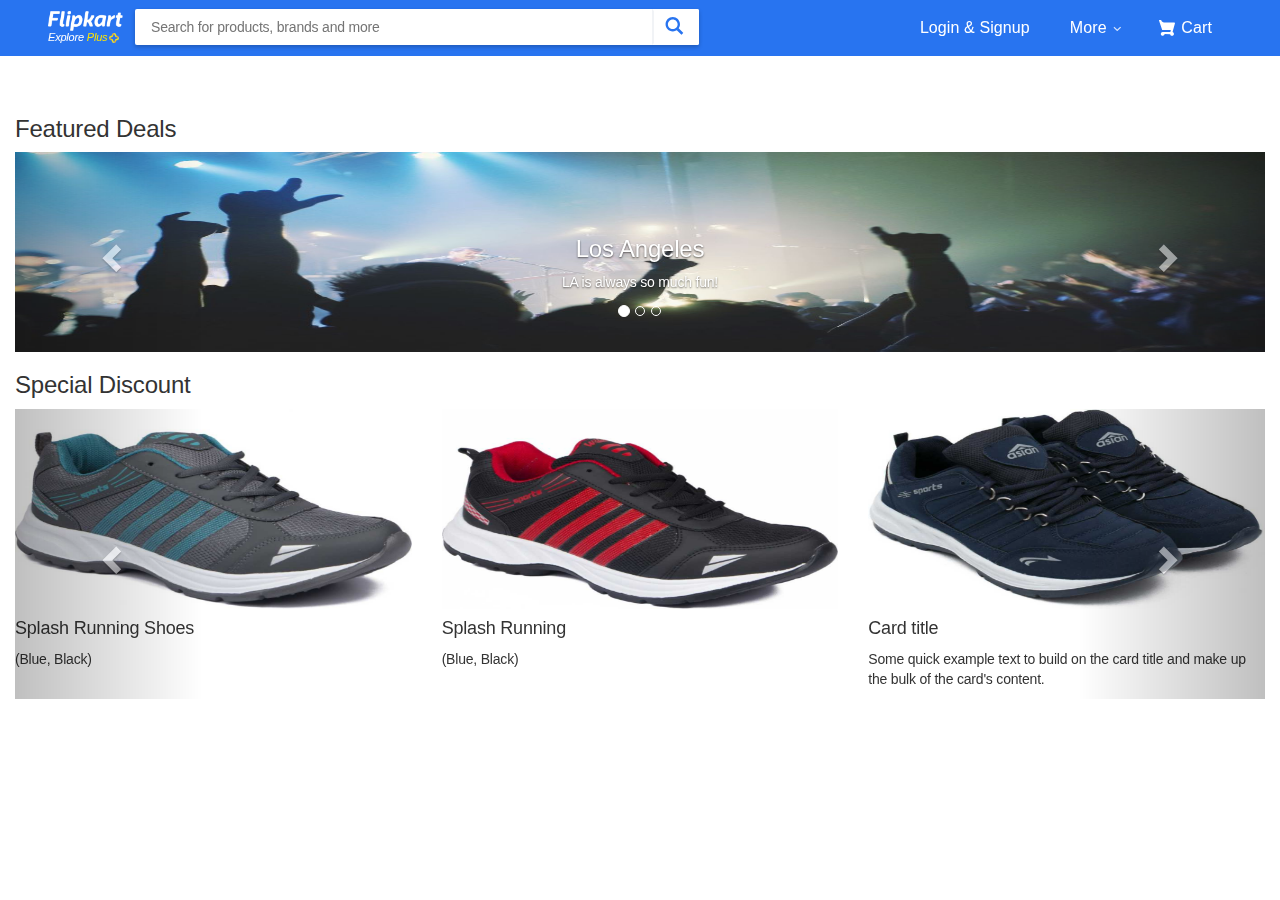
==== frontend/WebContent/index.html @ b127dc12 "readability" ====
<!DOCTYPE html>
<html>
<!-- replace all 'row'->'wor' & 'col'->'loc' to avoid classes conflict with bootstrap -->

<head>
	<title>Home</title>
	<script src="js/jquery-3.3.1.min.js"></script>
	<script src="js/index.js"></script>
	<script src="js/register.js"></script>
	<script src="js/login.js"></script>
	<link rel="stylesheet" type="text/css" href="css/index.css">
	<link rel="stylesheet" type="text/css" href="css/bootstrap.min.css">
	<script src="js/bootstrap.min.js"></script>

	<style>
		#carosel{
			width: 100%;
			max-height: 500px;
		}
		.carousel-inner{
			width:100%;
			max-height: 500px !important;
		}
		.carousel-inner  .item  img {
			width:100%;
			height:200px;
		}
		.container {
  			width:100%;
		}
	</style>
</head>

<body>
	<!-- flipkart header-->
	<header class="CGBNf7 _1tYwJP">
		<div class="_1tz-RS">
			<div class="AsXM8z">
				<div class="_2OJxl5">
					<a href="index.html"><img width="75" src="img/flipkart-plus_4ee2f9.png" alt="Flipkart" title="Flipkart" class="jnSYHL"></a>
					<a class="_3_cfX8" href="plus.html" style="color:white">Explore
						<!-- --> <span class="DJrnBo">Plus</span><img width="10" src="img/plus_b13a8b.png"></a></div>
				<div class="_1NLCcM">
					<form class="_1WMLwI header-form-search" action="#" method="GET">
						<div class="wor">
							<div class="loc-11-12">
								<div class="O8ZS_U">
									<input type="text" value="" class="LM6RPg" title="Search for products, brands and more" name="q" autocomplete="off" placeholder="Search for products, brands and more">
								</div>
							</div>
							<div class="loc-1-12">
								<button class="vh79eN" type="submit">
									<svg width="20" height="20" viewBox="0 0 17 18" class="" xmlns="http://www.w3.org/2000/svg">
										<g fill="#2874F1" fill-rule="evenodd">
											<path class="_2BhAHa" d="m11.618 9.897l4.225 4.212c.092.092.101.232.02.313l-1.465 1.46c-.081.081-.221.072-.314-.02l-4.216-4.203"></path>
											<path class="_2BhAHa" d="m6.486 10.901c-2.42 0-4.381-1.956-4.381-4.368 0-2.413 1.961-4.369 4.381-4.369 2.42 0 4.381 1.956 4.381 4.369 0 2.413-1.961 4.368-4.381 4.368m0-10.835c-3.582 0-6.486 2.895-6.486 6.467 0 3.572 2.904 6.467 6.486 6.467 3.582 0 6.486-2.895 6.486-6.467 0-3.572-2.904-6.467-6.486-6.467"></path>
										</g>
									</svg>
								</button>
							</div>
							<input type="hidden" name="otracker" value="search">
							<input type="hidden" name="otracker1" value="search">
							<input type="hidden" name="marketplace" value="FLIPKART">
							<input type="hidden" name="as-show" value="off">
							<input type="hidden" name="as" value="off">
						</div>
						<ul class="loc-11-12 _1PBbw8"></ul>
					</form>
				</div>
				<div class="_1Wr4v5">
					<div class="JvUE0p">
						<!-- added class 'logInb1' here -->
						<div class="_2f5Jjv logInb1" data-toggle="modal" data-target="#modal">Login &amp; Signup</div>
					</div>
					<div class="JvUE0p">
						<div class="_2f5Jjv">
							<div class="_1jcwFN qt4LQw"><span>More</span></div>
							<svg width="4.7" height="8" viewBox="0 0 16 27" xmlns="http://www.w3.org/2000/svg" class="_3eosFR">
								<path d="M16 23.207L6.11 13.161 16 3.093 12.955 0 0 13.161l12.955 13.161z" fill="#fff" class="_2GxHSA"></path>
							</svg>
						</div>
					</div>
					<a class="_3NFO0d JvUE0p" href="viewcart?otracker=Cart_Icon_Click">
						<div class="_2f5Jjv">
							<svg class="_1-mlum" width="14" height="14" viewBox="0 0 16 16" xmlns="http://www.w3.org/2000/svg">
								<path class="_21lxeA" d="M15.32 2.405H4.887C3 2.405 2.46.805 2.46.805L2.257.21C2.208.085 2.083 0 1.946 0H.336C.1 0-.064.24.024.46l.644 1.945L3.11 9.767c.047.137.175.23.32.23h8.418l-.493 1.958H3.768l.002.003c-.017 0-.033-.003-.05-.003-1.06 0-1.92.86-1.92 1.92s.86 1.92 1.92 1.92c.99 0 1.805-.75 1.91-1.712l5.55.076c.12.922.91 1.636 1.867 1.636 1.04 0 1.885-.844 1.885-1.885 0-.866-.584-1.593-1.38-1.814l2.423-8.832c.12-.433-.206-.86-.655-.86"
								  fill="#fff"></path>
							</svg><span>Cart</span></div>
					</a>
				</div>
			</div>
		</div>
	</header>

	<!--  flipkart category subcategory drop down meny-->

	<!-- Body -->
	<!-- model for login page -->
	<!-- added modal here -->
	<div class="modal fade" id="modal" tabindex="-1" role="dialog" aria-labelledby="exampleModalLabel" aria-hidden="true">
		<div class="modal-dialog" role="document">
			<!-- set width and height here -->
			<div class="modal-content" style="padding:0">
				<div class="modal-body" style="padding:0">

					<!--login page which appears on clicking Login&Signup from homepagge-->
					<div id="loginModal" class="uMF2cc" style="display:none;">
						<div class="_1XBjg- wor _3Nz-h3">
							<div class="Og_iib loc loc-2-5 _3SWFXF _2Bol6j"><span class="_1hgiYz"><span>Login</span></span>
								<p class="_1NJjZd"><span>Get access to your Orders, Wishlist and Recommendations</span></p>
							</div>
							<div class="Km0IJL loc loc-3-5">
								<div>
									<form id="loginForm" autocomplete="off">
										<div class="_39M2dM"><input type="text" name="mobileNum" autocomplete="off" autofocus="" class="_2zrpKA" value=""><span class="s-YM1W"></span><label class="b5konl"><span>Enter Email/Mobile number</span></label></div>
										<span class="ZAtlA-"><span>Your username or password is incorrect</span></span>
										<div class="_39M2dM"><input type="password" name="password" autocomplete="off" class="_2zrpKA _3v41xv" value=""><span class="s-YM1W"></span><label class="b5konl"><span>Enter Password</span></label><a class="_21JmK0 _1__46T" tabindex="-1"><span>Forgot?</span></a></div>
										<div class="_1avdGP"><button id="loginButton" class="_2AkmmA _1LctnI _7UHT_c">
												<div class="_2VTdOs _1_qmw3"><svg class="_2zN0mv" viewBox="25 25 50 50">
														<circle stroke="#fff" class="_1VgS7d" cx="50" cy="50" r="20" fill="none" stroke-width="5" stroke-miterlimit="10"></circle>
													</svg></div><span>Login</span>
												<!-- changed id 'signUpb1' to class -->
											</button></div><a class="_2AkmmA _1LctnI jUwFiZ signUpb1"><span>New to Flipkart? Sign up</span></a>
										<div class="_2Q8OlA">
											<div class="S5kkau"><span>We no longer support login via Social accounts. To recover your old accounts please </span>
												<div class="_20yN1P"><span class="_2ykT1U">click here</span></div>
											</div>
										</div>
									</form>
								</div>
							</div>
						</div>
					</div>

					<!--first signup page that appears on clicking " new to flipkart? sign up "-->
					<div id="signUpModal1" class="_32LSmx" style="display:none;">
						<div class=" _1XBjg- wor">
							<div class="Og_iib loc loc-2-5 _3SWFXF">
								<span class="_1hgiYz"><span>Signup</span></span>
								<p class="_1NJjZd"><span>We do not share your personal details with anyone.</span></p>
							</div>
							<div class="Km0IJL loc loc-3-5">
								<div>
									<form>
										<!-- added id 'mob1' here -->
										<div class="_39M2dM"><input type="text" maxlength="10" autocomplete="off" class="_2zrpKA" value="" id="mob1"><span class="s-YM1W"></span><label class="b5konl"><span>Enter Mobile number</span></label></div>
									</form>
									<!-- added id 'continue' here -->
									<div class="_1avdGP">
										<button class="_2AkmmA _1LctnI _7UHT_c" id="continue">
											<div class="_2VTdOs _1_qmw3">
												<svg class="_2zN0mv" viewBox="25 25 50 50">
													<circle stroke="#fff" class="_1VgS7d" cx="50" cy="50" r="20" fill="none" stroke-width="5" stroke-miterlimit="10"></circle>
												</svg>
											</div>
											<span>CONTINUE</span>
											<!-- added class 'logInb1' here, and removed hyperlink href="https://www.flipkart.com/account/login?ret=/" -->
										</button>
										<a class="_2AkmmA _1LctnI jUwFiZ logInb1"><span>Existing User? Log in</span></a>
									</div>
								</div>
							</div>
						</div>
					</div>

					<!--second signup page that appears on clicking " continue "-->
					<div id="signUpModal2" class="_32LSmx" style="display:none;">
						<div class="_1XBjg- wor">
							<div class="Og_iib loc loc-2-5 _3SWFXF"><span class="_1hgiYz"><span>Signup</span></span>
								<p class="_1NJjZd"><span>We do not share your personal details with anyone.</span></p>
							</div>
							<div class="Km0IJL loc loc-3-5">
								<div>
									<form>



												<!-- belongs to utkarsh-->

										<!-- added id 'mob2' here -->
										<div class="_39M2dM"><input type="text" readonly="" autocomplete="off" class="_2zrpKA _2rqcw- _2VUCMV _3v41xv" id="mob2">
											<span class="s-YM1W _2rqcw-"></span>
											<label class="b5konl _2rqcw-"><span>Mobile Number</span></label>

											<span class="eyCtv2">+91</span>
											<!-- added class 'signUpb1' here, and removed hyperlink 'href="https://www.flipkart.com/#"' -->
											<a class="_21JmK0 _1__46T signUpb1" tabindex="-1"><span>Change?</span></a>
										</div>

										<!-- addded pass here -->
										<div>
											<div class="_39M2dM"><input type="password" autocomplete="off" class="_2zrpKA" id="pass">
												<span class="s-YM1W"></span>
												<label class="b5konl"><span>Set Password</span></label>
											</div>
										</div>

										<!-- addded dob here -->
										<div>
											<span>Set DateOfBirth</span>
											<div class="_39M2dM"><input type="date" autocomplete="off" class="_2zrpKA" id="dob">
												<span class="s-YM1W"></span>
												<label class="b5konl"></label>
											</div>
										</div>


										<div class="_1avdGP">
											<button onclick="register()" class="_2AkmmA _1LctnI _7UHT_c" type="submit">
													<div class="_2VTdOs _1_qmw3">
														<svg class="_2zN0mv" viewBox="25 25 50 50">
															<circle stroke="#fff" class="_1VgS7d" cx="50" cy="50" r="20" fill="none" stroke-width="5" stroke-miterlimit="10"></circle>
														</svg>
													</div>
													<span>
															<!-- UTKARSHUTKARSHUTKARSHUTKARSHUTKARSH -->					Signup
													</span>
													<!-- added class 'logInb1' here -->
													<!-- changed from button to link, similar to that in 'signUpModal1' -->
												<div class="_2VTdOs _1_qmw3">
													<svg class="_2zN0mv" viewBox="25 25 50 50">
														<circle stroke="#fff" class="_1VgS7d" cx="50" cy="50" r="20" fill="none" stroke-width="5" stroke-miterlimit="10"></circle>
													</svg>
												</div>
											</button>
											<a class="_2AkmmA _1LctnI jUwFiZ logInb1">
												<span>
													Existing User? Log in
												</span>
											</a>
										</div>


								</form>
							</div>
						</div>
					</div>
						</div>


			</div>
		</div>
	</div>
	</div>

	<!-- carousel -->
	<div class="container">
		<h3>Featured Deals</h3>
		<div id="myCarousel" class="carousel slide" data-ride="carousel">
			<!-- Indicators -->
			<ol class="carousel-indicators">
				<li data-target="#myCarousel" data-slide-to="0" class="active"></li>
				<li data-target="#myCarousel" data-slide-to="1"></li>
				<li data-target="#myCarousel" data-slide-to="2"></li>
			</ol>

			<!-- Wrapper for slides -->
			<div class="carousel-inner">

				<div class="item active">
					<img src="./img/offer/img1.jpg" alt="Los Angeles" style="width:100%;">
					<div class="carousel-caption">
						<h3>Los Angeles</h3>
						<p>LA is always so much fun!</p>
					</div>
				</div>

				<div class="item">
					<img src="./img/offer/img2.jpg" alt="Chicago" style="width:100%;">
					<div class="carousel-caption">
						<h3>Chicago</h3>
						<p>Thank you, Chicago!</p>
					</div>
				</div>

				<div class="item">
					<img src="./img/offer/img3.jpg" alt="New York" style="width:100%;">
					<div class="carousel-caption">
						<h3>New York</h3>
						<p>We love the Big Apple!</p>
					</div>
				</div>

			</div>

			<!-- Left and right controls -->
			<a class="left carousel-control" href="#myCarousel" data-slide="prev">
				<span class="glyphicon glyphicon-chevron-left"></span>
				<span class="sr-only">Previous</span>
			</a>
			<a class="right carousel-control" href="#myCarousel" data-slide="next">
				<span class="glyphicon glyphicon-chevron-right"></span>
				<span class="sr-only">Next</span>
			</a>
		</div>

		<!------------------------------------------------------------------------------------------>
		<!---Multiple Item carousel---------------------------------------------------->

		<h3>Special Discount</h3>
		<div id="Carousel" class="carousel slide" data-ride="carousel" data-interval="4000">

			<ol class="carousel-indicators">
				<li data-target="#Carousel" data-slide-to="0" class="active"></li>
				<li data-target="#Carousel" data-slide-to="1"></li>
				<li data-target="#Carousel" data-slide-to="2"></li>
			</ol>

			<!-- Wrapper for slides -->

			<div class="carousel-inner">
				<div class="item active">
					<div class="row">
						<div class="col-lg-4">
							<div class="card mb-2">
								<img class="card-img-top" src="./img/item/img1.jpg" alt="Card image cap">
								<div class="card-body">
									<h4 class="card-title">Splash Running Shoes</h4>
									<p class="card-text">(Blue, Black)</p>
								</div>
							</div>
						</div>

						<div class="col-lg-4">
							<div class="card mb-2">
								<img class="card-img-top" src="./img/item/img2.jpg" alt="Card image cap">
								<div class="card-body">
									<h4 class="card-title">Splash Running</h4>
									<p class="card-text">(Blue, Black)</p>
								</div>
							</div>
						</div>

						<div class="col-lg-4">
							<div class="card mb-2">
								<img class="card-img-top" src="./img/item/img3.jpg" alt="Card image cap">
								<div class="card-body">
									<h4 class="card-title">Card title</h4>
									<p class="card-text">Some quick example text to build on the card title and make up the bulk of the
										card's content.</p>
								</div>
							</div>
						</div>
					</div>
				</div>

				<!--second slide------>

				<div class="item ">
					<div class="row">
						<div class="col-lg-4">
							<div class="card mb-2">
								<img class="card-img-top" src="./img/item/img4.jpg" alt="Card image cap">
								<div class="card-body">
									<h4 class="card-title">Card title</h4>
									<p class="card-text">Some quick example text to build on the card title and make up the bulk of the
										card's content.</p>
								</div>
							</div>
						</div>

						<div class="col-lg-4">
							<div class="card mb-2">
								<img class="card-img-top" src="./img/item/img5.jpg" alt="Card image cap">
								<div class="card-body">
									<h4 class="card-title">Card title</h4>
									<p class="card-text">Some quick example text to build on the card title and make up the bulk of the
										card's content.</p>
								</div>
							</div>
						</div>

						<div class="col-lg-4">
							<div class="card mb-2">
								<img class="card-img-top" src="./img/item/img2.jpg" alt="Card image cap">
								<div class="card-body">
									<h4 class="card-title">Card title</h4>
									<p class="card-text">Some quick example text to build on the card title and make up the bulk of the
										card's content.</p>
								</div>
							</div>
						</div>
					</div>
				</div>

				<!--third slide------>

				<div class="item ">
					<div class="row">
						<div class="col-lg-4">
							<div class="card mb-2">
								<img class="card-img-top" src="./img/item/img4.jpg" alt="Card image cap">
								<div class="card-body">
									<h4 class="card-title">Card title</h4>
									<p class="card-text">Some quick example text to build on the card title and make up the bulk of the
										card's content.</p>
								</div>
							</div>
						</div>

						<div class="col-lg-4">
							<div class="card mb-2">
								<img class="card-img-top" src="./img/item/img1.jpg" alt="Card image cap">
								<div class="card-body">
									<h4 class="card-title">Card title</h4>
									<p class="card-text">Some quick example text to build on the card title and make up the bulk of the
										card's content.</p>
								</div>
							</div>
						</div>

						<div class="col-lg-4">
							<div class="card mb-2">
								<img class="card-img-top" src="./img/item/img2.jpg" alt="Card image cap">
								<div class="card-body">
									<h4 class="card-title">Card title</h4>
									<p class="card-text">Some quick example text to build on the card title and make up the bulk of the
										card's content.</p>
								</div>
							</div>
						</div>
					</div>
				</div>
			</div>

			<!-- Left and right controls -->
			<a class="left carousel-control" href="#Carousel" data-slide="prev">
				<span class="glyphicon glyphicon-chevron-left"></span>
				<span class="sr-only">Previous</span>
			</a>
			<a class="right carousel-control" href="#Carousel" data-slide="next">
				<span class="glyphicon glyphicon-chevron-right"></span>
				<span class="sr-only">Next</span>
			</a>
		</div>

	</div>

</body>

</html>
---- frontend/WebContent/css/index.css ----
._1uc9R0 {
  -webkit-justify-content: center;
  -ms-flex-pack: center;
  justify-content: center;
  max-width: 400px;
  position: fixed;
  left: 0;
  top: 100px;
  z-index: 31;
  background: rgba(0, 0, 0, .8);
  color: #fff;
  overflow: hidden;
  -webkit-flex-direction: column;
  -ms-flex-direction: column;
  flex-direction: column;
  font-size: 12px;
  padding: 5px;
  font-family: Menlo, Consolas, monospace;
  --width: 280px
}

._1uc9R0, ._2oFM-C, .GgSeu5 {
  display: -webkit-flex;
  display: -ms-flexbox;
  display: flex
}

._1uc9R0, ._2oFM-C, .GgSeu5 {
  -webkit-align-items: center;
  -ms-flex-align: center;
  align-items: center
}

._2akqQd, .GgSeu5 {
  -webkit-justify-content: flex-end;
  -ms-flex-pack: end;
  justify-content: flex-end
}

._2akqQd {
  margin: 15px 0 5px;
  min-width: var(--width)
}

._193rLi {
  text-align: right;
  padding: 0 12px 0 0
}

.Xb36LI {
  width: 200px
}

.Xb36LI._2qYWgJ {
  width: auto
}

._3MlLi7 {
  margin-left: 20px;
  padding: 4px 8px
}

._3MlLi7, .WB00xf {
  font-size: 12px;
  font-weight: 400
}

.WB00xf {
  color: #f0f0f0;
  background: none;
  border: none
}

._3lkjJh {
  background: #fff7f8;
  color: #ff6161
}

._1IPfax {
  background: #f7fffa;
  color: #388e3c
}

._1IPfax, ._3lkjJh {
  max-width: 1000px;
  margin: 10px auto;
  display: block;
  padding: 10px
}

.SoPnZ_ {
  width: 100%;
  min-width: var(--width)
}

._39mUYW {
  -webkit-align-self: flex-end;
  -ms-flex-item-align: end;
  align-self: flex-end;
  font-size: 12px
}

._39mUYW ._3ROrcO {
  color: #ff6161
}

._39mUYW .vRSxBz {
  color: #11c29b
}

._39mUYW ._3ROrcO, ._39mUYW .vRSxBz {
  font-weight: 500
}

._1fiNVv {
  font-size: 12px;
  -webkit-align-self: flex-end;
  -ms-flex-item-align: end;
  align-self: flex-end;
  color: #f0f0f0;
  max-width: var(--width)
}

._2veq2z {
  margin: 10px auto
}

._2oKhKX {
  margin: 10px auto 0
}

._16qL6K:disabled {
  background-color: #fafafa;
  cursor: not-allowed
}

.Th26Zc {
  position: relative;
  margin-bottom: 10px
}

._16qL6K {
  width: 100%;
  font-size: 14px;
  border: 1px solid #e0e0e0;
  outline: none;
  border-radius: 2px;
  padding: 20px 16px 0 13px;
  box-shadow: none;
  -moz-appearance: textfield
}

._16qL6K[type=number]::-webkit-inner-spin-button, ._16qL6K[type=number]::-webkit-outer-spin-button {
  -webkit-appearance: none;
  margin: 0
}

._366U7Q {
  height: 50px
}

.giyiJa {
  resize: vertical;
  padding-top: 25px;
  vertical-align: top
}

._16qL6K:focus {
  outline: none;
  border-color: #2874f0
}

._3xmhet {
  border-color: #ff6161 !important
}

._2nPaPL {
  color: #ff6161 !important
}

._2-ipjT {
  margin: 0 0 0 12px;
  font-size: 12px;
  color: #ff6161;
  display: inline-block
}

._2-ipjT, ._20i8vs {
  pointer-events: none;
  width: 100%
}

._20i8vs {
  position: absolute;
  left: 0;
  top: 0;
  -webkit-transform-origin: top left;
  transform-origin: top left;
  padding: 18px 20px 0;
  font-size: 14px;
  color: #878787;
  transition: -webkit-transform .2s ease;
  transition: transform .2s ease;
  transition: transform .2s ease, -webkit-transform .2s ease
}

._3CMTvd, ._16qL6K:focus~._20i8vs {
  -webkit-transform: translateY(-15%) scale(.815);
  transform: translateY(-15%) scale(.815);
  padding: 18px 0 0 15px
}

._2kFyHg._1z8Hgj ._1p7h2j {
  width: 20px;
  height: 20px
}

._2kFyHg._1z8Hgj ._1p7h2j:before {
  left: 6px;
  top: 1px;
  width: 5px;
  height: 12px;
  border-width: 0 3px 3px 0
}

._2kFyHg {
  cursor: pointer;
  width: 100%;
  position: relative
}

._2kFyHg ._3uUUD5 {
  visibility: hidden;
  position: absolute;
  top: 0;
  left: 0
}

._2kFyHg ._3uUUD5:checked+._1p7h2j {
  background: #2874f0;
  border: #2874f0
}

._2kFyHg ._3uUUD5:checked+._1p7h2j:before {
  display: block
}

._2kFyHg ._1p7h2j {
  position: relative;
  width: 14px;
  height: 14px;
  background-color: transparent;
  border: 1.4px solid #c2c2c2;
  border-radius: 1.5px;
  box-sizing: border-box;
  display: inline-block;
  vertical-align: middle;
  cursor: pointer
}

._2kFyHg ._1p7h2j:before {
  position: absolute;
  content: "";
  left: 5px;
  top: 3px;
  width: 2px;
  height: 6px;
  border: solid #fff;
  border-width: 0 2px 2px 0;
  -webkit-transform: rotate(45deg);
  transform: rotate(45deg);
  -webkit-backface-visibility: hidden;
  backface-visibility: hidden;
  display: none
}

._2kFyHg._2D7eOw {
  opacity: .5
}

._2Pd_op {
  padding-left: 25px;
  font-size: 14px;
  white-space: nowrap;
  overflow: hidden;
  text-overflow: ellipsis;
  line-height: 1.1;
  color: #212121
}

._2Pd_op, ._2Pd_op:before {
  vertical-align: middle;
  display: inline-block
}

._2Pd_op:before {
  content: "";
  position: absolute;
  left: 0;
  top: 0;
  width: 14px;
  height: 14px;
  background-color: transparent;
  border: 1.4px solid #c2c2c2;
  border-radius: 1.5px;
  box-sizing: border-box
}

._1GEhLw {
  vertical-align: middle;
  font-size: 14px;
  padding-left: 11px;
  color: #212121;
  display: inline-block;
  width: calc(100% - 25px);
  white-space: nowrap;
  overflow: hidden;
  text-overflow: ellipsis;
  line-height: 1;
  cursor: pointer
}

._2AkmmA._1eFTEo:disabled, ._2AkmmA._7UHT_c:disabled {
  color: #fff;
  background-color: #878787;
  cursor: not-allowed
}

._2AkmmA._1eFTEo:disabled:hover, ._2AkmmA._7UHT_c:disabled:hover {
  box-shadow: none
}

._2AkmmA._7UHT_c {
  background: #fb641b;
  box-shadow: 0 1px 2px 0 rgba(0, 0, 0, .2);
  border: none;
  color: #fff
}

._2AkmmA._1eFTEo {
  background: #2874f0;
  color: #fff;
  box-shadow: 0 2px 4px 0 rgba(0, 0, 0, .2);
  border: none
}

._2AkmmA:hover {
  box-shadow: 0 4px 6px 0 rgba(0, 0, 0, .12)
}

._2AkmmA {
  display: inline-block;
  border-radius: 2px;
  color: #212121;
  padding: 10px 20px;
  font-size: 13px;
  font-weight: 500;
  transition: box-shadow .2s ease;
  vertical-align: super;
  background: #fff;
  cursor: pointer;
  outline: none;
  box-shadow: 0 1px 2px 0 rgba(0, 0, 0, .1);
  border: 1px solid #e0e0e0
}

._2AkmmA:disabled {
  color: #878787;
  cursor: not-allowed
}

._2AkmmA:disabled:hover {
  box-shadow: none
}

.oZoRPi {
  color: #2874f0;
  font-weight: 500
}

._2ISNhP.qJfk3y ._32LSmx {
  margin: 80px auto;
  max-height: 100%
}

._2ISNhP._3AOFWO {
  pointer-events: auto;
  opacity: 1
}

._2ISNhP {
  position: fixed;
  display: -webkit-flex;
  display: -ms-flexbox;
  display: flex;
  -webkit-align-items: center;
  -ms-flex-align: center;
  align-items: center;
  -webkit-justify-content: center;
  -ms-flex-pack: center;
  justify-content: center;
  top: 0;
  left: 0;
  right: 0;
  bottom: 0;
  background-color: rgba(0, 0, 0, .6);
  z-index: 12;
  opacity: 0;
  outline: none;
  pointer-events: none;
  transition: opacity .2s
}

.ie9 ._2ISNhP, .ie10 ._2ISNhP {
  z-index: -1
}

.ie9 ._2ISNhP._3AOFWO, .ie10 ._2ISNhP._3AOFWO {
  z-index: 12
}

._2ISNhP ._3Njdz7, ._2ISNhP ._32LSmx {
  outline: none;
  position: relative
}

._2ISNhP ._32LSmx {
  min-width: 400px;
  max-width: 90%;
  min-height: 200px;
  max-height: 90vh;
  background: #fff;
  border-radius: 4px;
  margin: 0 auto;
  overflow: auto
}

._2ISNhP ._29YdH8 {
  position: absolute;
  right: 0;
  top: 0;
  padding: 0;
  background: transparent;
  border: none;
  cursor: pointer;
  color: #fff;
  font-size: 32px;
  line-height: 1;
  vertical-align: top
}

._2ISNhP.qJfk3y {
  display: block;
  overflow: auto
}

.fk-modal-visible {
  overflow: hidden
}

._2ZtSUF.qEKCG3 {
  overflow: auto
}

.mCRfo9 {
  display: block
}

._2ZtSUF {
  position: fixed;
  top: 0;
  bottom: 0;
  width: 100%;
  background: rgba(0, 0, 0, .6);
  opacity: 0;
  pointer-events: none;
  transition: opacity .15s ease-out;
  height: 100vh;
  display: -webkit-flex;
  display: -ms-flexbox;
  display: flex;
  -webkit-justify-content: center;
  -ms-flex-pack: center;
  justify-content: center;
  -webkit-align-items: center;
  -ms-flex-align: center;
  align-items: center;
  z-index: 12
}

._2ZtSUF ._3hgEev {
  position: relative;
  min-width: 400px;
  max-width: 90%;
  min-height: 200px;
  background: #fff;
  border-radius: 4px;
  outline: none;
  margin: 50px 0
}

._2ZtSUF ._2Rr3iH {
  position: absolute;
  height: 24px;
  width: 24px;
  right: -40px;
  top: 0;
  padding: 0;
  background: transparent;
  border: none;
  cursor: pointer;
  color: #fff;
  font-size: 32px;
  line-height: 1;
  vertical-align: top
}

._2ZtSUF._1xrsaD {
  opacity: 1;
  pointer-events: auto
}

._1eOXIL {
  transform-style: preserve-3d;
  position: relative;
  -webkit-perspective: 1000;
  perspective: 1000;
  margin: 0 auto
}

._1eOXIL, ._1eOXIL ._3_eWd9, ._1eOXIL ._ZY_EC {
  -webkit-transform-style: preserve-3d;
  width: 64px;
  height: 64px
}

._1eOXIL ._3_eWd9, ._1eOXIL ._ZY_EC {
  text-align: center;
  position: absolute;
  top: 0;
  left: 0;
  transition: .3s;
  transform-style: preserve-3d;
  -webkit-backface-visibility: hidden;
  backface-visibility: hidden;
  background: #fff;
  -webkit-transform: rotateY(180deg);
  transform: rotateY(180deg)
}

._1eOXIL ._3_eWd9 {
  z-index: 2
}

._1eOXIL ._ZY_EC {
  z-index: 1
}

._1eOXIL ._1cFcZR {
  height: 64px
}

._1eOXIL ._2GP5Nn {
  -webkit-transform: rotateY(0);
  transform: rotateY(0)
}

._1eOXIL ._8qsHcx {
  position: absolute;
  width: 500px;
  bottom: 0;
  left: 50%;
  top: 130%;
  -webkit-transform: translateX(-50%);
  transform: translateX(-50%);
  text-align: center;
  font-size: 15px;
  color: #212121
}

._1eOXIL ._1wDaKD {
  height: 64px;
  width: 64px;
  display: block;
  background-size: contain;
  background-position: 50% 50%;
  background-repeat: no-repeat
}

._1eOXIL ._2huU3O {
  background-image: url([data-uri])
}

._1eOXIL ._3-Gi3g {
  background-image: url([data-uri])
}

._1eOXIL ._2KmZQU {
  background-image: url([data-uri])
}

._1eOXIL ._1NqZmi {
  background-image: url([data-uri])
}

._1eOXIL ._2JrjUY {
  background-image: url([data-uri])
}

._1ZL2P_ {
  position: absolute;
  top: 0;
  left: 0;
  right: 0;
  bottom: 0;
  text-align: center;
  border-radius: 2px
}

._1ZL2P_ ._1ggoIW {
  height: 160px;
  min-width: 160px;
  text-align: center;
  display: inline-block;
  border: 1px solid rgba(0, 0, 0, .1);
  box-shadow: 0 1px 1.5px 0 rgba(0, 0, 0, .16);
  background: #fff;
  margin-top: 150px;
  padding-top: 30px
}

.A4KZv8 {
  position: fixed;
  bottom: 0;
  width: 100%;
  text-align: center;
  pointer-events: none;
  z-index: 18
}

.ie9 .A4KZv8, .ie10 .A4KZv8 {
  z-index: -1
}

.ie9 .A4KZv8._1_U_9D, .ie10 .A4KZv8._1_U_9D {
  z-index: 18
}

.AFyd3c {
  display: inline-block;
  position: relative;
  font-size: 16px;
  color: #fff;
  background: #212121;
  box-shadow: 0 1px 6px 0 rgba(0, 0, 0, .1);
  border: 1px solid rgba(0, 0, 0, .1);
  border-radius: 2px;
  transition: -webkit-transform .3s ease-in-out;
  transition: transform .3s ease-in-out;
  transition: transform .3s ease-in-out, -webkit-transform .3s ease-in-out;
  will-change: transform;
  pointer-events: none;
  margin: 0 auto;
  -webkit-transform: translateY(110%);
  transform: translateY(110%);
  max-width: 568px
}

.AFyd3c ._1EA4La {
  display: -webkit-flex;
  display: -ms-flexbox;
  display: flex;
  opacity: 0;
  transition: opacity .2s ease-in-out .1s;
  -webkit-align-items: center;
  -ms-flex-align: center;
  align-items: center
}

.ie9 .AFyd3c, .ie10 .AFyd3c {
  z-index: -1
}

.ie9 .AFyd3c._1_U_9D, .ie10 .AFyd3c._1_U_9D {
  z-index: 0
}

.AFyd3c .JAUzCh {
  padding: 16px 24px;
  line-height: 1;
  white-space: nowrap;
  -webkit-flex-grow: 2;
  -ms-flex-positive: 2;
  flex-grow: 2;
  vertical-align: middle;
  overflow: hidden;
  text-overflow: ellipsis;
  text-align: left
}

.AFyd3c ._1-baVo {
  padding: 8px 16px
}

.AFyd3c ._2P4x_N {
  margin: 2px;
  width: 28px;
  height: 28px;
  vertical-align: middle
}

.AFyd3c ._2yu9C- {
  width: 48px;
  height: 48px;
  margin: 16px;
  overflow: hidden;
  min-width: 48px
}

.AFyd3c ._36Oex1 {
  width: 100%;
  height: 100%
}

.AFyd3c ._2BPjzq {
  padding: 14px 24px 12px 0
}

.AFyd3c .VID7GA {
  box-shadow: none;
  border: none;
  padding: 0;
  font-size: 16px;
  line-height: 1;
  text-transform: uppercase !important;
  white-space: nowrap;
  color: #7accff !important;
  vertical-align: middle;
  background: transparent;
  text-decoration: none !important
}

.AFyd3c ._1-baVo+.JAUzCh {
  padding: 16px 24px 16px 0;
  vertical-align: baseline
}

.AFyd3c ._2yu9C-+.JAUzCh {
  padding: 32px 0
}

.AFyd3c ._2yu9C-+.JAUzCh+._2BPjzq {
  padding: 32px 24px 32px 0
}

.AFyd3c ._39lp3S {
  padding: 16px 24px 16px 0
}

.AFyd3c .sMvr89 {
  border: none;
  background: transparent;
  box-shadow: none;
  line-height: 16px;
  width: 16px;
  height: 16px;
  padding: 0;
  font-size: 22px;
  vertical-align: baseline;
  text-align: left;
  color: #c2c2c2
}

.AFyd3c._1_U_9D {
  -webkit-transform: translateY(-32px);
  transform: translateY(-32px);
  pointer-events: auto
}

.AFyd3c._1_U_9D ._1EA4La {
  opacity: 1
}

._1LctnI.jUwFiZ {
  border: none;
  line-height: 180%;
  text-align: center;
  color: #2874f0;
  background-color: #fff;
  margin-top: 16px
}

._1ZWRfP.M4-RM- {
  color: #ff6161
}

._1XBjg- {
  color: #212121;
  margin: 0 auto;
  border-radius: 2px;
  height: 520px;
  max-width: 695px
}

._1XBjg- .Og_iib {
  background-color: #2874f0;
  color: #fff;
  padding: 40px 35px;
  font-size: 15px
}

._1XBjg- .Og_iib ._1hgiYz {
  font-size: 29px;
  font-weight: 500
}

._1XBjg- .Og_iib ._1NJjZd {
  font-size: 18px;
  margin-top: 16px;
  line-height: 150%
}

._1XBjg- .Og_iib._3SWFXF {
  background-image: url(../img/login_img_dec4bf.png);
  background-position: center 85%;
  background-repeat: no-repeat
}

._1mTR09 {
  float: right
}

._2Ysmqw ._2_Rjny {
  font-size: 16px;
  color: #000;
  font-weight: 500
}

._2Ysmqw ._6zhROM {
  margin-top: 10px;
  font-size: 14px;
  line-height: 1.4
}

._2Ysmqw .wfoAZq {
  position: absolute;
  bottom: 35px
}

._2Ysmqw ._3XiDoE {
  margin-bottom: 5px;
  text-align: center;
  color: #878787
}

._2Ysmqw ._2UrybM {
  text-align: center;
  line-height: 150%
}

._2Q8OlA {
  position: absolute;
  bottom: 16px;
  padding-right: 35px
}

.S5kkau {
  color: #878787
}

._2ykT1U {
  color: #212121;
  cursor: pointer
}

._2ykT1U:hover {
  text-decoration: underline
}

._1CNMtg {
  display: block;
  padding: 6px 12px;
  white-space: nowrap
}

.KNY19o {
  color: #c2c2c2
}

.JJEPGd {
  width: 110px !important;
  padding: 8px 0 !important
}

._1_qmw3 {
  vertical-align: middle;
  width: 20px !important;
  margin-left: -30px !important;
  margin-right: 10px !important;
  display: none
}

._1ZWRfP {
  margin-top: 55px;
  font-weight: 500
}

._1ZWRfP._15KeUg {
  color: #388e3c
}

.QXKhYr {
  margin-left: 5px;
  margin-top: 3px;
  padding-right: 25px
}

._1__46T {
  font-weight: 500;
  font-size: 15px;
  cursor: pointer;
  color: #2874f0
}

._1__46T:hover {
  text-decoration: underline
}

.Km0IJL {
  padding: 56px 35px 16px;
  position: relative;
  background-color: #fff
}

.iWeiCs {
  font-size: 14px;
  margin-bottom: 35px
}

._3sTUnd {
  width: 23px;
  height: 23px;
  right: 0
}

._21JmK0, .eyCtv2 {
  position: absolute;
  display: inline-block;
  bottom: 10px
}

.eyCtv2 {
  left: 0;
  padding-right: 5px;
  border-right: 1px solid #c2c2c2;
  bottom: 9px
}

._21JmK0 {
  right: 0
}

._21JmK0:hover {
  text-decoration: underline
}

._1avdGP {
  margin-top: 36px
}

._1avdGP._1Hyyyw ._1_qmw3 {
  display: inline-block
}

._1LctnI {
  font-family: inherit;
  width: 100%;
  height: 48px;
  font-size: 15px;
  box-shadow: 0 2px 4px 0 rgba(0, 0, 0, .2)
}

._1LctnI[disabled] {
  background: #878787;
  cursor: default
}

._15Rse5 {
  border: none !important;
  box-shadow: none !important;
  background: transparent !important;
  margin-top: 20px !important
}

._2o0V4J {
  color: #e0e0e0;
  margin-bottom: 36px;
  display: inline-block
}

._2o0V4J._3FBuKI {
  margin-top: 20px
}

._1Qw_z0 {
  margin-bottom: 0 !important
}

.NBbCQL {
  vertical-align: middle;
  margin-right: 5px
}

._3iZ8Le._2AtmTD {
  color: #c2c2c2
}

.s-YM1W._2rqcw-:after, .s-YM1W._2rqcw-:before {
  -webkit-transform: scale(1);
  transform: scale(1)
}

.s-YM1W:after {
  right: 50%;
  -webkit-transform-origin: right;
  transform-origin: right
}

.s-YM1W:before {
  left: 50%;
  -webkit-transform-origin: left;
  transform-origin: left
}

._2zrpKA[disabled] {
  border-bottom-style: dashed
}

._2zrpKA:-webkit-autofill {
  box-shadow: inset 0 0 0 50px #fff
}

._2zrpKA.F_Atl2 {
  border-color: #ff6161;
  border-bottom-width: 2px
}

._2zrpKA.F_Atl2+.s-YM1W:after, ._2zrpKA.F_Atl2+.s-YM1W:before {
  background: #ff6161
}

._2zrpKA._2rqcw-+.b5konl, ._2zrpKA._2rqcw-~.b5konl, ._2zrpKA:-webkit-autofill+.b5konl, ._2zrpKA:-webkit-autofill~.b5konl, ._2zrpKA:focus+.b5konl, ._2zrpKA:focus~.b5konl {
  -webkit-transform: translateY(-10px) scale(.8);
  transform: translateY(-10px) scale(.8)
}

._2zrpKA._2rqcw-+.s-YM1W:after, ._2zrpKA._2rqcw-+.s-YM1W:before, ._2zrpKA:-webkit-autofill+.s-YM1W:after, ._2zrpKA:-webkit-autofill+.s-YM1W:before, ._2zrpKA:focus+.s-YM1W:after, ._2zrpKA:focus+.s-YM1W:before {
  -webkit-transform: scale(1);
  transform: scale(1)
}

._2zrpKA._1T5ImS {
  border-color: #ff6161;
  border-bottom-width: 2px
}

._2zrpKA._3v41xv {
  padding-right: 60px
}

._2zrpKA._2VUCMV {
  padding-left: 40px
}

._39M2dM {
  position: relative;
  margin-bottom: 36px;
  font-size: 16px
}

._2zrpKA {
  padding: 8px 10px 10px 0;
  width: 100%;
  color: #000;
  font-size: inherit;
  background: #fff;
  border: none;
  border-bottom: 1px solid #e0e0e0
}

._2zrpKA:focus {
  outline: none
}

.ZAtlA- {
  color: #ff6161;
  font-size: 12px;
  font-weight: 500;
  bottom: -20px
}

.b5konl, .ZAtlA- {
  position: absolute
}

.b5konl {
  color: #878787;
  font-size: 16px;
  font-weight: 400;
  pointer-events: none;
  left: 0;
  top: 0;
  -webkit-transform: translateY(10px);
  transform: translateY(10px);
  transition: -webkit-transform .2s ease;
  transition: transform .2s ease;
  transition: transform .2s ease, -webkit-transform .2s ease;
  will-change: transform;
  -webkit-transform-origin: left;
  transform-origin: left
}

.b5konl._2rqcw- {
  -webkit-transform: translateY(-10px) scale(.8);
  transform: translateY(-10px) scale(.8)
}

.s-YM1W {
  position: relative;
  display: block;
  width: 100%
}

.s-YM1W:after, .s-YM1W:before {
  content: "";
  height: 1px;
  width: 50%;
  -webkit-transform: scale(0);
  transform: scale(0);
  bottom: 1px;
  position: absolute;
  will-change: transform;
  background: #2874f0;
  transition: transform .2s ease
}

._3iZ8Le {
  position: absolute;
  right: 10px;
  top: 10px;
  font-size: 16px;
  color: #2874f0;
  cursor: pointer
}

._3iZ8Le._3cQZl8 {
  color: #388e3c
}

._2VTdOs {
  position: relative;
  margin: 0 auto;
  width: 50px
}

._2VTdOs:before {
  content: "";
  display: block;
  padding-top: 100%
}

._2zN0mv {
  -webkit-animation: _3u4Ko4 2s linear infinite;
  animation: _3u4Ko4 2s linear infinite;
  height: 100%;
  -webkit-transform-origin: center center;
  transform-origin: center center;
  width: 100%;
  position: absolute;
  top: 0;
  bottom: 0;
  left: 0;
  right: 0;
  margin: auto
}

._1VgS7d {
  stroke-dasharray: 1, 200;
  stroke-dashoffset: 0;
  -webkit-animation: _1KP0Jq 1.5s ease-in-out infinite;
  animation: _1KP0Jq 1.5s ease-in-out infinite;
  stroke-linecap: round
}

@-webkit-keyframes _3u4Ko4 {
  to {
    -webkit-transform: rotate(1turn);
    transform: rotate(1turn)
  }
}

@keyframes _3u4Ko4 {
  to {
    -webkit-transform: rotate(1turn);
    transform: rotate(1turn)
  }
}

@-webkit-keyframes _1KP0Jq {
  0% {
    stroke-dasharray: 1, 200;
    stroke-dashoffset: 0
  }

  50% {
    stroke-dasharray: 89, 200;
    stroke-dashoffset: -35px
  }

  to {
    stroke-dasharray: 89, 200;
    stroke-dashoffset: -124px
  }
}

@keyframes _1KP0Jq {
  0% {
    stroke-dasharray: 1, 200;
    stroke-dashoffset: 0
  }

  50% {
    stroke-dasharray: 89, 200;
    stroke-dashoffset: -35px
  }

  to {
    stroke-dasharray: 89, 200;
    stroke-dashoffset: -124px
  }
}

._20yN1P {
  display: inline-block;
  position: relative
}

._20yN1P ._2iz2Ct.qhe874 {
  left: 36px;
  top: -32px;
  right: auto;
  box-shadow: 2px 0 16px 0 rgba(0, 0, 0, .2)
}

._20yN1P ._2iz2Ct.qhe874 ._1g1qL6 {
  right: 100%;
  top: 32px;
  border-right-color: #f0f0f0;
  border-width: 9px
}

._20yN1P ._2iz2Ct.qhe874 ._1g1qL6:after {
  border-right-color: #fff;
  border-width: 8px;
  -webkit-transform: translateX(-7px);
  transform: translateX(-7px);
  bottom: -8px
}

._20yN1P ._2iz2Ct._2ZasRQ {
  left: -26px
}

._20yN1P ._2iz2Ct._2ZasRQ ._1g1qL6 {
  left: calc(50% - 16px);
  -webkit-transform: translateX(9px);
  transform: translateX(9px)
}

._20yN1P ._2iz2Ct._2Fo4HP {
  left: -26px
}

._20yN1P ._2iz2Ct._2Fo4HP ._1g1qL6 {
  left: 24px;
  -webkit-transform: translateX(9px);
  transform: translateX(9px)
}

._20yN1P ._2iz2Ct._28IuTY {
  right: -32px
}

._20yN1P ._2iz2Ct._28IuTY ._1g1qL6 {
  right: 24px;
  -webkit-transform: translateX(-9px);
  transform: translateX(-9px)
}

._20yN1P ._2iz2Ct._2Fo4HP, ._20yN1P ._2iz2Ct._2ZasRQ, ._20yN1P ._2iz2Ct._28IuTY {
  box-shadow: 0 -4px 16px 0 rgba(0, 0, 0, .2);
  bottom: 32px
}

._20yN1P ._2iz2Ct._2Fo4HP ._1g1qL6, ._20yN1P ._2iz2Ct._2ZasRQ ._1g1qL6, ._20yN1P ._2iz2Ct._28IuTY ._1g1qL6 {
  top: 100%;
  border-top-color: #f0f0f0;
  border-width: 9px
}

._20yN1P ._2iz2Ct._2Fo4HP ._1g1qL6:after, ._20yN1P ._2iz2Ct._2ZasRQ ._1g1qL6:after, ._20yN1P ._2iz2Ct._28IuTY ._1g1qL6:after {
  border-top-color: #fff;
  border-width: 8px;
  -webkit-transform: translateX(-8px);
  transform: translateX(-8px);
  bottom: -7px
}

._20yN1P ._2iz2Ct.S8RRjl {
  left: 26px
}

._20yN1P ._2iz2Ct.S8RRjl ._1g1qL6 {
  left: 24px;
  -webkit-transform: translateX(9px);
  transform: translateX(9px)
}

._20yN1P ._2iz2Ct._1g7aGC {
  right: 50%;
  -webkit-transform: translateX(50%);
  transform: translateX(50%)
}

._20yN1P ._2iz2Ct._1g7aGC ._1g1qL6 {
  left: 50%;
  -webkit-transform: translateX(-9px);
  transform: translateX(-9px)
}

._20yN1P ._2iz2Ct.U_Sam7 {
  right: -32px
}

._20yN1P ._2iz2Ct.U_Sam7 ._1g1qL6 {
  right: 24px;
  -webkit-transform: translateX(-9px);
  transform: translateX(-9px)
}

._20yN1P ._2iz2Ct._1g7aGC, ._20yN1P ._2iz2Ct.S8RRjl, ._20yN1P ._2iz2Ct.U_Sam7 {
  box-shadow: 0 4px 16px 0 rgba(0, 0, 0, .2);
  top: 32px
}

._20yN1P ._2iz2Ct._1g7aGC ._1g1qL6, ._20yN1P ._2iz2Ct.S8RRjl ._1g1qL6, ._20yN1P ._2iz2Ct.U_Sam7 ._1g1qL6 {
  bottom: 100%;
  border-bottom-color: #f0f0f0;
  border-width: 9px
}

._20yN1P ._2iz2Ct._1g7aGC ._1g1qL6:after, ._20yN1P ._2iz2Ct.S8RRjl ._1g1qL6:after, ._20yN1P ._2iz2Ct.U_Sam7 ._1g1qL6:after {
  border-bottom-color: #fff;
  border-width: 8px;
  -webkit-transform: translateX(-8px);
  transform: translateX(-8px);
  bottom: -9px
}

._20yN1P ._2iz2Ct {
  position: absolute;
  width: 568px;
  background: #fff;
  color: #212121;
  font-size: 14px;
  font-weight: 400;
  border-color: #f0f0f0;
  text-align: left;
  z-index: 5;
  opacity: 0;
  visibility: hidden;
  pointer-events: none;
  transition: opacity .3s ease-in-out
}

.ie9 ._20yN1P ._2iz2Ct, .ie10 ._20yN1P ._2iz2Ct {
  z-index: -1
}

.ie9 ._20yN1P ._2iz2Ct._1WTi3x, .ie10 ._20yN1P ._2iz2Ct._1WTi3x {
  z-index: 5
}

._20yN1P ._2iz2Ct ._1g1qL6, ._20yN1P ._2iz2Ct ._1g1qL6:after {
  width: 0;
  height: 0;
  border: solid transparent;
  position: absolute
}

._20yN1P ._2iz2Ct ._1g1qL6:after {
  content: "";
  left: 0
}

._20yN1P ._2iz2Ct .M-og0Q {
  padding: 16px;
  overflow: auto
}

._20yN1P ._2iz2Ct ._3SOooe {
  max-height: 340px
}

._20yN1P ._2iz2Ct._1WTi3x {
  opacity: 1;
  visibility: visible;
  pointer-events: auto
}

._20yN1P ._3Ilug0 {
  position: fixed;
  background: transparent;
  top: 0;
  left: 0;
  right: 0;
  bottom: 0;
  width: 100vw;
  height: 100%;
  z-index: 4
}

._20yN1P .-vPOd2 {
  padding: 8px;
  width: auto
}

._20yN1P .-vPOd2 .M-og0Q {
  padding: 0
}

._20yN1P .-vPOd2 ._3SOooe {
  overflow: hidden
}

._1jcwFN {
  display: inline-block;
  position: relative
}

._1jcwFN ._1fdqhw._1FcyO9 {
  left: -12px
}

._1jcwFN ._1fdqhw._1FcyO9 ._1ToBn8 {
  left: 24px;
  -webkit-transform: translateX(10px);
  transform: translateX(10px)
}

._1jcwFN ._1fdqhw._23p86s {
  right: 50%;
  -webkit-transform: translateX(50%);
  transform: translateX(50%)
}

._1jcwFN ._1fdqhw._23p86s ._1ToBn8 {
  left: 50%;
  -webkit-transform: translateX(-10px);
  transform: translateX(-10px)
}

._1jcwFN ._1fdqhw.H1TgjG {
  right: 12px
}

._1jcwFN ._1fdqhw.H1TgjG ._1ToBn8 {
  right: 24px;
  -webkit-transform: translateX(-10px);
  transform: translateX(-10px)
}

._1jcwFN ._1fdqhw._3mBtSr {
  box-shadow: 0 -4px 16px 0 rgba(0, 0, 0, .2);
  bottom: 32px
}

._1jcwFN ._1fdqhw._3mBtSr ._1ToBn8 {
  top: 100%;
  border-top-color: #f0f0f0;
  border-width: 10px
}

._1jcwFN ._1fdqhw._3mBtSr ._1ToBn8:after {
  border-top-color: #fff;
  border-width: 8px;
  -webkit-transform: translateX(-8px);
  transform: translateX(-8px);
  bottom: -6px
}

._1jcwFN ._1fdqhw._2N4d5o {
  box-shadow: 0 4px 16px 0 rgba(0, 0, 0, .2);
  top: 32px
}

._1jcwFN ._1fdqhw._2N4d5o ._1ToBn8 {
  bottom: 100%;
  border-bottom-color: #f0f0f0;
  border-width: 10px
}

._1jcwFN ._1fdqhw._2N4d5o ._1ToBn8:after {
  border-bottom-color: #fff;
  border-width: 8px;
  -webkit-transform: translateX(-8px);
  transform: translateX(-8px);
  bottom: -10px
}

._1jcwFN ._1fdqhw {
  position: absolute;
  min-width: 240px;
  background: #fff;
  color: #212121;
  font-size: 14px;
  font-weight: 400;
  border-color: #f0f0f0;
  text-align: left;
  z-index: 19;
  opacity: 0;
  visibility: hidden;
  pointer-events: none;
  transition: opacity .3s ease-in-out
}

.ie9 ._1jcwFN ._1fdqhw, .ie10 ._1jcwFN ._1fdqhw {
  z-index: -1
}

.ie9 ._1jcwFN ._1fdqhw._2k99yz, .ie10 ._1jcwFN ._1fdqhw._2k99yz {
  z-index: 19
}

._1jcwFN ._1fdqhw ._1ToBn8, ._1jcwFN ._1fdqhw ._1ToBn8:after {
  width: 0;
  height: 0;
  border: solid transparent;
  position: absolute
}

._1jcwFN ._1fdqhw ._1ToBn8:after {
  content: "";
  left: 0
}

._1jcwFN ._1fdqhw ._3yG-R_ {
  padding: 16px;
  overflow: auto
}

._1jcwFN ._1fdqhw ._3pLq6E {
  min-height: 360px
}

._1jcwFN ._1fdqhw._2k99yz {
  opacity: 1;
  visibility: visible;
  pointer-events: auto
}

._1WMLwI {
  box-shadow: 0 2px 4px 0 rgba(0, 0, 0, .23);
  border-radius: 0 2px 2px 0;
  height: 36px
}

._1WMLwI, ._1WMLwI .O8ZS_U {
  display: inline-block;
  width: 100%;
  position: relative
}

._1WMLwI .LM6RPg {
  padding: 0 16px;
  border-radius: 2px 0 0 2px;
  border: 0;
  outline: 0 none;
  font-size: 14px;
  height: 36px;
  width: 100%
}

._1WMLwI .vh79eN {
  border: 2px solid#fff;
  border-left: 2px solid #f1f3f6;
  border-radius: 0 2px 2px 0;
  height: 36px;
  min-width: 36px;
  cursor: pointer;
  width: 100%;
  padding-top: 4px;
  background-color: #fff
}

._1WMLwI ._2BhAHa {
  fill: #2874f0
}

._1WMLwI ._1PBbw8 {
  border-radius: 0 0 2px 2px;
  border-top: 1px solid #e0e0e0;
  position: absolute;
  background-color: #fff;
  color: #000;
  z-index: 9;
  top: 35px;
  display: none;
  box-shadow: 2px 3px 5px -1px rgba(0, 0, 0, .5);
  overflow: hidden;
  white-space: nowrap
}

._1WMLwI ._1PBbw8 ._1va75j ._2XvRSN {
  padding: 12px 16px;
  display: -webkit-flex;
  display: -ms-flexbox;
  display: flex;
  -webkit-flex-direction: row;
  -ms-flex-direction: row;
  flex-direction: row;
  -webkit-align-items: center;
  -ms-flex-align: center;
  align-items: center;
  width: 100%
}

._1WMLwI ._1PBbw8 ._1va75j ._2XvRSN ._3QLseW {
  margin-left: 12px;
  height: 13px
}

._1WMLwI ._1PBbw8 ._1va75j ._2XvRSN ._2papvv {
  color: #2874f0;
  font-weight: 500;
  padding-left: 5px
}

._1WMLwI ._1PBbw8 ._1va75j ._2XvRSN._2l1JnO, ._1WMLwI ._1PBbw8 ._1va75j ._2XvRSN:hover {
  background-color: #f0f0f0
}

._1WMLwI ._1PBbw8._26x3Jb {
  display: block
}

._2ja22P {
  padding: 8px;
  display: -webkit-flex;
  display: -ms-flexbox;
  display: flex;
  -webkit-flex-direction: row;
  -ms-flex-direction: row;
  flex-direction: row;
  -webkit-align-items: center;
  -ms-flex-align: center;
  align-items: center;
  -webkit-justify-content: left;
  -ms-flex-pack: left;
  justify-content: left;
  font-size: 14px
}

._2ja22P._2A3xnw, ._2ja22P:hover {
  background-color: #f4f8ff
}

._2ja22P._2Yi_mU {
  padding: 4px 8px
}

.prZF9U {
  max-height: 32px;
  width: 32px
}

.prZF9U ._20scMb {
  margin: auto;
  max-height: 32px;
  max-width: 32px
}

._2kpuIQ {
  margin-left: 12px
}

._2kpuIQ ._3Wn9Gb {
  opacity: .54
}

._2kpuIQ .xOS6RD {
  font-size: 12px;
  padding-top: 4px;
  color: #2874f0;
  font-weight: 500
}

._2kpuIQ._3vkD84 {
  display: -webkit-flex;
  display: -ms-flexbox;
  display: flex;
  -webkit-flex-direction: row;
  -ms-flex-direction: row;
  flex-direction: row;
  -webkit-align-items: center;
  -ms-flex-align: center;
  align-items: center
}

._2kpuIQ._3vkD84 .xOS6RD {
  padding-top: 1px;
  margin-left: 5px;
  font-weight: 400
}

.wAx14M {
  border-top: 1px solid #f1f3f6
}

.wAx14M .hX1COa {
  font-size: 12px;
  padding: 12px 0 4px;
  margin-left: 16px;
  color: #212121;
  opacity: .54;
  font-weight: 500
}

._2L9n_3 {
  padding: 12px 16px
}

._2L9n_3 ._20scMb {
  margin-left: 12px;
  height: 13px
}

._2L9n_3 ._1RrT1a {
  display: -webkit-flex;
  display: -ms-flexbox;
  display: flex;
  -webkit-flex-direction: row;
  -ms-flex-direction: row;
  flex-direction: row;
  -webkit-justify-content: center;
  -ms-flex-pack: center;
  justify-content: center
}

._2L9n_3 ._2L71_t {
  color: #2874f0;
  font-weight: 500
}

._2L9n_3._2A3xnw, ._2L9n_3:hover {
  mix-blend-mode: multiply;
  background-color: #f0f0f0
}

._2itS8r {
  box-shadow: 0 1px 4px 1px rgba(0, 0, 0, .2)
}

._15BJsL {
  background-color: #fff !important
}

._8cH1TN {
  fill: #000 !important
}

.HHhD1j {
  box-shadow: 0 1px 4px 1px rgba(0, 0, 0, .2)
}

._1-yFf2 {
  background-color: #fff !important
}

._238aHd {
  fill: #000 !important
}

._9bQ991 {
  box-shadow: 0 1px 4px 1px rgba(0, 0, 0, .2)
}

._2X28vg {
  background-color: #fff !important
}

._1UyNo9 {
  fill: #000 !important
}

.bWMDy2 {
  box-shadow: 0 1px 4px 1px rgba(0, 0, 0, .2)
}

._1JRixb {
  background-color: #fff !important
}

.nzsKeF {
  fill: #000 !important
}

._1MTfv0 {
  box-shadow: 0 1px 4px 1px rgba(0, 0, 0, .2)
}

._2eawJo {
  background-color: #fff !important
}

._1u2PZF {
  fill: #000 !important
}

.w-IIvc {
  background-repeat: no-repeat;
  background-position: 50%;
  background-size: 36px 30px;
  min-width: 36px;
  min-height: 30px
}

._3BTv9X {
  position: relative;
  margin: 0 auto
}

._1Nyybr {
  position: absolute;
  bottom: 0;
  left: 0;
  right: 0;
  top: 0;
  margin: auto;
  opacity: 0;
  max-width: 100%;
  max-height: 100%
}

._30XEf0 {
  opacity: 1
}

._3MSCRn {
  width: 100% !important;
  padding-top: 100%
}

._1DqW9e {
  fill: #26a541 !important
}

._3Ed3Ub {
  background-color: #fff;
  color: #212121;
  height: 40px;
  text-align: center
}

._3Ed3Ub ._114Zhd {
  margin: 0 auto;
  padding: 0 16px;
  max-width: 1248px;
  display: -webkit-flex;
  display: -ms-flexbox;
  display: flex;
  -webkit-justify-content: space-between;
  -ms-flex-pack: justify;
  justify-content: space-between;
  position: relative;
  text-align: left;
  white-space: nowrap
}

._3Ed3Ub .Wbt_B2 {
  white-space: normal
}

._3Ed3Ub ._1QZ6fC {
  padding: 12px 10px 9px;
  font-weight: 500;
  display: block
}

._3Ed3Ub ._1QZ6fC:hover, ._3Ed3Ub ._3mmoXN ._1QZ6fC {
  color: #2874f0
}

._3Ed3Ub ._25Wjx4 {
  padding-bottom: 3px;
  border-bottom: 1px solid hsla(0, 0%, 100%, .5)
}

._3Ed3Ub ._3mmoXN ._25Wjx4 {
  border-bottom: 1px solid #2874f0;
  color: #2874f0
}

._3Ed3Ub ._3mmoXN ._3ynUUz {
  -webkit-transform: rotate(90deg);
  transform: rotate(90deg)
}

._3Ed3Ub ._3ynUUz {
  margin-left: 8px;
  -webkit-transform: rotate(270deg);
  transform: rotate(270deg)
}

._3Ed3Ub ._3mmoXN ._3Der3h {
  opacity: 1;
  fill: #2874f0
}

._3Ed3Ub ._3Der3h {
  fill: #878787;
  opacity: .5
}

._3Ed3Ub ._2AnC_W {
  height: 35px
}

._3Ed3Ub .sZ06xT:hover {
  text-decoration: underline
}

._3Ed3Ub ._3ZgIXy {
  padding: 4px 0 4px 23px;
  margin: 0;
  border: 1px solid transparent;
  position: relative;
  cursor: pointer;
  font-weight: 400;
  width: 90%
}

._3Ed3Ub ._3ZgIXy:hover {
  color: #2874f0
}

._3Ed3Ub ._3ZgIXy:hover:after {
  opacity: 1;
  -webkit-transform: translateX(4px);
  transform: translateX(4px)
}

._3Ed3Ub ._1h5QLb>._3ZgIXy {
  font-weight: 500;
  color: #212121
}

._3Ed3Ub ._1h5QLb>._3ZgIXy:hover {
  color: #2874f0
}

._3Ed3Ub ._1h5QLb>._3ZgIXy:hover .nsslWl {
  border-left-color: #2874f0
}

._3Ed3Ub ._2BfSTw {
  font-weight: 500;
  font-size: 13px;
  color: #212121 !important;
  padding: 8px 0 8px 23px !important;
  border: 1px solid transparent;
  position: relative;
  width: 90%
}

._3Ed3Ub ._1h5QLb .nsslWl {
  content: "";
  opacity: 1;
  position: absolute;
  width: 0;
  height: 0;
  border: 4px solid transparent;
  border-left-color: #c2c2c2;
  margin-left: 6px;
  margin-top: 5px
}

._3Ed3Ub ._3GtRpC {
  font-size: 13px;
  position: absolute;
  left: 0;
  width: 100%;
  background-color: #fff;
  z-index: 10;
  display: none
}

._3Ed3Ub ._3GtRpC ._2ezoCG {
  padding: 8px 18px;
  display: inline-block
}

._3Ed3Ub ._3GtRpC ._1GPxMV ._2OZ78M {
  display: none;
  position: absolute;
  left: -1px;
  width: 100.2%;
  background-color: #fff;
  box-shadow: 0 6px 12px 0 rgba(0, 0, 0, .1);
  overflow: hidden;
  border-bottom-right-radius: 2px;
  border-bottom-left-radius: 2px;
  border-bottom: 1px solid #e0e0e0;
  border-right: 1px solid #e0e0e0;
  border-left: 1px solid #e0e0e0
}

._3Ed3Ub ._3GtRpC ._1GPxMV ._2GG4xt {
  display: inline-block;
  width: 20%;
  vertical-align: top;
  margin-bottom: -2000px;
  padding-bottom: 2000px
}

._3Ed3Ub ._3GtRpC ._1GPxMV .QPOmNK {
  margin: 5px 0 10px
}

._3Ed3Ub ._3GtRpC ._1GPxMV ._1KCOnI._3tFMLL {
  font-style: italic
}

._3Ed3Ub ._3GtRpC ._1GPxMV ._1KCOnI {
  color: #666
}

._3Ed3Ub ._3GtRpC ._1GPxMV ._2GG4xt:nth-child(2n) {
  background-color: #f9f9f9
}

._3Ed3Ub ._3GtRpC ._1GPxMV._3mmoXN ._2OZ78M, ._3Ed3Ub ._3GtRpC ._1GPxMV._3mmoXN ._2OZ78M._1fj2FQ {
  display: block
}

._3Ed3Ub .Wbt_B2._3mmoXN {
  border-radius: 2px 2px 0 0;
  color: #2874f0;
  border-bottom: 1px solid #2874f0
}

._3Ed3Ub ._1YVU3_ {
  color: #212121
}

._3Ed3Ub .Wbt_B2._3mmoXN ._3GtRpC {
  display: block
}

._3Lgyp8 {
  cursor: pointer
}

._2uEZC0 ._1vziEB, ._2uEZC0 ._2fudan {
  max-width: 1680px;
  min-width: 978px;
  margin: 0 auto;
  overflow: hidden
}

._2uEZC0 ._2L0UmR {
  margin: 0 auto 16px;
  position: relative;
  padding: 14px 83px 0
}

._2uEZC0 ._3dinaR {
  min-height: 400px;
  width: 25%;
  margin-top: 10px;
  padding: 16px 19px;
  font-size: 16px
}

._2uEZC0 ._1vziEB {
  overflow: visible;
  padding: 22px 83px
}

._2uEZC0 ._16PzjI {
  width: 25%;
  padding: 0 28px
}

._2uEZC0 ._16PzjI span:nth-child(2) {
  font-size: 22px;
  color: #212121
}

._2uEZC0 ._16PzjI span {
  display: block
}

._2uEZC0 ._16PzjI span:first-child {
  font-size: 14px;
  color: #878787
}

._2uEZC0 ._1Va5_O {
  width: 75%;
  padding: 0 16px;
  display: -webkit-flex;
  display: -ms-flexbox;
  display: flex;
  -webkit-align-items: flex-end;
  -ms-flex-align: end;
  align-items: flex-end
}

._2uEZC0 ._1Ru5e- {
  text-transform: capitalize
}

._3dwHSw {
  line-height: 43px;
  position: relative;
  padding-left: 10px;
  border-left: 1px solid;
  font-weight: 500;
  font-size: 20px
}

._2JRfkN {
  margin-top: 6px;
  line-height: 24px;
  font-size: 16px;
  border-left: 1px solid hsla(0, 0%, 100%, .7)
}

._2RDFlz {
  width: 100%;
  padding: 19px 0
}

._2RDFlz ._1PD3QI {
  background: #f9f9f9
}

.CGBNf7._3QlSyj {
  margin-top: 52px
}

.CGBNf7._20OBgD {
  padding-bottom: 168px
}

.CGBNf7._1tYwJP {
  padding-bottom: 96px
}

.CGBNf7 {
  padding-bottom: 56px;
  color: #f0f0f0;
  min-width: 978px;
  position: relative
}

.CGBNf7 ._1tz-RS {
  position: fixed;
  will-change: transform;
  height: 56px;
  z-index: 10;
  background-color: #2874f0
}

.CGBNf7 ._1tz-RS, .CGBNf7 ._1tz-RS .AsXM8z {
  display: -webkit-flex;
  display: -ms-flexbox;
  display: flex;
  width: 100%
}

.CGBNf7 ._1tz-RS .AsXM8z {
  -webkit-flex: auto;
  -ms-flex: auto;
  flex: auto;
  -webkit-flex-direction: row;
  -ms-flex-direction: row;
  flex-direction: row;
  -webkit-justify-content: flex-start;
  -ms-flex-pack: start;
  justify-content: flex-start;
  -webkit-align-items: stretch;
  -ms-flex-align: stretch;
  align-items: stretch;
  max-width: 1248px;
  min-width: 978px;
  position: relative;
  height: 100%;
  padding-left: 32px;
  margin: 0 auto
}

.CGBNf7 ._1tz-RS .AsXM8z._3zNIeQ {
  min-width: 827px
}

.CGBNf7 ._1tz-RS ._2OJxl5 {
  display: -webkit-flex;
  display: -ms-flexbox;
  display: flex;
  -webkit-flex-direction: column;
  -ms-flex-direction: column;
  flex-direction: column;
  -webkit-justify-content: center;
  -ms-flex-pack: center;
  justify-content: center
}

.CGBNf7 ._1tz-RS ._1NLCcM {
  display: inline-block;
  vertical-align: middle;
  padding: 0 8px 0 12px;
  width: calc(100% - 510px);
  margin: auto auto auto 0;
  max-width: 584px;
  height: 38px
}

.CGBNf7 ._1tz-RS ._1Wr4v5 {
  -webkit-align-items: center;
  -ms-flex-align: center;
  align-items: center;
  padding-right: 32px;
  -webkit-user-select: none;
  -moz-user-select: none;
  -ms-user-select: none;
  user-select: none
}

.CGBNf7 ._1tz-RS ._1Wr4v5, .CGBNf7 ._1tz-RS ._1Wr4v5 .JvUE0p {
  display: -webkit-flex;
  display: -ms-flexbox;
  display: flex;
  height: 100%
}

.CGBNf7 ._1tz-RS ._1Wr4v5 ._2f5Jjv {
  display: -webkit-flex;
  display: -ms-flexbox;
  display: flex;
  -webkit-align-items: center;
  -ms-flex-align: center;
  align-items: center;
  line-height: 20px;
  font-size: 16px;
  margin: auto 20px;
  letter-spacing: .1px;
  font-weight: 500;
  color: #fff
}

.CGBNf7 ._1tz-RS ._1Wr4v5 ._3eosFR {
  -webkit-transform: rotate(270deg);
  transform: rotate(270deg);
  margin: 1px 0 0 8px
}

.CGBNf7 ._1tz-RS ._1Wr4v5 ._3eosFR, .CGBNf7 ._1tz-RS ._1Wr4v5 ._3eosFR.w3-UWr {
  transition: -webkit-transform .1s;
  transition: transform .1s;
  transition: transform .1s, -webkit-transform .1s
}

.CGBNf7 ._1tz-RS ._1Wr4v5 ._3eosFR.w3-UWr {
  -webkit-transform: rotate(0deg) rotate(90deg);
  transform: rotate(0deg) rotate(90deg)
}

.CGBNf7 ._1tz-RS ._1Wr4v5 ._3Te7zQ {
  border-radius: 50%;
  width: 7px;
  height: 7px;
  background-color: #ff6161;
  border: 1px solid #fff;
  margin-left: 6px
}

.CGBNf7 ._1tz-RS ._1Wr4v5 ._2GxHSA {
  fill: #fff;
  opacity: .8
}

.CGBNf7 ._1tz-RS ._1Wr4v5 .qt4LQw {
  cursor: pointer
}

.CGBNf7 ._1tz-RS ._1Wr4v5 .qt4LQw ._2cyQi_ {
  overflow: hidden;
  white-space: nowrap;
  text-overflow: ellipsis;
  max-width: 127px;
  display: block
}

.CGBNf7 ._1tz-RS ._1Wr4v5 .qt4LQw ._1SC5qZ {
  -webkit-animation: _3_qLAr .3s ease forwards;
  animation: _3_qLAr .3s ease forwards;
  border-radius: 3px;
  max-width: 240px;
  margin-top: 6px;
  background: #fff
}

.CGBNf7 ._1tz-RS ._1Wr4v5 .qt4LQw .nMZVnr {
  margin: -16px
}

.CGBNf7 ._1tz-RS ._1Wr4v5 ._3NFO0d {
  position: relative
}

.CGBNf7 ._1tz-RS ._1Wr4v5 ._3NFO0d ._1-mlum {
  width: 16px;
  height: 16px;
  margin: 0 6px 0 0
}

.CGBNf7 ._1tz-RS ._1Wr4v5 ._3NFO0d ._21lxeA {
  fill: #fff
}

.CGBNf7 ._1tz-RS ._1Wr4v5 ._3NFO0d ._2bVfmg {
  position: absolute;
  left: 24px;
  top: 9px;
  text-align: center;
  border-radius: 50%;
  width: 18px;
  height: 18px;
  background-color: #ff6161;
  border: 1px solid #fff;
  font-weight: 400;
  color: #f0f0f0;
  line-height: 16px;
  font-size: 12px
}

.CGBNf7 ._1tz-RS ._3lKjiA {
  display: -webkit-flex;
  display: -ms-flexbox;
  display: flex;
  -webkit-flex: 0;
  -ms-flex: 0;
  flex: 0;
  background-color: #258b3b;
  -webkit-align-items: center;
  -ms-flex-align: center;
  align-items: center;
  margin-left: auto
}

.CGBNf7 ._1tz-RS ._3lKjiA ._2OJxl5 {
  height: 56px
}

.CGBNf7 ._1tz-RS._3Gl9Fj {
  margin-top: 52px
}

.CGBNf7 ._25hfo8 {
  position: absolute;
  margin: 12px 0 0 48px
}

.CGBNf7 ._3ZcDM5 {
  width: 310px !important
}

.CGBNf7 ._2hlh_L {
  position: fixed;
  top: 54px;
  width: 100%;
  height: 1px;
  background-color: #2874f0;
  z-index: 6;
  box-shadow: 0 2px 2.5px 0 rgba(0, 0, 0, .3)
}

.CGBNf7 ._2hlh_L._3Gl9Fj {
  top: 105px
}

.CGBNf7 .zi6sUf {
  position: absolute;
  width: 100%;
  top: 56px;
  min-height: 40px;
  background: #fff;
  z-index: 6;
  box-shadow: 0 1px 1px 0 rgba(0, 0, 0, .16)
}

.CGBNf7 .zi6sUf._1xncCm {
  box-shadow: none
}

.CGBNf7 .zi6sUf._3Gl9Fj {
  top: 108px
}

.CGBNf7 ._3Ji-EC {
  text-align: left;
  font-size: 14px;
  line-height: 18px;
  font-weight: 400;
  color: #212121
}

.CGBNf7 ._3Ji-EC ._2sYLhZ {
  border-bottom: 1px solid #f0f0f0
}

.CGBNf7 ._3Ji-EC ._2sYLhZ ._2Ns50p {
  display: -webkit-flex;
  display: -ms-flexbox;
  display: flex;
  -webkit-align-items: center;
  -ms-flex-align: center;
  align-items: center;
  width: 100%;
  padding: 16px 12px
}

.CGBNf7 ._3Ji-EC ._2sYLhZ ._2Ns50p ._2bVfmg {
  text-align: center;
  font-size: 14px;
  width: 32px;
  height: 24px;
  line-height: 16px;
  padding-top: 3px;
  margin-left: auto;
  border-radius: 16px;
  border: 1px solid #fff
}

.CGBNf7 ._3Ji-EC ._2sYLhZ ._2Ns50p .dD1iAo {
  background-color: #f0f0f0;
  color: #878787
}

.CGBNf7 ._3Ji-EC ._2sYLhZ ._2Ns50p ._2p6rfZ {
  background-color: #ff6161;
  color: #fff
}

.CGBNf7 ._3Ji-EC ._2sYLhZ ._2Ns50p:hover {
  background-color: #fafafa
}

.CGBNf7 ._3Ji-EC ._2sYLhZ:last-child {
  border-bottom: none
}

.CGBNf7 ._3Ji-EC ._1H5F__ ._2k0gmP {
  padding-top: 5px
}

.CGBNf7 ._3Ji-EC ._2sYLhZ ._2k0gmP {
  text-transform: none;
  margin-left: 12px
}

.CGBNf7 ._3_cfX8 {
  font-size: 11px;
  font-style: italic;
  margin-top: -1px
}

.CGBNf7 ._3_cfX8 .DJrnBo {
  color: #ffe500;
  font-weight: 500;
  margin-right: 2px
}

.CGBNf7 ._3_cfX8:hover {
  text-decoration: underline
}

.CGBNf7 .jnSYHL {
  display: block
}

.CGBNf7._23_I2B {
  padding-bottom: 16px
}

.CGBNf7._23_I2B ._1tz-RS {
  position: relative
}

@-webkit-keyframes _3_qLAr {
  0% {
    opacity: 0
  }

  to {
    opacity: 1
  }
}

@keyframes _3_qLAr {
  0% {
    opacity: 0
  }

  to {
    opacity: 1
  }
}

._3KCjYy {
  background-color: #fff !important
}

._3xf-MK {
  color: #073052 !important
}

._2VGw9W, ._18g1dA {
  background-color: #fff !important
}

._3vtArd {
  color: #000 !important
}

._2hPSf4 {
  fill: #000 !important
}

._2xuH80 {
  height: 1px !important;
  background-color: transparent
}

._1jvsT3 {
  fill: #000 !important
}

._10mjde {
  background-color: #fff !important
}

._2SCDoe {
  color: #073052 !important
}

._1_04Pf, ._3Dmdbr {
  background-color: #fff !important
}

._2_H3j9 {
  background-color: #005387;
  color: #fff
}

._3Zot0a {
  color: #000 !important
}

.KV4eeq {
  fill: #000 !important
}

._2245vI {
  height: 1px !important;
  background-color: transparent
}

._3kdcfi {
  fill: #000 !important
}

._2E7oOs {
  background-color: #fff !important
}

._3eT2hw {
  color: #073052 !important
}

._3_Zxhe, ._29OSTy {
  background-color: #fff !important
}

._2Gtrzv {
  background-color: #005387;
  color: #fff
}

._2AXzSD {
  color: #000 !important
}

._2Uc3w4 {
  fill: #000 !important
}

.rYzDeF {
  height: 1px !important;
  background-color: transparent
}

._1yQtIy {
  fill: #000 !important
}

._2tNGTo {
  background-color: #fff !important
}

._1n-LMS {
  color: #073052 !important
}

._3IfFdf, .lcTLFi {
  background-color: #fff !important
}

.JIvzWQ {
  color: #000 !important
}

._2EIa0h {
  fill: #000 !important
}

._327yLc {
  height: 1px !important;
  background-color: transparent
}

._1s9-wO {
  fill: #000 !important
}

._1a5_nR {
  background-color: #fff !important
}

.x6w9AQ {
  color: #073052 !important
}

._2gV9jE, ._4eeEib {
  background-color: #fff !important
}

._1RpdTp {
  background-color: #005387;
  color: #fff
}

.RTpyJU {
  color: #000 !important
}

.n9OVVA {
  fill: #000 !important
}

._3ZPDqJ {
  height: 1px !important;
  background-color: transparent
}

._23IPav {
  fill: #000 !important
}

.P_MdQh {
  background-color: #26a541 !important
}

._3yz8Sx {
  padding-top: 2px
}

._2pzY5n {
  left: 0;
  background: #fff;
  -webkit-align-items: center;
  -ms-flex-align: center;
  align-items: center;
  -webkit-justify-content: center;
  -ms-flex-pack: center;
  justify-content: center
}

._1OEXeE, ._2pzY5n {
  width: 100%;
  position: -webkit-sticky;
  position: sticky;
  display: -webkit-flex;
  display: -ms-flexbox;
  display: flex
}

._1OEXeE {
  -webkit-justify-content: space-between;
  -ms-flex-pack: justify;
  justify-content: space-between;
  -webkit-flex-direction: row;
  -ms-flex-direction: row;
  flex-direction: row;
  max-width: 1280px;
  color: #212121
}

.gxEbNx {
  padding: 12px 8px;
  text-align: center;
  cursor: pointer
}

.gxEbNx ._388kEN {
  margin-bottom: 4px
}

.gxEbNx ._1RGiHS {
  font-weight: 500;
  font-size: 14px
}

.gxEbNx ._1RGiHS ._1QJdtu {
  -webkit-transform: rotate(270deg);
  transform: rotate(270deg);
  transition: -webkit-transform .1s;
  transition: transform .1s;
  transition: transform .1s, -webkit-transform .1s;
  margin: 7px 0 0 8px
}

.gxEbNx ._1RGiHS ._1zhLPs {
  fill: #000
}

.gxEbNx .lVpC1N {
  cursor: pointer
}

.gxEbNx .lVpC1N ._3XoEmF {
  -webkit-animation: _1ABotG .3s ease forwards;
  animation: _1ABotG .3s ease forwards;
  border-radius: 3px;
  max-width: 500px;
  background: #fff
}

.gxEbNx .lVpC1N .VFaAyB {
  margin: -16px
}

.gxEbNx:first-child {
  padding-left: 22px
}

.gxEbNx:last-child {
  padding-right: 24px
}

.gxEbNx:hover ._1RGiHS {
  color: #2874f0
}

.gxEbNx:hover ._1RGiHS ._1zhLPs {
  fill: #2874f0
}

.gxEbNx:hover ._1RGiHS ._1QJdtu {
  -webkit-transform: rotate(0deg) rotate(90deg);
  transform: rotate(0deg) rotate(90deg);
  transition: -webkit-transform .3s;
  transition: transform .3s;
  transition: transform .3s, -webkit-transform .3s
}

._1B-KK2 {
  display: -webkit-flex;
  display: -ms-flexbox;
  display: flex;
  -webkit-flex-direction: row;
  -ms-flex-direction: row;
  flex-direction: row;
  -webkit-justify-content: space-between;
  -ms-flex-pack: justify;
  justify-content: space-between;
  -webkit-align-items: stretch;
  -ms-flex-align: stretch;
  align-items: stretch
}

._1B-KK2 ._183QHc {
  padding: 12px;
  min-width: 240px
}

._1B-KK2 ._183QHc ._2i8O88 {
  padding: 12px;
  display: -webkit-flex;
  display: -ms-flexbox;
  display: flex;
  background: #fff;
  -webkit-justify-content: space-between;
  -ms-flex-pack: justify;
  justify-content: space-between
}

._1B-KK2 ._183QHc ._2f9FQq, ._1B-KK2 ._183QHc ._2i8O88:hover, ._1B-KK2 ._183QHc ._17ibVH:hover {
  background-color: #f9f9f9;
  color: #2874f0;
  font-weight: 500
}

._1B-KK2 ._183QHc ._1RGiHS {
  color: #878787;
  font-weight: 500;
  margin-bottom: 24px;
  font-size: 12px;
  text-transform: uppercase
}

._1B-KK2 ._183QHc ._3hL8i3 {
  -webkit-transform: rotate(180deg);
  transform: rotate(180deg);
  transition: -webkit-transform .1s;
  transition: transform .1s;
  transition: transform .1s, -webkit-transform .1s;
  margin: 7px 0 0 8px
}

._1B-KK2 ._183QHc ._9WGoJ9 {
  fill: #2874f0
}

._1B-KK2 ._183QHc.oniBai {
  position: relative;
  box-shadow: 0 4px 16px 0 rgba(0, 0, 0, .2)
}

.HJlsB9 {
  background-color: #172337;
  min-width: 978px;
  border-top: 1px solid #ddd;
  margin-top: 25px
}

.HJlsB9._1ajLs1 {
  background-color: inherit
}

.TW4owM {
  width: 100%;
  margin: 0 auto;
  text-align: left
}

._3Lv0nZ {
  background-color: #fff;
  font-size: 12px
}

._3Lv0nZ .RlhxMb {
  width: 540px;
  height: 320px;
  border: none
}

._3Lv0nZ ._38MK8s {
  font-size: 13px;
  width: 100%;
  margin: 12px 0;
  border-radius: 2px;
  border: 1px solid #c2c2c2;
  border-spacing: 0
}

._3Lv0nZ ._38MK8s ._19si-F ._3usADt {
  text-align: center;
  padding: 8px;
  font-weight: 500;
  background-color: #e0e0e0;
  border-bottom: 1px solid #c2c2c2;
  text-transform: capitalize
}

._3Lv0nZ ._38MK8s ._3xYarQ ._2rthW1 {
  text-align: center;
  padding: 8px;
  background-color: #fff
}

._3Lv0nZ ._38MK8s ._3xYarQ:nth-child(odd) ._2rthW1 {
  background-color: #f9f9f9
}

._3Lv0nZ ._3aS5mM {
  margin: 0;
  padding: 0;
  line-height: normal
}

._3Lv0nZ div, ._3Lv0nZ h1, ._3Lv0nZ h2, ._3Lv0nZ h3, ._3Lv0nZ h4, ._3Lv0nZ h5, ._3Lv0nZ h6, ._3Lv0nZ p {
  margin-bottom: 10px;
  padding: 0;
  line-height: 1.5
}

._3Lv0nZ li, ._3Lv0nZ ul {
  padding: 0;
  margin: 0;
  list-style: none
}

._3Lv0nZ li {
  padding: 0 0 8px 20px;
  position: relative;
  line-height: 21px
}

._3Lv0nZ li:after {
  content: "";
  height: 4px;
  width: 4px;
  position: absolute;
  top: 8px;
  left: 0;
  border-radius: 50%;
  background: #000
}

._3Lv0nZ h1, ._3Lv0nZ h2, ._3Lv0nZ h3, ._3Lv0nZ h4, ._3Lv0nZ h5, ._3Lv0nZ h6 {
  font-size: 14px;
  font-weight: 500
}

._3Lv0nZ a {
  color: #2874f0
}

._3Lv0nZ a, ._3Lv0nZ strong {
  font-weight: 500
}

._287FRX:last-child {
  border-bottom: 0
}

._3qd5C5:last-child {
  margin-right: 0
}

._3qd5C5 {
  -webkit-flex: 1;
  -ms-flex: 1;
  flex: 1
}

._3Nusnj {
  margin-left: 25px
}

._2NHqR1 {
  margin-left: 65px;
  width: 90% !important;
  padding-top: 40px
}

._18wTSA {
  color: #878787;
  font-size: 12px;
  font-weight: 400;
  margin-bottom: 9px
}

._287FRX {
  line-height: 2;
  font-size: 13px;
  font-weight: 500;
  color: #fff;
  display: block;
  font-weight: 400;
  font-size: 12px
}

._287FRX:hover {
  text-decoration: underline
}

._1DXv5h {
  border-top: 1px solid #454d5e;
  padding: 25px 0;
  margin-top: 40px;
  width: 100%;
  display: -webkit-flex;
  display: -ms-flexbox;
  display: flex;
  -webkit-justify-content: space-evenly;
  -ms-flex-pack: space-evenly;
  justify-content: space-evenly;
  -webkit-align-items: center;
  -ms-flex-align: center;
  align-items: center
}

._1DXv5h ._1Dwg_s {
  color: #fff;
  margin-left: 8px
}

._2tFDQF {
  color: #fff
}

._2UuMLY {
  font-weight: 500
}

._2uGUAL {
  text-align: right
}

._2V3TtE {
  font-style: normal;
  color: #fff;
  background-color: #172337
}

._2V3TtE p {
  margin-bottom: 0
}

._38DIp6 {
  border-left: 1px solid #454d5e;
  padding: 0 25px
}

._38DIp6, .m6ABEi {
  font-size: 12px;
  white-space: nowrap
}

.m6ABEi {
  margin-bottom: 10px;
  padding-left: 14px
}

._1WEvHA {
  color: #565656;
  font-weight: 300;
  line-height: 31px
}

._1WEvHA .x87Lt1 {
  padding: 0 5px;
  border-right: 1px solid #878787
}

._1WEvHA .x87Lt1:last-child {
  border-right: none
}

._1WEvHA ._2y0pv_ {
  color: #2874f0
}

.tp0zrl {
  width: 90%
}

.gY-jFd, .tp0zrl {
  margin: 0 auto;
  padding: 25px
}

.gY-jFd {
  color: #848484;
  background-color: #fff;
  text-align: left
}

.gY-jFd ._2G8BHl {
  font-weight: 500;
  padding-bottom: 14px
}

.gY-jFd ._1DLn60 {
  color: #565656
}

.gY-jFd ._2G8BHl {
  margin-top: 14px;
  padding: 14px 0
}

.gY-jFd ._1XtOOW {
  font-weight: 300;
  text-transform: uppercase
}

.gY-jFd ._2vZ4m7 {
  text-transform: none;
  margin-right: 2px;
  padding-right: 5px;
  border-right: 1px solid #333;
  line-height: 20px;
  font-size: 12px
}

.gY-jFd ._2vZ4m7:last-child {
  border-right: none
}

._2-C188 {
  padding: 0 25px;
  color: #878787;
  background-color: #fff
}

._2-C188 ._2w8bgn {
  clear: both;
  line-height: 16px;
  font-size: 11px;
  margin: 30px 0 15px
}

._2-C188 h1 {
  font-size: 16px;
  margin-bottom: 10px
}

._2-C188 h2, ._2-C188 h3, ._2-C188 h4 {
  font-size: 14px;
  margin-bottom: 10px
}

._2-C188 ._2Uuf21 {
  color: #2874f0;
  font-size: 14px;
  cursor: pointer
}

._2-C188 a {
  color: #2874f0
}

._2-C188 table {
  width: 50%;
  border-collapse: collapse;
  margin: 10px 0
}

._2-C188 td, ._2-C188 th {
  border: 1px solid #878787;
  padding-left: 5px
}

._2-C188 li, ._2-C188 ol, ._2-C188 ul {
  list-style: decimal inside
}

._13UvS1 {
  float: right;
  margin: 0 0 30px 50px
}

._13UvS1 ._3vyXs8._3112CP {
  border-top: 1px solid #e0e0e0;
  font-weight: 500
}

._13UvS1 ._3vyXs8._3112CP ._3gm0O6 {
  width: 285px
}

._13UvS1 .QWjzru {
  font-size: 14px;
  margin-bottom: 10px
}

._13UvS1 ._3vyXs8 {
  padding: 10px 0;
  border-bottom: 1px solid #e0e0e0;
  list-style: decimal inside
}

._13UvS1 ._3vyXs8 ._3gm0O6 {
  width: 275px;
  vertical-align: top;
  margin-right: 8px;
  display: inline-block
}

._13UvS1 ._3vyXs8 ._4OaRpi {
  width: 60px;
  margin-right: 10px;
  display: inline-block
}

._13UvS1 ._3vyXs8 ._4OaRpi:last-child {
  margin-right: 0
}

._13UvS1 ._3vyXs8:last-child {
  border-bottom: 0
}

._13UvS1 ._2I9szM {
  font-size: 12px;
  margin-top: 12px;
  font-style: italic
}

._16c-eX._16DdHx {
  top: 64px
}

._3J1ixm {
  width: 90%;
  max-width: 1366px !important;
  min-width: 978px !important;
  background: transparent !important
}

._3J1ixm ._1r4uTa ._2i917b, ._3J1ixm ._1r4uTa .NzK3m4 {
  position: fixed;
  display: inline-block;
  padding: 56px 20px;
  border-radius: 6px;
  background-color: rgba(0, 0, 0, .6);
  top: 50%
}

._3J1ixm ._1r4uTa .NzK3m4 {
  left: 0
}

._3J1ixm ._1r4uTa ._2i917b {
  right: 0
}

._3J1ixm ._1r4uTa ._2I9wb1, ._3J1ixm ._1r4uTa ._3QX6y4 {
  fill: #fff
}

._3J1ixm ._1r4uTa ._3QX6y4 {
  -webkit-transform: rotate(180deg);
  transform: rotate(180deg)
}

._16c-eX {
  position: fixed;
  top: 90px;
  left: 0;
  right: 0;
  height: 1px;
  color: #2874f0;
  z-index: 2
}

._16c-eX .j43Uvy {
  -webkit-transform: rotate(90deg);
  transform: rotate(90deg);
  width: 6px;
  height: 11px;
  margin-right: 10px;
  vertical-align: baseline
}

._16c-eX ._14b0BE {
  fill: #2874f0
}

._16c-eX .kxUxS5 {
  margin: 0 auto;
  width: 120px;
  height: 40px;
  font-weight: 500;
  text-align: center;
  background-color: #fff;
  border-radius: 4px;
  box-shadow: 0 3px 16px 0 rgba(0, 0, 0, .11);
  padding-top: 10px;
  -webkit-transform: translateY(-50px);
  transform: translateY(-50px);
  transition: -webkit-transform .3s ease-in-out;
  transition: transform .3s ease-in-out;
  transition: transform .3s ease-in-out, -webkit-transform .3s ease-in-out;
  visibility: hidden;
  cursor: pointer;
  border: 1px solid #e0e0e0
}

._16c-eX .kxUxS5._2eElCl {
  -webkit-transform: translateY(0);
  transform: translateY(0);
  visibility: visible
}

._16c-eX._2wIPJu {
  top: 30px
}

._8J-bZE._2i24Q8:last-child {
  border-bottom: none
}

._8J-bZE {
  cursor: pointer
}

._8J-bZE:not(._2tcMoY) {
  display: block
}

._1Icwrf {
  cursor: auto
}

._2tcMoY {
  border-bottom: none;
  display: inline-block;
  margin-right: 32px
}

._2tcMoY ._6ATDKp {
  margin-top: 2px;
  margin-left: 0
}

._2tcMoY ._2o59RR {
  margin-left: 12px;
  width: auto
}

._2haq-9 {
  visibility: hidden;
  position: absolute
}

._2haq-9:checked~._6ATDKp {
  border-color: #2874f0
}

._2haq-9:checked~._6ATDKp:before {
  border: 2px hidden;
  background-color: #2874f0
}

._2o59RR {
  display: inline-block;
  margin-left: 18px;
  width: calc(100% - 34px)
}

._2o59RR._3lnkqU {
  width: 100%;
  margin-left: 0
}

._6ATDKp {
  display: inline-block;
  border: 2px solid #979797;
  border-radius: 100%;
  height: 16px;
  width: 16px;
  position: relative;
  vertical-align: top;
  margin-top: 3px;
  cursor: pointer
}

._6ATDKp:before {
  content: "";
  border-radius: 100%;
  height: 8px;
  width: 8px;
  margin: auto;
  position: absolute;
  top: 2px;
  left: 2px
}

._2pmKiA {
  color: #878787 !important;
  cursor: not-allowed
}

._2pmKiA>._6ATDKp {
  border-color: #c2c2c2 !important;
  cursor: not-allowed
}

._1YWe2- {
  color: #878787;
  cursor: not-allowed
}

._1YWe2- ._6ATDKp {
  border-color: #c2c2c2;
  cursor: not-allowed
}

._1YWe2- ._6ATDKp:before {
  background-color: #c2c2c2 !important
}

@media (max-width:977px) {
  ._3ycxrs ._2lGXRo, ._3ycxrs .aCNg3Z {
    -webkit-flex: 0 0 200px;
    -ms-flex: 0 0 200px;
    flex: 0 0 200px
  }
}

._3ycxrs {
  border-top: 1px solid #f0f0f0;
  padding: 23px;
  position: relative
}

._3ycxrs .PaJLWc {
  display: -webkit-flex;
  display: -ms-flexbox;
  display: flex
}

._3ycxrs ._2u3tZM {
  -webkit-flex: 0 0 120px;
  -ms-flex: 0 0 120px;
  flex: 0 0 120px;
  text-align: center
}

._3ycxrs ._3vIvU_ {
  padding: 0 24px 12px;
  vertical-align: top;
  min-height: 112px;
  -webkit-flex: 1 1;
  -ms-flex: 1 1;
  flex: 1 1;
  overflow: hidden
}

._3ycxrs ._3vIvU_ ._1Ox9a7 {
  display: block;
  overflow: hidden;
  text-overflow: ellipsis;
  white-space: nowrap
}

._3ycxrs ._3vIvU_ ._325-ji {
  font-size: 16px;
  color: #212121;
  line-height: 1;
  display: inline
}

._3ycxrs ._3vIvU_ ._3ROAwx:hover {
  color: #2874f0
}

._3ycxrs ._3vIvU_ ._2EitLy, ._3ycxrs ._3vIvU_ .v7-Wbf {
  display: block;
  color: #878787;
  font-size: 12px
}

._3ycxrs ._3vIvU_ .v7-Wbf {
  margin-top: 5px
}

._3ycxrs ._3vIvU_ ._2EitLy {
  margin-top: 11px
}

._3ycxrs ._3vIvU_ ._2EitLy ._3H62tS {
  height: 15px;
  vertical-align: middle;
  margin: 0 6px
}

._3ycxrs ._3vIvU_ ._1RVXRC {
  display: -webkit-flex;
  display: -ms-flexbox;
  display: flex;
  font-size: 14px;
  -webkit-align-items: flex-end;
  -ms-flex-align: end;
  align-items: flex-end;
  margin-bottom: 3px;
  margin-top: 10px
}

._3ycxrs ._3vIvU_ ._1RVXRC .I8hxu4 {
  font-size: 20px;
  font-weight: 500;
  display: inline-block;
  margin-right: 12px;
  line-height: 1
}

._3ycxrs ._3vIvU_ ._1RVXRC .bnm8KG {
  text-decoration: line-through;
  color: #878787;
  display: inline-block;
  margin-right: 8px
}

._3ycxrs ._3vIvU_ ._1RVXRC .xwg-dF {
  display: inline-block;
  color: #388e3c;
  font-weight: 500;
  margin: 0 5px
}

._3ycxrs ._3vIvU_ ._1wlPCy {
  font-size: 20px;
  color: #ff6161;
  display: block;
  margin-top: 6px
}

._3ycxrs ._3vIvU_ ._3nmIXu {
  color: #388e3c;
  font-size: 12px;
  font-weight: 500;
  margin-top: 10px
}

._3ycxrs ._2lGXRo, ._3ycxrs .aCNg3Z {
  vertical-align: top;
  -webkit-flex: 0 0 242px;
  -ms-flex: 0 0 242px;
  flex: 0 0 242px
}

._3ycxrs .aCNg3Z ._3aZm8l {
  font-size: 14px;
  color: #212121;
  line-height: 1
}

._3ycxrs .aCNg3Z ._3aZm8l ._2msamy {
  margin-bottom: 16px;
  line-height: 1.4
}

._3ycxrs .aCNg3Z ._3aZm8l ._2msamy:last-child {
  margin-bottom: 0
}

._3ycxrs .aCNg3Z ._3aZm8l._2Vzlue {
  color: #ff6161
}

._3ycxrs .aCNg3Z ._2103ss {
  font-size: 12px;
  color: #878787;
  margin-top: 9px
}

._3ycxrs .aCNg3Z ._2103ss ._3AQVTE {
  width: 14px;
  height: 14px;
  position: relative;
  top: -1px
}

._3ycxrs .aCNg3Z ._2103ss ._2hYP-B, ._3ycxrs .aCNg3Z ._2103ss li {
  margin-bottom: 8px
}

._3ycxrs .aCNg3Z ._2103ss ._2hYP-B {
  display: block
}

._3ycxrs ._2lGXRo {
  background-color: #ffffe6;
  border-radius: 2px;
  border: 1px solid #ffe11b;
  padding: 8px 11px;
  font-size: 12px;
  -webkit-align-self: baseline;
  -ms-flex-item-align: baseline;
  align-self: baseline
}

._3ycxrs ._2lGXRo .Xxi8FF {
  display: inline-block;
  position: relative
}

._3ycxrs ._2lGXRo .VDWndg {
  display: inline-block;
  width: 80%;
  margin: 2px 0 0 10px;
  vertical-align: top
}

._3ycxrs ._3cto0P {
  display: block
}

._3ycxrs ._3cto0P ._3RkJty {
  width: 120px;
  text-align: center;
  display: inline-block
}

._3ycxrs ._3cto0P._1liAo_ {
  margin-top: -33px
}

._3ycxrs ._3s1Qru {
  background: #ffffe6;
  border: 1px solid #ff9f00;
  margin-bottom: 12px;
  width: 264px
}

._3ycxrs ._3s1Qru ._2EfOUA {
  display: -webkit-flex;
  display: -ms-flexbox;
  display: flex;
  -webkit-justify-content: space-between;
  -ms-flex-pack: justify;
  justify-content: space-between;
  -webkit-align-items: center;
  -ms-flex-align: center;
  align-items: center;
  font-size: 14px
}

._3ycxrs ._3s1Qru ._1hgnes {
  padding: 12px 0 12px 12px
}

._3ycxrs ._3s1Qru ._1ID_V_ {
  display: -webkit-inline-flex;
  display: -ms-inline-flexbox;
  display: inline-flex;
  padding: 12px 12px 12px 0;
  -webkit-align-items: center;
  -ms-flex-align: center;
  align-items: center;
  font-weight: 500
}

._3ycxrs ._3s1Qru .bNtaif {
  width: 18px;
  height: 18px;
  margin-right: 8px
}

._3ycxrs ._3s1Qru .AEM_Pz {
  border-top: 1px solid #ff9f00;
  color: #2874f0;
  padding: 12px;
  text-align: center;
  font-size: 14px;
  font-weight: 500;
  cursor: pointer;
  display: -webkit-flex;
  display: -ms-flexbox;
  display: flex;
  -webkit-justify-content: center;
  -ms-flex-pack: center;
  justify-content: center;
  -webkit-align-items: center;
  -ms-flex-align: center;
  align-items: center
}

._3ycxrs ._3s1Qru ._2jbdYp {
  width: 14px;
  height: 14px;
  margin-right: 8px
}

._3ycxrs ._3s1Qru.kSesL5 ._1ID_V_ {
  color: #ff6161
}

._3ycxrs:first-child {
  border-top: 0
}

.S3aw04 {
  filter: url('data:image/svg+xml;charset=utf-8,<svg xmlns="http://www.w3.org/2000/svg"><filter id="filter"><feColorMatrix type="matrix" color-interpolation-filters="sRGB" values="0.2126 0.7152 0.0722 0 0 0.2126 0.7152 0.0722 0 0 0.2126 0.7152 0.0722 0 0 0 0 0 1 0" /></filter></svg>#filter');
  -webkit-filter: grayscale(1);
  filter: grayscale(1);
  opacity: .5
}

._2tHTes {
  color: #2874f0
}

._2yDd2S {
  margin-left: 120px
}

.EDxf3Z {
  font-size: 14px;
  color: #878787;
  line-height: 1
}

._3IO2ev {
  clear: both
}

.pMSy0p {
  display: inline-block;
  margin-right: 8px;
  margin-top: 12px
}

.pMSy0p:last-child {
  margin-right: 0
}

.XU9vZa {
  font-size: 18px;
  font-weight: 500;
  color: #212121
}

.LYRnr_ {
  color: #878787;
  text-decoration: line-through
}

._3VmDy4, .hMGTLH, .LYRnr_ {
  font-size: 14px
}

._3VmDy4, .hMGTLH {
  font-weight: 500;
  color: #388e3c
}

.hJYgKM {
  display: -webkit-flex;
  display: -ms-flexbox;
  display: flex;
  -webkit-justify-content: space-between;
  -ms-flex-pack: justify;
  justify-content: space-between;
  margin: 20px 0
}

._2ZkHJw ._2lDrhf {
  width: 128px;
  height: 12px;
  margin-right: 120px;
  background: #fafafa
}

._2ZkHJw ._3ui3Ah {
  width: 72px;
  height: 12px;
  background: #fafafa
}

@media only screen and (max-width:1240px) {
  ._2ZkHJw ._2lDrhf {
    margin-right: 60px
  }
}

._27kB8M {
  color: #388e3c
}

._3Oa-sk {
  text-transform: uppercase
}

._3xFQAD {
  border-top: 1px dashed #e0e0e0;
  margin-bottom: 20px
}

.QE-hRv {
  display: inline-block
}

._34jRkt {
  padding: 20px 24px;
  font-size: 14px;
  display: -webkit-flex;
  display: -ms-flexbox;
  display: flex;
  -webkit-justify-content: space-between;
  -ms-flex-pack: justify;
  justify-content: space-between;
  border-radius: 2px;
  color: #388e3c;
  font-weight: 500
}

._11cw91._1JkwFc {
  background: #fff;
  color: #212121;
  padding: 16px;
  font-size: 14px;
  font-weight: 400;
  border-color: #f0f0f0;
  text-align: left
}

._11cw91._1JkwFc ._2h52bo {
  overflow: auto;
  max-height: 340px
}

._11cw91._1JkwFc._2jiIfZ {
  box-shadow: 0 4px 16px 0 rgba(0, 0, 0, .2)
}

._11cw91._1JkwFc._2jiIfZ:after, ._11cw91._1JkwFc._2jiIfZ:before {
  top: 24px
}

._11cw91._1JkwFc._2jiIfZ:before {
  border-right-color: #f0f0f0
}

._11cw91._1JkwFc._2jiIfZ:after {
  border-right-color: #fff
}

._11cw91._1JkwFc._2MvDV7 {
  box-shadow: 0 4px 16px 0 rgba(0, 0, 0, .2)
}

._11cw91._1JkwFc._2MvDV7:after, ._11cw91._1JkwFc._2MvDV7:before {
  top: 24px
}

._11cw91._1JkwFc._2MvDV7:before {
  border-left-color: #f0f0f0
}

._11cw91._1JkwFc._2MvDV7:after {
  border-left-color: #fff
}

._11cw91._1JkwFc._1-fCbU {
  box-shadow: 0 4px 16px 0 rgba(0, 0, 0, .2)
}

._11cw91._1JkwFc._1-fCbU:after, ._11cw91._1JkwFc._1-fCbU:before {
  left: 24px
}

._11cw91._1JkwFc._1-fCbU:before {
  border-top-color: #f0f0f0
}

._11cw91._1JkwFc._1-fCbU:after {
  border-top-color: #fff
}

._11cw91._1JkwFc._3DeNqS {
  box-shadow: 0 4px 16px 0 rgba(0, 0, 0, .2)
}

._11cw91._1JkwFc._3DeNqS:after, ._11cw91._1JkwFc._3DeNqS:before {
  left: 50%
}

._11cw91._1JkwFc._3DeNqS:before {
  border-top-color: #f0f0f0
}

._11cw91._1JkwFc._3DeNqS:after {
  border-top-color: #fff
}

._11cw91._1JkwFc.tDKdrX {
  box-shadow: 0 4px 16px 0 rgba(0, 0, 0, .2)
}

._11cw91._1JkwFc.tDKdrX:after, ._11cw91._1JkwFc.tDKdrX:before {
  left: 24px
}

._11cw91._1JkwFc.tDKdrX:before {
  border-bottom-color: #f0f0f0
}

._11cw91._1JkwFc.tDKdrX:after {
  border-bottom-color: #fff
}

._11cw91._1JkwFc._3SQGUQ:before {
  right: 22px;
  border-bottom-color: #f0f0f0
}

._11cw91._1JkwFc._3SQGUQ:after {
  border-bottom-color: #fff
}

._11cw91._1JkwFc.yBUCbE {
  box-shadow: 0 4px 16px 0 rgba(0, 0, 0, .2)
}

._11cw91._1JkwFc.yBUCbE:after, ._11cw91._1JkwFc.yBUCbE:before {
  left: 50%;
  bottom: 100%
}

._11cw91._1JkwFc.yBUCbE:before {
  border-bottom-color: #f0f0f0
}

._11cw91._1JkwFc.yBUCbE:after {
  border-bottom-color: #fff
}

._11cw91._3SQGUQ:after, ._11cw91._3SQGUQ:before {
  left: auto;
  right: 24px
}

._11cw91._2uva0I:after, ._11cw91._2uva0I:before {
  left: 24px
}

._11cw91._2uva0I, ._11cw91._3SQGUQ, ._11cw91.tDKdrX, ._11cw91.yBUCbE {
  box-shadow: 0 1px 2px 0 rgba(0, 0, 0, .2)
}

._11cw91._2uva0I:after, ._11cw91._2uva0I:before, ._11cw91._3SQGUQ:after, ._11cw91._3SQGUQ:before, ._11cw91.tDKdrX:after, ._11cw91.tDKdrX:before, ._11cw91.yBUCbE:after, ._11cw91.yBUCbE:before {
  bottom: 100%;
  left: 50%
}

._11cw91._2uva0I:before, ._11cw91._3SQGUQ:before, ._11cw91.tDKdrX:before, ._11cw91.yBUCbE:before {
  border-bottom-color: #212121;
  border-width: 9px;
  -webkit-transform: translateX(-9px);
  transform: translateX(-9px)
}

._11cw91._2uva0I:after, ._11cw91._3SQGUQ:after, ._11cw91.tDKdrX:after, ._11cw91.yBUCbE:after {
  border-bottom-color: #212121;
  border-width: 8px;
  -webkit-transform: translateX(-8px) translateY(.5px);
  transform: translateX(-8px) translateY(.5px)
}

._11cw91._3DeNqS:after, ._11cw91._3DeNqS:before {
  right: auto;
  left: 12px
}

._11cw91.Gd1lNq:after, ._11cw91.Gd1lNq:before {
  left: auto;
  right: 24px
}

._11cw91._1P3isG:after, ._11cw91._1P3isG:before {
  left: 24px
}

._11cw91._1-fCbU, ._11cw91._1P3isG, ._11cw91._3DeNqS, ._11cw91.Gd1lNq {
  box-shadow: 0 -1px 2px 0 rgba(0, 0, 0, .2)
}

._11cw91._1-fCbU:after, ._11cw91._1-fCbU:before, ._11cw91._1P3isG:after, ._11cw91._1P3isG:before, ._11cw91._3DeNqS:after, ._11cw91._3DeNqS:before, ._11cw91.Gd1lNq:after, ._11cw91.Gd1lNq:before {
  top: 100%;
  left: 50%
}

._11cw91._1-fCbU:before, ._11cw91._1P3isG:before, ._11cw91._3DeNqS:before, ._11cw91.Gd1lNq:before {
  border-top-color: #212121;
  border-width: 9px;
  -webkit-transform: translateX(-9px);
  transform: translateX(-9px)
}

._11cw91._1-fCbU:after, ._11cw91._1P3isG:after, ._11cw91._3DeNqS:after, ._11cw91.Gd1lNq:after {
  border-top-color: #212121;
  border-width: 8px;
  -webkit-transform: translateX(-8px) translateY(-.5px);
  transform: translateX(-8px) translateY(-.5px)
}

._11cw91._2MvDV7 {
  box-shadow: -1px 0 2px 0 rgba(0, 0, 0, .2)
}

._11cw91._2MvDV7:after, ._11cw91._2MvDV7:before {
  left: 100%;
  top: 50%
}

._11cw91._2MvDV7:before {
  border-left-color: #212121;
  border-width: 9px;
  -webkit-transform: translateY(-9px);
  transform: translateY(-9px)
}

._11cw91._2MvDV7:after {
  border-left-color: #212121;
  border-width: 8px;
  -webkit-transform: translateX(-.5px) translateY(-8px);
  transform: translateX(-.5px) translateY(-8px)
}

._11cw91._2jiIfZ {
  box-shadow: 1px 0 2px 0 rgba(0, 0, 0, .2)
}

._11cw91._2jiIfZ:after, ._11cw91._2jiIfZ:before {
  right: 100%;
  top: 50%
}

._11cw91._2jiIfZ:before {
  border-right-color: #212121;
  border-width: 9px;
  -webkit-transform: translateY(-9px);
  transform: translateY(-9px)
}

._11cw91._2jiIfZ:after {
  border-right-color: #212121;
  border-width: 8px;
  -webkit-transform: translateX(.5px) translateY(-8px);
  transform: translateX(.5px) translateY(-8px)
}

._11cw91._3HQXAr .DoInvC {
  width: 16px;
  height: 100%;
  border: none;
  background: transparent;
  line-height: 1;
  top: 0;
  right: 0;
  padding: 0;
  margin: 0 0 0 8px;
  text-align: center;
  box-shadow: none;
  color: #fff;
  vertical-align: text-top
}

._11cw91._1VbEkR {
  opacity: 1;
  visibility: visible;
  pointer-events: auto
}

._11cw91._3Z-fD4 {
  transition: opacity .3s ease-in-out, -webkit-transform .3s ease-in-out;
  transition: transform .3s ease-in-out, opacity .3s ease-in-out;
  transition: transform .3s ease-in-out, opacity .3s ease-in-out, -webkit-transform .3s ease-in-out
}

._11cw91 {
  position: absolute;
  padding: 8px;
  border: 1px solid #212121;
  border-radius: 2px;
  color: #fff;
  background: #212121;
  transition: opacity .3s ease-in-out;
  opacity: 0;
  top: 0;
  left: 0;
  pointer-events: none;
  font-size: 11px;
  font-weight: 500;
  line-height: 1.4;
  z-index: 5;
  max-width: 568px;
  min-width: 40px;
  text-align: center;
  display: -webkit-flex;
  display: -ms-flexbox;
  display: flex;
  -webkit-align-items: center;
  -ms-flex-align: center;
  align-items: center
}

.ie9 ._11cw91, .ie10 ._11cw91 {
  z-index: -1
}

.ie9 ._11cw91._1VbEkR, .ie10 ._11cw91._1VbEkR {
  z-index: 5
}

._11cw91:after, ._11cw91:before {
  content: "";
  position: absolute;
  width: 0;
  height: 0;
  border: solid transparent
}

.fk-modal-visible ._11cw91 {
  z-index: 14
}

.qtWTis {
  display: block
}

._2Ag0gA {
  font-size: 12px;
  display: -webkit-flex;
  display: -ms-flexbox;
  display: flex;
  -webkit-justify-content: space-between;
  -ms-flex-pack: justify;
  justify-content: space-between;
  margin: 10px 0
}

._2Ag0gA .Booz7F {
  color: #878787;
  font-weight: 500;
  -webkit-flex: auto;
  -ms-flex: auto;
  flex: auto;
  padding-right: 24px
}

._2Ag0gA ._1USjzt {
  color: #212121;
  -webkit-flex: none;
  -ms-flex: none;
  flex: none
}

._2Ag0gA ._1VjAPC {
  color: #878787;
  font-weight: 400;
  font-size: 10px
}

._1wkosQ {
  border-top: 1px dashed #e0e0e0
}

._1OrWRU {
  text-decoration: line-through
}

.wVKMrh {
  color: #212121;
  font-weight: 500
}

.npPxF6 {
  color: #388e3c !important
}

.Qvjl-4 {
  padding: 12px 24px 0
}

.RYQLii {
  padding: 0 !important;
  width: 272px !important;
  border-radius: 2px
}

.RYQLii ._3m0XII ._2DlcOv {
  font-size: 12px;
  font-weight: 500;
  padding: 12px 24px 20px;
  border-top: 1px solid #e0e0e0
}

.RYQLii ._3m0XII ._2DlcOv .wyVy-B {
  color: #388e3c;
  display: block;
  margin-bottom: 9px
}

.RYQLii ._3m0XII ._2DlcOv ._1_sTAg {
  color: #212121;
  line-height: 1.33;
  margin-bottom: 5px
}

.RYQLii ._3m0XII ._2DlcOv ._1_sTAg:last-child {
  margin-bottom: 0
}

.c8yCDe {
  display: inline-block;
  color: #388e3c;
  font-weight: 500;
  margin: 0 10px;
  cursor: pointer
}

.c8yCDe ._3p6_km {
  margin-left: 4px;
  vertical-align: middle;
  line-height: 1;
  position: relative;
  top: -1px
}

._1_VJPA, .ZaDPPC {
  list-style: decimal inside;
  margin: 8px 0;
  line-height: 1.5
}

.ZaDPPC {
  margin-top: 16px
}

._1cHGnf {
  padding: 16px 0 16px 16px;
  font-size: 14px;
  display: -webkit-flex;
  display: -ms-flexbox;
  display: flex;
  margin-bottom: 16px
}

._3zxOol {
  margin-left: 8px;
  -webkit-flex-shrink: 0;
  -ms-flex-negative: 0;
  flex-shrink: 0
}

.W8EkSr {
  font-size: 16px
}

._3mYV5V {
  border: 1px solid #f0f0f0;
  border-radius: 2px
}

.dHagO3 {
  display: -webkit-flex;
  display: -ms-flexbox;
  display: flex;
  -webkit-justify-content: space-between;
  -ms-flex-pack: justify;
  justify-content: space-between
}

._264NLL {
  width: 480px;
  margin-right: 12px
}

._16dovC {
  font-size: 14px;
  color: #212121
}

@media (max-width:977px) {
  ._16dovC {
    width: 200px
  }
}

@media (min-width:979px) {
  ._16dovC {
    width: 242px
  }
}

._1EGrV1 {
  position: absolute;
  left: 492px;
  margin-top: -26px;
  cursor: pointer
}

._1EGrV1:hover {
  -webkit-transform: scale(1.1);
  transform: scale(1.1)
}

._2I1_iY {
  font-size: 14px;
  color: #ff6161;
  margin-top: 12px;
  display: block
}

.qKGy2u {
  color: #878787
}

._2n31Ng, .qKGy2u {
  display: block;
  font-size: 12px
}

._2n31Ng {
  margin-top: 10px
}

._VhFa0 {
  margin-left: 3px;
  color: #2874f0;
  font-weight: 500;
  cursor: pointer
}

._1zfmMQ {
  box-shadow: -1px 1px 1px 1px #e0e0e0
}

._3Vi1Nn {
  background: #fff;
  margin-left: 45px
}

._3Vi1Nn:first-child {
  margin-top: 0
}

._2dEEIw {
  max-width: 650px !important
}

._1RYSK_ {
  padding: 30px 108px
}

._5tpv3o {
  font-size: 20px;
  padding: 22px 30px 16px;
  border-bottom: 1px solid #f0f0f0;
  -webkit-align-items: center;
  -ms-flex-align: center;
  align-items: center
}

._2zyNS4 {
  padding: 24px 30px;
  min-height: 242px
}

._2zyNS4 ._8uOGra {
  font-size: 16px
}

._2zyNS4 .Bnt_PY {
  color: #878787;
  font-size: 12px;
  padding-top: 2px
}

._2zyNS4 ._1Zhw8I {
  font-size: 19px;
  padding-top: 5px
}

._3HSh-d, ._3teOrZ {
  margin-top: 20px
}

._1hBNmt {
  font-weight: 500
}

._3hTA7n {
  padding: 4px 0
}

.L_m2ih {
  color: #2874f0;
  cursor: pointer
}

.NNfw8I {
  padding: 0 10px
}

._3KjrMd {
  padding-left: 10px
}

._3gP_36 {
  font-size: 14px;
  text-align: right;
  color: #2874f0
}

._2shhWR {
  margin-top: 20px;
  color: #2874f0
}

._7u1FoR {
  color: #26a541
}

._3HSh-d .pkyS1m {
  padding: 6px 0
}

._20_SEv {
  border: 1px solid #e0e0e0;
  font-size: 14px;
  width: 344px;
  border-collapse: collapse
}

._20_SEv .pkyS1m {
  padding: 12px 6px;
  border-right: 1px solid #e0e0e0
}

._20_SEv .pkyS1m:last-child {
  border-right: 0
}

._20_SEv ._1hBNmt {
  font-size: 12px;
  background-color: #f1f3f6;
  border-bottom: 1px solid #e0e0e0
}

._20_SEv ._1hBNmt .pkyS1m {
  padding: 6px
}

._1migNG {
  font-weight: 500;
  margin-top: 16px
}

.x72AQd {
  margin-top: 12px
}

._1GL7J5 {
  text-align: center
}

._1GL7J5 .pDQtqN {
  color: #212121;
  font-weight: 500;
  font-size: 34.6px;
  margin: 20px 0 10px
}

._1GL7J5 ._2htO3V {
  color: #878787;
  font-size: 20px;
  margin-bottom: 8px
}

._1GL7J5 .X_0BMS {
  text-transform: uppercase;
  font-size: 16px
}

._1gaf8k {
  font-size: 24px !important
}

._3BX1JW {
  height: 265px
}

._2k3BBz {
  margin-top: 10px;
  margin-left: 144px
}

._2k3BBz ._2nEDjR {
  padding: 15px;
  background-color: #fafafa;
  border: 1px solid #e0e0e0;
  border-radius: 3px;
  display: -webkit-flex;
  display: -ms-flexbox;
  display: flex;
  -webkit-flex: 1;
  -ms-flex: 1;
  flex: 1;
  -webkit-justify-content: space-between;
  -ms-flex-pack: justify;
  justify-content: space-between;
  -webkit-align-items: center;
  -ms-flex-align: center;
  align-items: center
}

._2k3BBz ._18FYAs {
  -webkit-flex: 1;
  -ms-flex: 1;
  flex: 1
}

._2k3BBz ._18FYAs ._3qiOLu, ._2k3BBz ._18FYAs ._37MUr9 {
  font-weight: 400;
  font-size: 16px;
  -webkit-flex: 0 0 242px;
  -ms-flex: 0 0 242px;
  flex: 0 0 242px;
  text-align: left;
  line-height: 24px
}

._2k3BBz ._18FYAs ._37MUr9 {
  color: #ff6161
}

._2k3BBz ._18FYAs ._2DGrHq {
  text-align: left;
  line-height: 20px;
  padding: 8px 20px 0 0
}

._2k3BBz ._18FYAs ._1BuHsq {
  color: #2874f0;
  margin-left: 5px;
  cursor: pointer
}

._2k3BBz ._1MfOHB {
  display: -webkit-flex;
  display: -ms-flexbox;
  display: flex;
  -webkit-align-items: center;
  -ms-flex-align: center;
  align-items: center;
  -webkit-justify-content: flex-end;
  -ms-flex-pack: end;
  justify-content: flex-end
}

._2k3BBz ._19C5Z {
  background-color: #ff9f00;
  font-size: 14px;
  padding: 16px 40px;
  color: #fff;
  border-radius: 3px;
  min-width: 180px
}

._2k3BBz ._2YaatO {
  text-decoration: line-through
}

._2k3BBz._2_FEza, ._2V77Gm {
  display: -webkit-flex;
  display: -ms-flexbox;
  display: flex
}

._2V77Gm {
  margin-top: 10px;
  margin-left: 144px;
  border-top: 1px dashed #e0e0e0;
  -webkit-flex: 0.6;
  -ms-flex: 0.6;
  flex: 0.6;
  padding: 15px 15px 15px 0;
  max-width: 372px
}

._3e3_fQ {
  margin-right: 12px;
  width: 16px;
  height: 16px
}

._2ISQ5a {
  font-size: 16px;
  line-height: 1.5
}

._3ehrjx {
  margin-top: 6px
}

.vf55yw {
  -webkit-flex: 1;
  -ms-flex: 1;
  flex: 1
}

._3jFRkO {
  margin-left: 4px;
  vertical-align: baseline;
  color: #2874f0;
  font-weight: 500
}

._2K02N8 {
  display: inline-block
}

._2x63a8 {
  padding-left: 24px
}

._3-wJe0 {
  margin-top: 8px
}

.gdUKd9 {
  display: inline-block;
  text-transform: uppercase;
  box-shadow: none;
  outline: 0;
  font-size: 14px;
  font-weight: 500;
  cursor: pointer;
  margin-right: 25px
}

.gdUKd9:hover {
  color: #2874f0
}

._3md1dr {
  display: -webkit-flex;
  display: -ms-flexbox;
  display: flex;
  color: #212121;
  -webkit-align-items: center;
  -ms-flex-align: center;
  align-items: center
}

._3md1dr .wNrY5O {
  width: 28px;
  height: 28px;
  background: linear-gradient(#fff, #f9f9f9);
  display: inline-block;
  border: 1px solid #c2c2c2;
  cursor: pointer;
  font-size: 16px;
  border-radius: 50%;
  padding-top: 1px;
  line-height: 1
}

._3md1dr .wNrY5O:disabled {
  color: #c2c2c2;
  border-color: #e0e0e0;
  cursor: auto
}

._3md1dr ._2zH4zg {
  display: inline-block;
  padding: 3px 6px;
  width: calc(100% - 60px);
  height: 100%;
  width: 46px;
  height: 28px;
  border-radius: 2px;
  background-color: #fff;
  border: 1px solid #c2c2c2;
  margin: 0 9px
}

._3md1dr ._2zH4zg ._2csFM9:disabled {
  background: #fff
}

._3md1dr ._2zH4zg ._2csFM9 {
  border: none;
  width: 100%;
  font-size: 14px;
  font-weight: 500;
  vertical-align: middle;
  text-align: center
}

._3md1dr ._2zH4zg ._2csFM9:focus {
  outline: none
}

._3md1dr ._2zH4zg._3jYsHz {
  border-color: #e0e0e0
}

._3Ne_X5 {
  color: #2874f0;
  cursor: pointer;
  margin: 10px 0
}

._2b-Rl3 {
  padding: 20px 16px;
  max-width: 368px;
  margin: auto
}

._3e05kQ {
  margin-top: 30px
}

.Rsox6v {
  margin-bottom: 20px
}

.Rsox6v ._2IJpSe {
  font-size: 12px;
  color: #878787
}

.M9X-w8 {
  margin-bottom: 25px;
  font-weight: 500
}

._26WVWX {
  margin-top: 60px
}

._2-6p5j {
  font-size: 16px;
  font-weight: 500
}

.XRwb_4 {
  margin: 24px 0;
  background-color: #fff;
  font-size: 14px;
  border-radius: 2px;
  box-shadow: 0 1px 2px 0 rgba(0, 0, 0, .2)
}

.XRwb_4 ._10KQmV {
  color: #388e3c;
  font-weight: 500;
  text-transform: uppercase;
  padding: 14px 18px
}

.XRwb_4 ._10KQmV ._35ykJC {
  vertical-align: middle;
  margin-right: 6px
}

.XRwb_4 ._2MzKzz {
  padding: 10px 24px;
  border-top: 1px solid #f0f0f0
}

.XRwb_4 ._2MzKzz .WN4emd {
  font-size: 12px;
  font-weight: 500;
  line-height: 1.33;
  display: inline-block
}

.XRwb_4 ._3yUuNE {
  border-top: 1px solid #f0f0f0;
  display: block;
  padding: 10px 20px;
  font-size: 14px
}

.XRwb_4 ._3DM9gR {
  -webkit-transform: rotate(-90deg);
  transform: rotate(-90deg);
  vertical-align: middle;
  margin-right: 8px
}

._2reFc2 {
  color: #2874f0;
  font-weight: 500;
  font-size: .9em;
  cursor: default;
  margin-left: 4px
}

.-gNSFg {
  margin-top: 16px;
  max-width: 345px;
  display: -webkit-flex;
  display: -ms-flexbox;
  display: flex;
  -webkit-align-items: center;
  -ms-flex-align: center;
  align-items: center
}

.-gNSFg:after {
  clear: both
}

._3Qm-aD {
  margin-left: 4px;
  font-size: 14px
}

._3FaNqu, ._3Qm-aD {
  font-weight: 500
}

._2jjyq8 {
  margin-bottom: 20px;
  padding-bottom: 20px;
  border-bottom: 1px solid #f0f0f0
}

._2jjyq8:last-child {
  border-bottom: none;
  margin-bottom: 0;
  padding-bottom: 0
}

._1VZFUx {
  margin: 10px 0 10px 23px;
  display: block
}

._2Ob9lr {
  color: #ff9f00
}

._3GfxII {
  color: #388e3c
}

.YFkajL {
  margin-left: 0;
  color: #212121
}

._2XMBnE {
  margin-left: 0;
  color: #2874f0
}

._2Hw0Js {
  display: inline-block;
  vertical-align: middle
}

._39gGLG {
  max-width: 250px
}

._1Pko0k {
  margin-bottom: 20px
}

._1Pko0k:last-child {
  margin-bottom: 0
}

._3lyDk_ {
  margin-bottom: 20px;
  font-weight: 500
}

._2EMi91 {
  border-top: 1px dotted #e0e0e0;
  margin-top: 12px;
  padding: 12px auto 0
}

._36NA1R {
  margin: 0 !important
}

._1vF8qX {
  padding: 20px 24px;
  max-width: 480px;
  margin: auto
}

.-C3DBe {
  padding-bottom: 15px;
  border-bottom: 1px solid #e0e0e0
}

._38igsx {
  width: 60%
}

.KjMvLF {
  width: 40% !important;
  padding-left: 10px
}

.Y7FsZK {
  padding-left: 21px
}

._1INIon {
  max-width: calc(100% - 23px);
  margin-left: 23px
}

._2piKDY {
  width: 100%;
  border-spacing: 0;
  margin-top: 10px
}

._1UMy5Z {
  height: 25px !important
}

._2mHjZR {
  cursor: pointer;
  margin-left: 0;
  font-size: 14px
}

._30OlWt {
  margin-left: 23px
}

._14wGYa {
  width: 100%
}

._2TPLxd {
  height: 32px
}

.jwPL85 {
  height: 50px;
  font-weight: 500
}

._3GVapK {
  border-top: 1px dashed #e0e0e0
}

._3yUqqU {
  width: 45%
}

._3rzaIf {
  width: 55%;
  text-align: right
}

.D5fuL6 {
  color: #388e3c
}

._27dEdE {
  margin: 20px 0
}

._1PFWwX {
  margin-bottom: 12px;
  font-weight: 500;
  display: block
}

._2ubKGV {
  margin: 10px 0
}

._3u5mZ7 {
  margin-bottom: 14px
}

._2QDlP3 {
  float: none !important;
  margin-top: 5px
}

.BiJ4bv {
  font-weight: 400
}

._3cyBvj {
  font-weight: 500;
  margin-top: 16px
}

* {
  box-sizing: border-box;
  margin: 0;
  padding: 0
}

@font-face {
  font-family: Roboto;
  font-weight: 400;
  font-style: normal;
  src: local("\263A"), local("\263A"), url(//img1a.flixcart.com/www/linchpin/fk-cp-zion/fonts/roboto-regular-webfont.woff2) format("woff2"), url(//img1a.flixcart.com/www/linchpin/fk-cp-zion/fonts/roboto-regular-webfont.woff) format("woff"), url(//img1a.flixcart.com/www/linchpin/fk-cp-zion/fonts/roboto-regular-webfont.ttf) format("truetype")
}

@font-face {
  font-family: Roboto;
  font-weight: 500;
  font-style: normal;
  src: local("\263A"), local("\263A"), url(//img1a.flixcart.com/www/linchpin/fk-cp-zion/fonts/roboto-medium-webfont.woff2) format("woff2"), url(//img1a.flixcart.com/www/linchpin/fk-cp-zion/fonts/roboto-medium-webfont.woff) format("woff"), url(//img1a.flixcart.com/www/linchpin/fk-cp-zion/fonts/roboto-medium-webfont.ttf) format("truetype")
}

body {
  font-size: 14px;
  background-color: #f1f3f6;
  color: #212121;
  line-height: 1.4
}

body, button, input, select, textarea {
  font-family: Arial, sans-serif;
  letter-spacing: -.2px
}

b, strong {
  font-weight: 500
}

.fonts-loaded body, .fonts-loaded button, .fonts-loaded input, .fonts-loaded select, .fonts-loaded textarea {
  font-family: Roboto, Arial, sans-serif;
  letter-spacing: 0
}

select:-moz-focusring {
  color: transparent;
  text-shadow: 0 0 0 #000
}

a, img {
  text-decoration: none;
  color: inherit;
  border: none;
  outline: none
}

li {
  list-style: none
}

.question {
  border-radius: 50%;
  background-color: #fff;
  color: #878787;
  font-weight: 500;
  width: 16px;
  height: 16px;
  font-size: 11px;
  line-height: 16px;
  text-align: center;
  display: inline-block;
  border: 1px solid #e0e0e0;
  box-shadow: 0 0 1px 0 rgba(0, 0, 0, .2);
  vertical-align: middle;
  margin: 0 2px 0 8px;
  cursor: pointer
}

.wor {
  display: -webkit-flex;
  display: -ms-flexbox;
  display: flex;
  -webkit-flex-flow: row wrap;
  -ms-flex-flow: row wrap;
  flex-flow: row wrap
}

.loc, .wor {
  width: 100%
}

.loc {
  display: inline-block;
  vertical-align: top
}

.flex {
  -webkit-flex: 1;
  -ms-flex: 1;
  flex: 1
}

.loc-1-5 {
  width: 20%
}

.loc-2-5 {
  width: 40%
}

.loc-3-5 {
  width: 60%
}

.loc-4-5 {
  width: 80%
}

.loc-5-5 {
  width: 100%
}

.loc-1-12 {
  width: 8.33%
}

.loc-2-12 {
  width: 16.66%
}

.loc-3-12 {
  width: 25%
}

.loc-4-12 {
  width: 33.33%
}

.loc-5-12 {
  width: 41.66%
}

.loc-6-12 {
  width: 50%
}

.loc-7-12 {
  width: 58.33%
}

.loc-8-12 {
  width: 66.66%
}

.loc-9-12 {
  width: 75%
}

.loc-10-12 {
  width: 83.33%
}

.loc-11-12 {
  width: 91.66%
}

.loc-12-12 {
  width: 100%
}

@media only screen and (max-width:1140px) {
  .col-md-3-12 {
    width: 33.33%
  }
}

@media only screen and (max-width:1270px) {
  .col-md-3-12 {
    width: 33.33%
  }
}

@media only screen and (min-width:1650px) {
  .col-md-3-12 {
    width: 20%
  }
}

.header-open {
  -webkit-transform: translateY(0);
  transform: translateY(0)
}

.header-nav-open {
  -webkit-transform: translateY(-30px);
  transform: translateY(-30px)
}

.header-closed {
  -webkit-transform: translateY(-70px);
  transform: translateY(-70px)
}

.card-tile {
  margin-top: 20px;
  padding-top: 24px
}

:target {
  position: relative;
  top: -125px
}
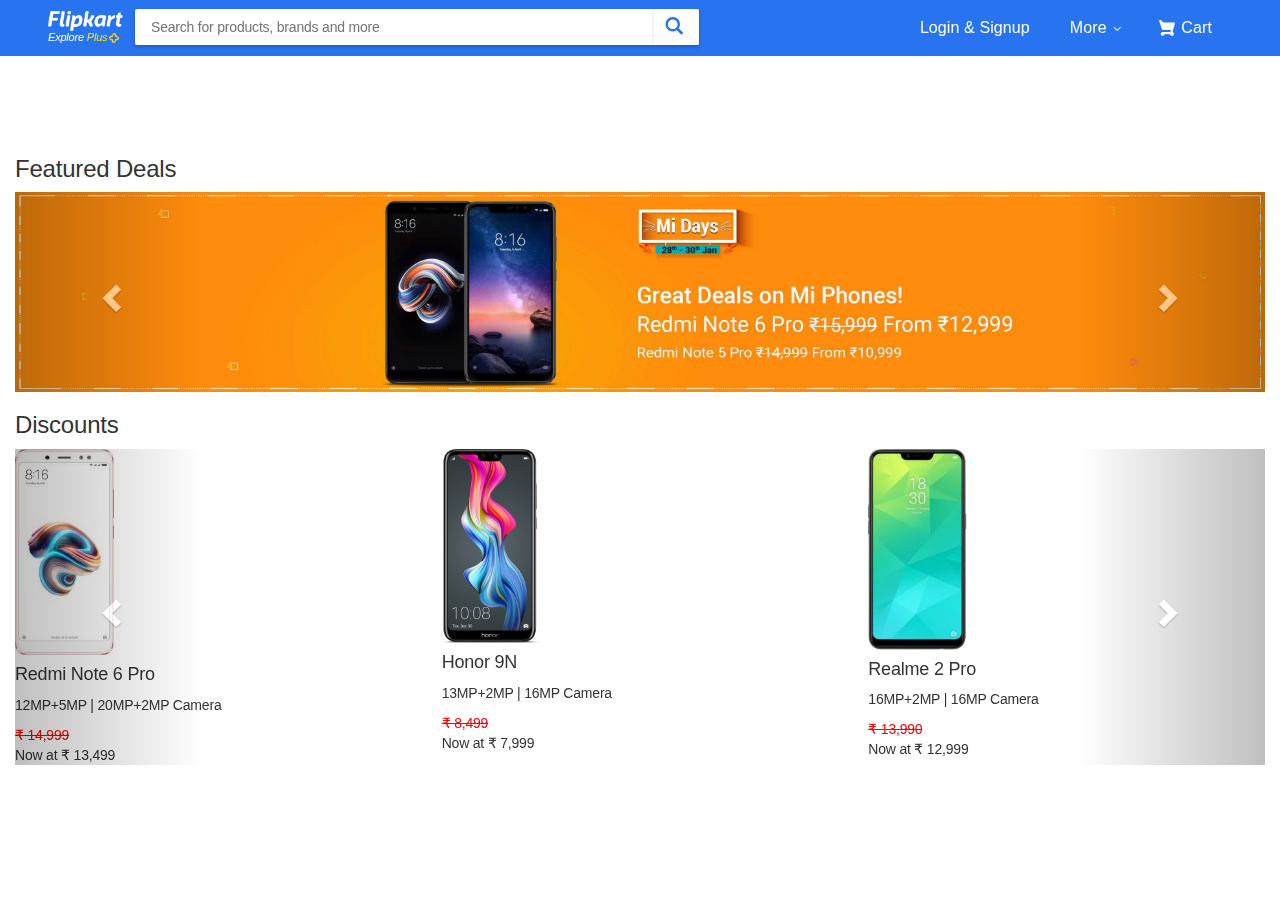
==== commit 1324db4c: "logout bday deal and stuff" ====
--- a/frontend/WebContent/index.html
+++ b/frontend/WebContent/index.html
@@ -1,441 +1,544 @@
-<!DOCTYPE html>
-<html>
-<!-- replace all 'row'->'wor' & 'col'->'loc' to avoid classes conflict with bootstrap -->
-
-<head>
-	<title>Home</title>
-	<script src="js/jquery-3.3.1.min.js"></script>
-	<script src="js/index.js"></script>
-	<script src="js/register.js"></script>
-	<script src="js/login.js"></script>
-	<link rel="stylesheet" type="text/css" href="css/index.css">
-	<link rel="stylesheet" type="text/css" href="css/bootstrap.min.css">
-	<script src="js/bootstrap.min.js"></script>
-
-	<style>
-		#carosel{
-			width: 100%;
-			max-height: 500px;
-		}
-		.carousel-inner{
-			width:100%;
-			max-height: 500px !important;
-		}
-		.carousel-inner  .item  img {
-			width:100%;
-			height:200px;
-		}
-		.container {
-  			width:100%;
-		}
-	</style>
-</head>
-
-<body>
-	<!-- flipkart header-->
-	<header class="CGBNf7 _1tYwJP">
-		<div class="_1tz-RS">
-			<div class="AsXM8z">
-				<div class="_2OJxl5">
-					<a href="index.html"><img width="75" src="img/flipkart-plus_4ee2f9.png" alt="Flipkart" title="Flipkart" class="jnSYHL"></a>
-					<a class="_3_cfX8" href="plus.html" style="color:white">Explore
-						<!-- --> <span class="DJrnBo">Plus</span><img width="10" src="img/plus_b13a8b.png"></a></div>
-				<div class="_1NLCcM">
-					<form class="_1WMLwI header-form-search" action="#" method="GET">
-						<div class="wor">
-							<div class="loc-11-12">
-								<div class="O8ZS_U">
-									<input type="text" value="" class="LM6RPg" title="Search for products, brands and more" name="q" autocomplete="off" placeholder="Search for products, brands and more">
-								</div>
-							</div>
-							<div class="loc-1-12">
-								<button class="vh79eN" type="submit">
-									<svg width="20" height="20" viewBox="0 0 17 18" class="" xmlns="http://www.w3.org/2000/svg">
-										<g fill="#2874F1" fill-rule="evenodd">
-											<path class="_2BhAHa" d="m11.618 9.897l4.225 4.212c.092.092.101.232.02.313l-1.465 1.46c-.081.081-.221.072-.314-.02l-4.216-4.203"></path>
-											<path class="_2BhAHa" d="m6.486 10.901c-2.42 0-4.381-1.956-4.381-4.368 0-2.413 1.961-4.369 4.381-4.369 2.42 0 4.381 1.956 4.381 4.369 0 2.413-1.961 4.368-4.381 4.368m0-10.835c-3.582 0-6.486 2.895-6.486 6.467 0 3.572 2.904 6.467 6.486 6.467 3.582 0 6.486-2.895 6.486-6.467 0-3.572-2.904-6.467-6.486-6.467"></path>
-										</g>
-									</svg>
-								</button>
-							</div>
-							<input type="hidden" name="otracker" value="search">
-							<input type="hidden" name="otracker1" value="search">
-							<input type="hidden" name="marketplace" value="FLIPKART">
-							<input type="hidden" name="as-show" value="off">
-							<input type="hidden" name="as" value="off">
-						</div>
-						<ul class="loc-11-12 _1PBbw8"></ul>
-					</form>
-				</div>
-				<div class="_1Wr4v5">
-					<div class="JvUE0p">
-						<!-- added class 'logInb1' here -->
-						<div class="_2f5Jjv logInb1" data-toggle="modal" data-target="#modal">Login &amp; Signup</div>
-					</div>
-					<div class="JvUE0p">
-						<div class="_2f5Jjv">
-							<div class="_1jcwFN qt4LQw"><span>More</span></div>
-							<svg width="4.7" height="8" viewBox="0 0 16 27" xmlns="http://www.w3.org/2000/svg" class="_3eosFR">
-								<path d="M16 23.207L6.11 13.161 16 3.093 12.955 0 0 13.161l12.955 13.161z" fill="#fff" class="_2GxHSA"></path>
-							</svg>
-						</div>
-					</div>
-					<a class="_3NFO0d JvUE0p" href="viewcart?otracker=Cart_Icon_Click">
-						<div class="_2f5Jjv">
-							<svg class="_1-mlum" width="14" height="14" viewBox="0 0 16 16" xmlns="http://www.w3.org/2000/svg">
-								<path class="_21lxeA" d="M15.32 2.405H4.887C3 2.405 2.46.805 2.46.805L2.257.21C2.208.085 2.083 0 1.946 0H.336C.1 0-.064.24.024.46l.644 1.945L3.11 9.767c.047.137.175.23.32.23h8.418l-.493 1.958H3.768l.002.003c-.017 0-.033-.003-.05-.003-1.06 0-1.92.86-1.92 1.92s.86 1.92 1.92 1.92c.99 0 1.805-.75 1.91-1.712l5.55.076c.12.922.91 1.636 1.867 1.636 1.04 0 1.885-.844 1.885-1.885 0-.866-.584-1.593-1.38-1.814l2.423-8.832c.12-.433-.206-.86-.655-.86"
-								  fill="#fff"></path>
-							</svg><span>Cart</span></div>
-					</a>
-				</div>
-			</div>
-		</div>
-	</header>
-
-	<!--  flipkart category subcategory drop down meny-->
-
-	<!-- Body -->
-	<!-- model for login page -->
-	<!-- added modal here -->
-	<div class="modal fade" id="modal" tabindex="-1" role="dialog" aria-labelledby="exampleModalLabel" aria-hidden="true">
-		<div class="modal-dialog" role="document">
-			<!-- set width and height here -->
-			<div class="modal-content" style="padding:0">
-				<div class="modal-body" style="padding:0">
-
-					<!--login page which appears on clicking Login&Signup from homepagge-->
-					<div id="loginModal" class="uMF2cc" style="display:none;">
-						<div class="_1XBjg- wor _3Nz-h3">
-							<div class="Og_iib loc loc-2-5 _3SWFXF _2Bol6j"><span class="_1hgiYz"><span>Login</span></span>
-								<p class="_1NJjZd"><span>Get access to your Orders, Wishlist and Recommendations</span></p>
-							</div>
-							<div class="Km0IJL loc loc-3-5">
-								<div>
-									<form id="loginForm" autocomplete="off">
-										<div class="_39M2dM"><input type="text" name="mobileNum" autocomplete="off" autofocus="" class="_2zrpKA" value=""><span class="s-YM1W"></span><label class="b5konl"><span>Enter Email/Mobile number</span></label></div>
-										<span class="ZAtlA-"><span>Your username or password is incorrect</span></span>
-										<div class="_39M2dM"><input type="password" name="password" autocomplete="off" class="_2zrpKA _3v41xv" value=""><span class="s-YM1W"></span><label class="b5konl"><span>Enter Password</span></label><a class="_21JmK0 _1__46T" tabindex="-1"><span>Forgot?</span></a></div>
-										<div class="_1avdGP"><button id="loginButton" class="_2AkmmA _1LctnI _7UHT_c">
-												<div class="_2VTdOs _1_qmw3"><svg class="_2zN0mv" viewBox="25 25 50 50">
-														<circle stroke="#fff" class="_1VgS7d" cx="50" cy="50" r="20" fill="none" stroke-width="5" stroke-miterlimit="10"></circle>
-													</svg></div><span>Login</span>
-												<!-- changed id 'signUpb1' to class -->
-											</button></div><a class="_2AkmmA _1LctnI jUwFiZ signUpb1"><span>New to Flipkart? Sign up</span></a>
-										<div class="_2Q8OlA">
-											<div class="S5kkau"><span>We no longer support login via Social accounts. To recover your old accounts please </span>
-												<div class="_20yN1P"><span class="_2ykT1U">click here</span></div>
-											</div>
-										</div>
-									</form>
-								</div>
-							</div>
-						</div>
-					</div>
-
-					<!--first signup page that appears on clicking " new to flipkart? sign up "-->
-					<div id="signUpModal1" class="_32LSmx" style="display:none;">
-						<div class=" _1XBjg- wor">
-							<div class="Og_iib loc loc-2-5 _3SWFXF">
-								<span class="_1hgiYz"><span>Signup</span></span>
-								<p class="_1NJjZd"><span>We do not share your personal details with anyone.</span></p>
-							</div>
-							<div class="Km0IJL loc loc-3-5">
-								<div>
-									<form>
-										<!-- added id 'mob1' here -->
-										<div class="_39M2dM"><input type="text" maxlength="10" autocomplete="off" class="_2zrpKA" value="" id="mob1"><span class="s-YM1W"></span><label class="b5konl"><span>Enter Mobile number</span></label></div>
-									</form>
-									<!-- added id 'continue' here -->
-									<div class="_1avdGP">
-										<button class="_2AkmmA _1LctnI _7UHT_c" id="continue">
-											<div class="_2VTdOs _1_qmw3">
-												<svg class="_2zN0mv" viewBox="25 25 50 50">
-													<circle stroke="#fff" class="_1VgS7d" cx="50" cy="50" r="20" fill="none" stroke-width="5" stroke-miterlimit="10"></circle>
-												</svg>
-											</div>
-											<span>CONTINUE</span>
-											<!-- added class 'logInb1' here, and removed hyperlink href="https://www.flipkart.com/account/login?ret=/" -->
-										</button>
-										<a class="_2AkmmA _1LctnI jUwFiZ logInb1"><span>Existing User? Log in</span></a>
-									</div>
-								</div>
-							</div>
-						</div>
-					</div>
-
-					<!--second signup page that appears on clicking " continue "-->
-					<div id="signUpModal2" class="_32LSmx" style="display:none;">
-						<div class="_1XBjg- wor">
-							<div class="Og_iib loc loc-2-5 _3SWFXF"><span class="_1hgiYz"><span>Signup</span></span>
-								<p class="_1NJjZd"><span>We do not share your personal details with anyone.</span></p>
-							</div>
-							<div class="Km0IJL loc loc-3-5">
-								<div>
-									<form>
-
-
-
-												<!-- belongs to utkarsh-->
-
-										<!-- added id 'mob2' here -->
-										<div class="_39M2dM"><input type="text" readonly="" autocomplete="off" class="_2zrpKA _2rqcw- _2VUCMV _3v41xv" id="mob2">
-											<span class="s-YM1W _2rqcw-"></span>
-											<label class="b5konl _2rqcw-"><span>Mobile Number</span></label>
-
-											<span class="eyCtv2">+91</span>
-											<!-- added class 'signUpb1' here, and removed hyperlink 'href="https://www.flipkart.com/#"' -->
-											<a class="_21JmK0 _1__46T signUpb1" tabindex="-1"><span>Change?</span></a>
-										</div>
-
-										<!-- addded pass here -->
-										<div>
-											<div class="_39M2dM"><input type="password" autocomplete="off" class="_2zrpKA" id="pass">
-												<span class="s-YM1W"></span>
-												<label class="b5konl"><span>Set Password</span></label>
-											</div>
-										</div>
-
-										<!-- addded dob here -->
-										<div>
-											<span>Set DateOfBirth</span>
-											<div class="_39M2dM"><input type="date" autocomplete="off" class="_2zrpKA" id="dob">
-												<span class="s-YM1W"></span>
-												<label class="b5konl"></label>
-											</div>
-										</div>
-
-
-										<div class="_1avdGP">
-											<button onclick="register()" class="_2AkmmA _1LctnI _7UHT_c" type="submit">
-													<div class="_2VTdOs _1_qmw3">
-														<svg class="_2zN0mv" viewBox="25 25 50 50">
-															<circle stroke="#fff" class="_1VgS7d" cx="50" cy="50" r="20" fill="none" stroke-width="5" stroke-miterlimit="10"></circle>
-														</svg>
-													</div>
-													<span>
-															<!-- UTKARSHUTKARSHUTKARSHUTKARSHUTKARSH -->					Signup
-													</span>
-													<!-- added class 'logInb1' here -->
-													<!-- changed from button to link, similar to that in 'signUpModal1' -->
-												<div class="_2VTdOs _1_qmw3">
-													<svg class="_2zN0mv" viewBox="25 25 50 50">
-														<circle stroke="#fff" class="_1VgS7d" cx="50" cy="50" r="20" fill="none" stroke-width="5" stroke-miterlimit="10"></circle>
-													</svg>
-												</div>
-											</button>
-											<a class="_2AkmmA _1LctnI jUwFiZ logInb1">
-												<span>
-													Existing User? Log in
-												</span>
-											</a>
-										</div>
-
-
-								</form>
-							</div>
-						</div>
-					</div>
-						</div>
-
-
-			</div>
-		</div>
-	</div>
-	</div>
-
-	<!-- carousel -->
-	<div class="container">
-		<h3>Featured Deals</h3>
-		<div id="myCarousel" class="carousel slide" data-ride="carousel">
-			<!-- Indicators -->
-			<ol class="carousel-indicators">
-				<li data-target="#myCarousel" data-slide-to="0" class="active"></li>
-				<li data-target="#myCarousel" data-slide-to="1"></li>
-				<li data-target="#myCarousel" data-slide-to="2"></li>
-			</ol>
-
-			<!-- Wrapper for slides -->
-			<div class="carousel-inner">
-
-				<div class="item active">
-					<img src="./img/offer/img1.jpg" alt="Los Angeles" style="width:100%;">
-					<div class="carousel-caption">
-						<h3>Los Angeles</h3>
-						<p>LA is always so much fun!</p>
-					</div>
-				</div>
-
-				<div class="item">
-					<img src="./img/offer/img2.jpg" alt="Chicago" style="width:100%;">
-					<div class="carousel-caption">
-						<h3>Chicago</h3>
-						<p>Thank you, Chicago!</p>
-					</div>
-				</div>
-
-				<div class="item">
-					<img src="./img/offer/img3.jpg" alt="New York" style="width:100%;">
-					<div class="carousel-caption">
-						<h3>New York</h3>
-						<p>We love the Big Apple!</p>
-					</div>
-				</div>
-
-			</div>
-
-			<!-- Left and right controls -->
-			<a class="left carousel-control" href="#myCarousel" data-slide="prev">
-				<span class="glyphicon glyphicon-chevron-left"></span>
-				<span class="sr-only">Previous</span>
-			</a>
-			<a class="right carousel-control" href="#myCarousel" data-slide="next">
-				<span class="glyphicon glyphicon-chevron-right"></span>
-				<span class="sr-only">Next</span>
-			</a>
-		</div>
-
-		<!------------------------------------------------------------------------------------------>
-		<!---Multiple Item carousel---------------------------------------------------->
-
-		<h3>Special Discount</h3>
-		<div id="Carousel" class="carousel slide" data-ride="carousel" data-interval="4000">
-
-			<ol class="carousel-indicators">
-				<li data-target="#Carousel" data-slide-to="0" class="active"></li>
-				<li data-target="#Carousel" data-slide-to="1"></li>
-				<li data-target="#Carousel" data-slide-to="2"></li>
-			</ol>
-
-			<!-- Wrapper for slides -->
-
-			<div class="carousel-inner">
-				<div class="item active">
-					<div class="row">
-						<div class="col-lg-4">
-							<div class="card mb-2">
-								<img class="card-img-top" src="./img/item/img1.jpg" alt="Card image cap">
-								<div class="card-body">
-									<h4 class="card-title">Splash Running Shoes</h4>
-									<p class="card-text">(Blue, Black)</p>
-								</div>
-							</div>
-						</div>
-
-						<div class="col-lg-4">
-							<div class="card mb-2">
-								<img class="card-img-top" src="./img/item/img2.jpg" alt="Card image cap">
-								<div class="card-body">
-									<h4 class="card-title">Splash Running</h4>
-									<p class="card-text">(Blue, Black)</p>
-								</div>
-							</div>
-						</div>
-
-						<div class="col-lg-4">
-							<div class="card mb-2">
-								<img class="card-img-top" src="./img/item/img3.jpg" alt="Card image cap">
-								<div class="card-body">
-									<h4 class="card-title">Card title</h4>
-									<p class="card-text">Some quick example text to build on the card title and make up the bulk of the
-										card's content.</p>
-								</div>
-							</div>
-						</div>
-					</div>
-				</div>
-
-				<!--second slide------>
-
-				<div class="item ">
-					<div class="row">
-						<div class="col-lg-4">
-							<div class="card mb-2">
-								<img class="card-img-top" src="./img/item/img4.jpg" alt="Card image cap">
-								<div class="card-body">
-									<h4 class="card-title">Card title</h4>
-									<p class="card-text">Some quick example text to build on the card title and make up the bulk of the
-										card's content.</p>
-								</div>
-							</div>
-						</div>
-
-						<div class="col-lg-4">
-							<div class="card mb-2">
-								<img class="card-img-top" src="./img/item/img5.jpg" alt="Card image cap">
-								<div class="card-body">
-									<h4 class="card-title">Card title</h4>
-									<p class="card-text">Some quick example text to build on the card title and make up the bulk of the
-										card's content.</p>
-								</div>
-							</div>
-						</div>
-
-						<div class="col-lg-4">
-							<div class="card mb-2">
-								<img class="card-img-top" src="./img/item/img2.jpg" alt="Card image cap">
-								<div class="card-body">
-									<h4 class="card-title">Card title</h4>
-									<p class="card-text">Some quick example text to build on the card title and make up the bulk of the
-										card's content.</p>
-								</div>
-							</div>
-						</div>
-					</div>
-				</div>
-
-				<!--third slide------>
-
-				<div class="item ">
-					<div class="row">
-						<div class="col-lg-4">
-							<div class="card mb-2">
-								<img class="card-img-top" src="./img/item/img4.jpg" alt="Card image cap">
-								<div class="card-body">
-									<h4 class="card-title">Card title</h4>
-									<p class="card-text">Some quick example text to build on the card title and make up the bulk of the
-										card's content.</p>
-								</div>
-							</div>
-						</div>
-
-						<div class="col-lg-4">
-							<div class="card mb-2">
-								<img class="card-img-top" src="./img/item/img1.jpg" alt="Card image cap">
-								<div class="card-body">
-									<h4 class="card-title">Card title</h4>
-									<p class="card-text">Some quick example text to build on the card title and make up the bulk of the
-										card's content.</p>
-								</div>
-							</div>
-						</div>
-
-						<div class="col-lg-4">
-							<div class="card mb-2">
-								<img class="card-img-top" src="./img/item/img2.jpg" alt="Card image cap">
-								<div class="card-body">
-									<h4 class="card-title">Card title</h4>
-									<p class="card-text">Some quick example text to build on the card title and make up the bulk of the
-										card's content.</p>
-								</div>
-							</div>
-						</div>
-					</div>
-				</div>
-			</div>
-
-			<!-- Left and right controls -->
-			<a class="left carousel-control" href="#Carousel" data-slide="prev">
-				<span class="glyphicon glyphicon-chevron-left"></span>
-				<span class="sr-only">Previous</span>
-			</a>
-			<a class="right carousel-control" href="#Carousel" data-slide="next">
-				<span class="glyphicon glyphicon-chevron-right"></span>
-				<span class="sr-only">Next</span>
-			</a>
-		</div>
-
-	</div>
-
-</body>
-
-</html>
+<!DOCTYPE html>
+<html>
+<!-- replace all 'row'->'wor' & 'col'->'loc' to avoid classes conflict with bootstrap -->
+
+<head>
+	<title>Home</title>
+	<script src="js/jquery-3.3.1.min.js"></script>
+	<script src="js/index.js"></script>
+	<script src="js/register.js"></script>
+	<script src="js/login.js"></script>
+	<link rel="stylesheet" type="text/css" href="css/index.css">
+	<link rel="stylesheet" type="text/css" href="css/bootstrap.min.css">
+	<script src="js/bootstrap.min.js"></script>
+
+	<style>
+		#carosel{
+			width: 100%;
+			max-height: 500px;
+		}
+		.carousel-inner{
+			width:100%;
+			max-height: 500px !important;
+		}
+		.carousel-inner  .item  img {
+			width:100%;
+			height:200px;
+		}
+		.container {
+  			width:100%;
+		}
+	</style>
+</head>
+
+<body>
+	<header class="CGBNf7 _1tYwJP">
+		<div class="_1tz-RS">
+			<div class="AsXM8z">
+				<div class="_2OJxl5">
+					<a href="index.html"><img width="75" src="img/flipkart-plus_4ee2f9.png" alt="Flipkart" title="Flipkart" class="jnSYHL"></a>
+					<a class="_3_cfX8" href="plus.html" style="color:white">Explore
+						<!-- --> <span class="DJrnBo">Plus</span><img width="10" src="img/plus_b13a8b.png"></a></div>
+				<div class="_1NLCcM">
+					<form class="_1WMLwI header-form-search" action="#" method="GET">
+						<div class="wor">
+							<div class="loc-11-12">
+								<div class="O8ZS_U">
+									<input type="text" value="" class="LM6RPg" title="Search for products, brands and more" name="q" autocomplete="off" placeholder="Search for products, brands and more">
+								</div>
+							</div>
+							<div class="loc-1-12">
+								<button class="vh79eN" type="submit">
+									<svg width="20" height="20" viewBox="0 0 17 18" class="" xmlns="http://www.w3.org/2000/svg">
+										<g fill="#2874F1" fill-rule="evenodd">
+											<path class="_2BhAHa" d="m11.618 9.897l4.225 4.212c.092.092.101.232.02.313l-1.465 1.46c-.081.081-.221.072-.314-.02l-4.216-4.203"></path>
+											<path class="_2BhAHa" d="m6.486 10.901c-2.42 0-4.381-1.956-4.381-4.368 0-2.413 1.961-4.369 4.381-4.369 2.42 0 4.381 1.956 4.381 4.369 0 2.413-1.961 4.368-4.381 4.368m0-10.835c-3.582 0-6.486 2.895-6.486 6.467 0 3.572 2.904 6.467 6.486 6.467 3.582 0 6.486-2.895 6.486-6.467 0-3.572-2.904-6.467-6.486-6.467"></path>
+										</g>
+									</svg>
+								</button>
+							</div>
+							<input type="hidden" name="otracker" value="search">
+							<input type="hidden" name="otracker1" value="search">
+							<input type="hidden" name="marketplace" value="FLIPKART">
+							<input type="hidden" name="as-show" value="off">
+							<input type="hidden" name="as" value="off">
+						</div>
+						<ul class="loc-11-12 _1PBbw8"></ul>
+					</form>
+				</div>
+				<div class="_1Wr4v5">
+					<div class="JvUE0p">
+						<!-- added class 'logInb1' here -->
+						<div class="_2f5Jjv logInb1 username" data-toggle="modal" data-target="#modal">Login &amp; Signup</div>
+					</div>
+					<div class="JvUE0p">
+						<div class="_2f5Jjv">
+							<div class="_1jcwFN qt4LQw"><span>More</span></div>
+							<svg width="4.7" height="8" viewBox="0 0 16 27" xmlns="http://www.w3.org/2000/svg" class="_3eosFR">
+								<path d="M16 23.207L6.11 13.161 16 3.093 12.955 0 0 13.161l12.955 13.161z" fill="#fff" class="_2GxHSA"></path>
+							</svg>
+						</div>
+					</div>
+					<a class="_3NFO0d JvUE0p" href="index.html">
+						<div class="_2f5Jjv">
+							<svg class="_1-mlum" width="14" height="14" viewBox="0 0 16 16" xmlns="http://www.w3.org/2000/svg">
+								<path class="_21lxeA" d="M15.32 2.405H4.887C3 2.405 2.46.805 2.46.805L2.257.21C2.208.085 2.083 0 1.946 0H.336C.1 0-.064.24.024.46l.644 1.945L3.11 9.767c.047.137.175.23.32.23h8.418l-.493 1.958H3.768l.002.003c-.017 0-.033-.003-.05-.003-1.06 0-1.92.86-1.92 1.92s.86 1.92 1.92 1.92c.99 0 1.805-.75 1.91-1.712l5.55.076c.12.922.91 1.636 1.867 1.636 1.04 0 1.885-.844 1.885-1.885 0-.866-.584-1.593-1.38-1.814l2.423-8.832c.12-.433-.206-.86-.655-.86"
+								  fill="#fff"></path>
+							</svg><span>Cart</span></div>
+					</a>
+				</div>
+			</div>
+		</div>
+	</header>
+
+	<!-- Body -->
+	<!-- model for login page -->
+	<!-- added modal here -->
+	<div class="modal fade" id="modal" tabindex="-1" role="dialog" aria-labelledby="exampleModalLabel" aria-hidden="true">
+		<div class="modal-dialog" role="document">
+			<!-- set width and height here -->
+			<div class="modal-content" style="padding:0">
+				<div class="modal-body" style="padding:0">
+
+
+					<div id="loginModal" class="uMF2cc" style="display:none;">
+						<div class="_1XBjg- wor _3Nz-h3">
+							<div class="Og_iib loc loc-2-5 _3SWFXF _2Bol6j"><span class="_1hgiYz"><span>Login</span></span>
+								<p class="_1NJjZd"><span>Get access to your Orders, Wishlist and Recommendations</span></p>
+							</div>
+							<div class="Km0IJL loc loc-3-5">
+								<div>
+									<form id="loginForm" autocomplete="off">
+										<div class="_39M2dM"><input type="text" name="mobileNum" autocomplete="off" autofocus="" class="_2zrpKA" value=""><span class="s-YM1W"></span><label class="b5konl"><span>Enter Email/Mobile number</span></label></div>
+										<span class="ZAtlA-"><span>Your username or password is incorrect</span></span>
+										<div class="_39M2dM"><input type="password" name="password" autocomplete="off" class="_2zrpKA _3v41xv" value=""><span class="s-YM1W"></span><label class="b5konl"><span>Enter Password</span></label><a class="_21JmK0 _1__46T" tabindex="-1"><span>Forgot?</span></a></div>
+										<div class="_1avdGP"><button id="loginButton" class="_2AkmmA _1LctnI _7UHT_c">
+												<div class="_2VTdOs _1_qmw3"><svg class="_2zN0mv" viewBox="25 25 50 50">
+														<circle stroke="#fff" class="_1VgS7d" cx="50" cy="50" r="20" fill="none" stroke-width="5" stroke-miterlimit="10"></circle>
+													</svg></div><span>Login</span>
+												<!-- changed id 'signUpb1' to class -->
+											</button></div><a class="_2AkmmA _1LctnI jUwFiZ signUpb1"><span>New to Flipkart? Sign up</span></a>
+										<div class="_2Q8OlA">
+											<div class="S5kkau"><span>We no longer support login via Social accounts. To recover your old accounts please </span>
+												<div class="_20yN1P"><span class="_2ykT1U">click here</span></div>
+											</div>
+										</div>
+									</form>
+								</div>
+							</div>
+						</div>
+					</div>
+
+
+					<div id="signUpModal1" class="_32LSmx" style="display:none;">
+						<div class=" _1XBjg- wor">
+							<div class="Og_iib loc loc-2-5 _3SWFXF">
+								<span class="_1hgiYz"><span>Signup</span></span>
+								<p class="_1NJjZd"><span>We do not share your personal details with anyone.</span></p>
+							</div>
+							<div class="Km0IJL loc loc-3-5">
+								<div>
+									<form>
+										<!-- added id 'mob1' here -->
+										<div class="_39M2dM"><input type="text" maxlength="10" autocomplete="off" class="_2zrpKA" value="" id="mob1"><span class="s-YM1W"></span><label class="b5konl"><span>Enter Mobile number</span></label></div>
+									</form>
+									<!-- added id 'continue' here -->
+									<div class="_1avdGP">
+										<button class="_2AkmmA _1LctnI _7UHT_c" id="continue">
+											<div class="_2VTdOs _1_qmw3">
+												<svg class="_2zN0mv" viewBox="25 25 50 50">
+													<circle stroke="#fff" class="_1VgS7d" cx="50" cy="50" r="20" fill="none" stroke-width="5" stroke-miterlimit="10"></circle>
+												</svg>
+											</div>
+											<span>CONTINUE</span>
+											<!-- added class 'logInb1' here, and removed hyperlink href="https://www.flipkart.com/account/login?ret=/" -->
+										</button>
+										<a class="_2AkmmA _1LctnI jUwFiZ logInb1"><span>Existing User? Log in</span></a>
+									</div>
+								</div>
+							</div>
+						</div>
+					</div>
+
+
+					<div id="signUpModal2" class="_32LSmx" style="display:none;">
+						<div class="_1XBjg- wor">
+							<div class="Og_iib loc loc-2-5 _3SWFXF"><span class="_1hgiYz"><span>Signup</span></span>
+								<p class="_1NJjZd"><span>We do not share your personal details with anyone.</span></p>
+							</div>
+							<div class="Km0IJL loc loc-3-5">
+								<div>
+									<form>
+
+
+
+
+
+										<!-- added id 'mob2' here -->
+										<div class="_39M2dM"><input type="text" readonly="" autocomplete="off" class="_2zrpKA _2rqcw- _2VUCMV _3v41xv" id="mob2">
+											<span class="s-YM1W _2rqcw-"></span>
+											<label class="b5konl _2rqcw-"><span>Mobile Number</span></label>
+
+											<span class="eyCtv2">+91</span>
+											<!-- added class 'signUpb1' here, and removed hyperlink 'href="https://www.flipkart.com/#"' -->
+											<a class="_21JmK0 _1__46T signUpb1" tabindex="-1"><span>Change?</span></a>
+										</div>
+
+
+
+
+
+										<!-- addded pass here -->
+										<div>
+											<div class="_39M2dM"><input type="password" autocomplete="off" class="_2zrpKA" id="pass">
+												<span class="s-YM1W"></span>
+												<label class="b5konl"><span>Set Password</span></label>
+											</div>
+										</div>
+
+										<!-- addded dob here -->
+										<div>
+											<span>Set DateOfBirth</span>
+											<div class="_39M2dM"><input type="date" autocomplete="off" class="_2zrpKA" id="dob">
+												<span class="s-YM1W"></span>
+												<label class="b5konl"></label>
+											</div>
+										</div>
+
+
+
+
+								</div>
+
+								<div class="_1avdGP">
+									<button onclick="register()" class="_2AkmmA _1LctnI _7UHT_c" type="submit">
+										<div class="_2VTdOs _1_qmw3">
+											<svg class="_2zN0mv" viewBox="25 25 50 50">
+												<circle stroke="#fff" class="_1VgS7d" cx="50" cy="50" r="20" fill="none" stroke-width="5" stroke-miterlimit="10"></circle>
+											</svg>
+										</div>
+										<span>
+											<!-- UTKARSHUTKARSHUTKARSHUTKARSHUTKARSH --> Signup
+										</span>
+										<!-- added class 'logInb1' here -->
+										<!-- changed from button to link, similar to that in 'signUpModal1' -->
+										<div class="_2VTdOs _1_qmw3">
+											<svg class="_2zN0mv" viewBox="25 25 50 50">
+												<circle stroke="#fff" class="_1VgS7d" cx="50" cy="50" r="20" fill="none" stroke-width="5" stroke-miterlimit="10"></circle>
+											</svg>
+										</div>
+										<span>
+									</button>
+									<a class="_2AkmmA _1LctnI jUwFiZ logInb1">
+										<span>
+											Existing User? Log in
+										</span>
+									</a>
+								</div>
+								<!--										<span> Signup
+										</span>
+										<!-- added class 'logInb1' here -->
+								<!-- changed from button to link, similar to that in 'signUpModal1' -->
+								<!--										<div class="_2VTdOs _1_qmw3">
+											<svg class="_2zN0mv" viewBox="25 25 50 50">
+												<circle stroke="#fff" class="_1VgS7d" cx="50" cy="50" r="20" fill="none" stroke-width="5" stroke-miterlimit="10"></circle>
+											</svg>
+										</div>
+										<span>
+											Signup
+										</span>
+										<!-- added class 'logInb1' here -->
+								<!-- changed from button to link, similar to that in 'signUpModal1' -->
+								<!--									</button>
+									<a class="_2AkmmA _1LctnI jUwFiZ logInb1">
+										<span>
+											Existing User? Log in
+										</span>
+									</a>
+								</div>
+-->
+
+
+
+
+
+								<!--
+										<div class="_1avdGP"><button class="_2AkmmA _1LctnI _7UHT_c" type="submit">
+												<div class="_2VTdOs _1_qmw3"><svg class="_2zN0mv" viewBox="25 25 50 50">
+														<circle stroke="#fff" class="_1VgS7d" cx="50" cy="50" r="20" fill="none" stroke-width="5" stroke-miterlimit="10"></circle>
+													</svg></div><span>Signup</span>
+												added class 'logInb1' here
+												changed from button to link, similar to that in 'signUpModal1'
+	 										</button><a class="_2AkmmA _1LctnI jUwFiZ logInb1"><span>Existing User? Log in</span></a></div>
+										-->
+
+								</form>
+							</div>
+						</div>
+					</div>
+				</div>
+
+
+			</div>
+		</div>
+	</div>
+	</div>
+
+	<!-- carousel -->
+	<!-- Greeting message -->
+	<div class="container puxlXr style="">
+		<h4 class="user" style="display:none">Hi <span id="printName">Malinda!</span>,</h4>
+		<h4>
+			<span class="birthday" style="display: none;">Happy Birthday! See exciting offers for you on your birthday.
+			</span><br>
+			<span class="user" style="display: none">Enjoy Shopping!</span>
+		</h4>
+	</div>
+
+	<div class="container">
+		<h3 class="puxlXr">Featured Deals</h3>
+		<div id="myCarousel" class="carousel slide" data-ride="carousel">
+			<!-- Indicators -->
+			<!-- indicators look bad so removed it -->
+			<!-- 				<ol class="carousel-indicators">
+					<li data-target="#myCarousel" data-slide-to="0" class="active"></li>
+					<li data-target="#myCarousel" data-slide-to="1"></li>
+					<li data-target="#myCarousel" data-slide-to="2"></li>
+					<li data-target="#myCarousel" data-slide-to="3"></li>
+				</ol>
+
+-->
+
+			<!-- Wrapper for slides -->
+			<div class="carousel-inner">
+
+				<div class="item active">
+					<img src="./img/offer/img1.jpg" alt="mi days" style="width:100%;">
+					<div class="carousel-caption">
+						<h3></h3>
+						<p></p>
+					</div>
+				</div>
+
+				<div class="item">
+					<img src="./img/offer/img2.jpg" alt="saving" style="width:100%;">
+					<div class="carousel-caption">
+						<h3></h3>
+						<p></p>
+					</div>
+				</div>
+
+				<div class="item">
+					<img src="./img/offer/img3.jpg" alt="lifestyle" style="width:100%;">
+					<div class="carousel-caption">
+						<h3></h3>
+						<p></p>
+					</div>
+				</div>
+
+				<div class="item">
+					<img src="./img/offer/img4.jpg" alt="well" style="width:100%;">
+					<div class="carousel-caption">
+						<h3></h3>
+						<p></p>
+					</div>
+				</div>
+
+			</div>
+
+			<!-- Left and right controls -->
+			<a class="left carousel-control" href="#myCarousel" data-slide="prev">
+				<span class="glyphicon glyphicon-chevron-left"></span>
+				<span class="sr-only">Previous</span>
+			</a>
+			<a class="right carousel-control" href="#myCarousel" data-slide="next">
+				<span class="glyphicon glyphicon-chevron-right"></span>
+				<span class="sr-only">Next</span>
+			</a>
+		</div>
+
+		<!------------------------------------------------------------------------------------------>
+		<!---Multiple Item carousel---------------------------------------------------->
+
+
+		<h3 class="puxlXr birthday">Birthday Discounts</h3>
+		<h3 class="puxlXr not-birthday">Discounts</h3>
+		<div id="Carousel" class="carousel slide" data-ride="carousel" data-interval="4000">
+
+			<ol class="carousel-indicators">
+				<li data-target="#Carousel" data-slide-to="0" class="active"></li>
+				<li data-target="#Carousel" data-slide-to="1"></li>
+				<li data-target="#Carousel" data-slide-to="2"></li>
+				<li data-target="#Carousel" data-slide-to="3"></li>
+			</ol>
+
+			<!-- Wrapper for slides -->
+
+			<div class="carousel-inner">
+				<div class="item active">
+					<div class="row">
+						<div class="col-lg-4">
+							<div class="card mb-2">
+								<img class="card-img-top" src="./img/item/redmi-note-5-pro.jpeg" alt="mobile deal" style="width: 25%; height: 25%">
+								<div class="card-body">
+									<h4 class="card-title iUmrbN">Redmi Note 6 Pro</h4>
+									<p class="card-text BXlZdc">12MP+5MP | 20MP+2MP Camera</p>
+									<strike style="color:red">
+										<div class="_3o3r66"> &#x20b9 14,999 </div>
+									</strike>
+									<div class="_3e_Ruh birthday">Birthday Special &#x20b9 12,999</div>
+									<div class="_3e_Ruh not-birthday">Now at &#x20b9 13,499</div>
+								</div>
+							</div>
+						</div>
+
+						<div class="col-lg-4">
+							<div class="card mb-2">
+								<img class="card-img-top" src="./img/item/honor-9n.jpeg" alt="mobile deal" style="width: 25%; height: 25%">
+								<div class="card-body">
+									<h4 class="card-title iUmrbN">Honor 9N</h4>
+									<p class="card-text BXlZdc">13MP+2MP | 16MP Camera</p>
+									<strike style="color:red">
+										<div class="_3o3r66">&#x20b9 8,499</div>
+									</strike>
+									<div class="_3e_Ruh birthday">Birthday Special &#x20b9 7,599</div>
+									<div class="_3e_Ruh not-birthday">Now at &#x20b9 7,999</div>
+								</div>
+							</div>
+						</div>
+
+						<div class="col-lg-4">
+							<div class="card mb-2">
+								<img class="card-img-top" src="./img/item/realme-2.jpeg" alt="mobile deal" style="width: 25%; height: 25%">
+								<div class="card-body">
+									<h4 class="card-title iUmrbN">Realme 2 Pro</h4>
+									<p class="card-text BXlZdc">16MP+2MP | 16MP Camera</p>
+									<strike style="color:red">
+										<div class="_3o3r66">&#x20b9 13,990</div>
+									</strike>
+									<div class="_3e_Ruh birthday">Birthday Special &#x20b9 12,500</div>
+									<div class="_3e_Ruh not-birthday">Now at &#x20b9 12,999</div>
+								</div>
+							</div>
+						</div>
+					</div>
+				</div>
+				<!--second slide------>
+
+				<div class="item ">
+					<div class="row">
+						<div class="col-lg-4">
+							<div class="card mb-2">
+								<img class="card-img-top" src="./img/item/nokia-6-1-plus.jpeg" alt="mobile deal" style="width: 25%; height: 25%">
+								<div class="card-body">
+									<h4 class="card-title iUmrbN">Nokia 6.1 Plus</h4>
+									<p class="card-text BXlZdc">16MP+5MP | 16MP Camera</p>
+									<strike style="color:red">
+										<div class="_3o3r66">&#x20b9 14,999</div>
+									</strike>
+									<div class="_3e_Ruh birthday">Birthday Special &#x20b9 13,499</div>
+									<div class="_3e_Ruh not-birthday">Now at &#x20b9 13,999</div>
+								</div>
+							</div>
+						</div>
+
+						<div class="col-lg-4">
+							<div class="card mb-2">
+								<img class="card-img-top" src="./img/item/redmi-note-5-pro.jpeg" alt="mobile deal" style="width: 25%; height: 25%">
+								<div class="card-body">
+									<h4 class="card-title iUmrbN">Redmi Note 5 Pro</h4>
+									<p class="card-text BXlZdc">12MP+5MP | 20MP Camera</p>
+									<strike style="color:red">
+										<div class="_3o3r66">&#x20b9 12,999</div>
+									</strike>
+									<div class="_3e_Ruh birthday">Birthday Special &#x20b9 11,999</div>
+									<div class="_3e_Ruh not-birthday">Now at &#x20b9 12,499</div>
+								</div>
+							</div>
+						</div>
+
+						<div class="col-lg-4">
+							<div class="card mb-2">
+								<img class="card-img-top" src="./img/item/realme-2.jpeg" alt="mobile deal" style="width: 25%; height: 25%">
+								<div class="card-body">
+									<h4 class="card-title iUmrbN">Realme 2</h4>
+									<p class="card-text BXlZdc">13MP+2MP | 8MP Camera</p>
+									<strike style="color:red">
+										<div class="_3o3r66">&#x20b9 9,499</div>
+									</strike>
+									<div class="_3e_Ruh birthday">Birthday Special &#x20b9 8,999</div>
+									<div class="_3e_Ruh not-birthday">Now at &#x20b9 9,299</div>
+								</div>
+							</div>
+						</div>
+					</div>
+				</div>
+
+				<!--third slide------>
+
+				<div class="item ">
+					<div class="row">
+						<div class="col-lg-4">
+							<div class="card mb-2">
+								<img class="card-img-top" src="./img/item/realme-c1.jpeg" alt="mobile deal" style="width: 25%; height: 25%">
+								<div class="card-body">
+									<h4 class="card-title iUmrbN">Realme C1</h4>
+									<p class="card-text BXlZdc">13MP+2MP | 5MP Camera</p>
+									<strike style="color:red">
+										<div class="_3o3r66">&#x20b9 7,499</div>
+									</strike>
+									<div class="_3e_Ruh birthday">Birthday Special &#x20b9 6,399</div>
+									<div class="_3e_Ruh not-birthday">Now at &#x20b9 6,999</div>
+								</div>
+							</div>
+						</div>
+
+						<div class="col-lg-4">
+							<div class="card mb-2">
+								<img class="card-img-top" src="./img/item/google-pixel-3-xl.jpeg" alt="mobile deal" style="width: 25%; height: 25%">
+								<div class="card-body">
+									<h4 class="card-title iUmrbN">Google Pixel 3 XL</h4>
+									<p class="card-text BXlZdc">12.2MP | 8MP+8MP Camera</p>
+									<strike style="color:red">
+										<div class="_3o3r66">&#x20b9 83,000</div>
+									</strike>
+									<div class="_3e_Ruh birthday">Birthday Special &#x20b9 78,999</div>
+									<div class="_3e_Ruh not-birthday">Now at &#x20b9 80,000</div>
+								</div>
+							</div>
+						</div>
+
+						<div class="col-lg-4">
+							<div class="card mb-2">
+								<img class="card-img-top" src="./img/item/infinix-hot-s3x.jpeg" alt="mobile deal" style="width: 25%; height: 25%">
+								<div class="card-body">
+									<h4 class="card-title iUmrbN">Infinix Hot S3x</h4>
+									<p class="card-text BXlZdc">13MP+2MP | 16MP Camera</p>
+									<strike style="color:red">
+										<div class="_3o3r66">&#x20b9 9,990</div>
+									</strike>
+									<div class="_3e_Ruh birthday">Birthday Special &#x20b9 7,500</div>
+									<div class="_3e_Ruh not-birthday">Now at &#x20b9 8,999</div>
+								</div>
+							</div>
+						</div>
+					</div>
+				</div>
+			</div>
+
+			<!-- Left and right controls -->
+			<a class="left carousel-control" href="#Carousel" data-slide="prev">
+				<span class="glyphicon glyphicon-chevron-left"></span>
+				<span class="sr-only">Previous</span>
+			</a>
+			<a class="right carousel-control" href="#Carousel" data-slide="next">
+				<span class="glyphicon glyphicon-chevron-right"></span>
+				<span class="sr-only">Next</span>
+			</a>
+		</div>
+
+	</div>
+
+</body>
+
+</html>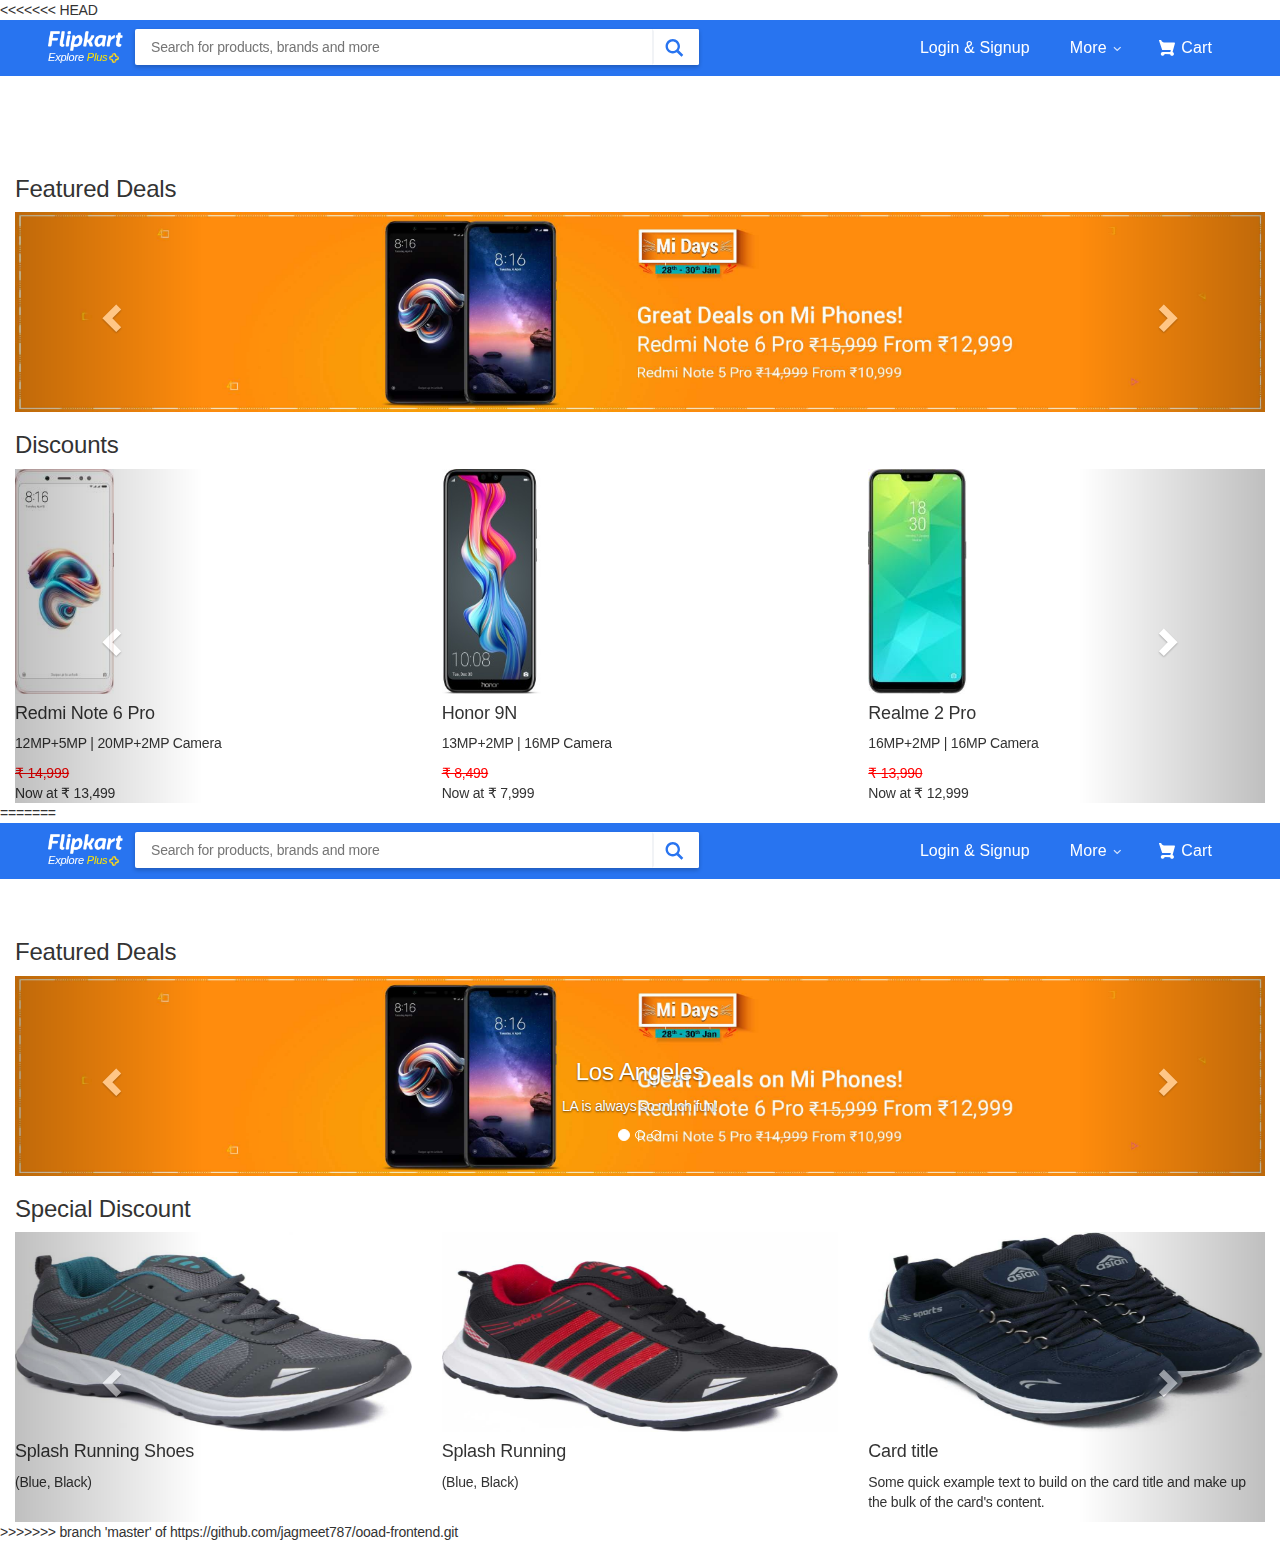
==== commit 9f4580e0: "Merge branch 'master' of https://github.com/jagmeet787/ooad-frontend.git" ====
--- a/frontend/WebContent/index.html
+++ b/frontend/WebContent/index.html
@@ -1,3 +1,4 @@
+<<<<<<< HEAD
 <!DOCTYPE html>
 <html>
 <!-- replace all 'row'->'wor' & 'col'->'loc' to avoid classes conflict with bootstrap -->
@@ -541,4 +542,466 @@
 
 </body>
 
-</html>+</html>
+=======
+<!DOCTYPE html>
+<html>
+<!-- replace all 'row'->'wor' & 'col'->'loc' to avoid classes conflict with bootstrap -->
+
+<head>
+	<title>Home</title>
+	<script src="js/jquery-3.3.1.min.js"></script>
+	<script src="js/index.js"></script>
+	<script src="js/register.js"></script>
+<!--	<script src="js/validate.js"></script>-->
+	<script src="js/login.js"></script>
+	<link rel="stylesheet" type="text/css" href="css/index.css">
+	<link rel="stylesheet" type="text/css" href="css/bootstrap.min.css">
+	<script src="js/bootstrap.min.js"></script>
+
+	<style>
+		#carosel{
+			width: 100%;
+			max-height: 500px;
+		}
+		.carousel-inner{
+			width:100%;
+			max-height: 500px !important;
+		}
+		.carousel-inner  .item  img {
+			width:100%;
+			height:200px;
+		}
+		.container {
+  			width:100%;
+		}
+	</style>
+</head>
+
+<body>
+	<!-- flipkart header-->
+	<header class="CGBNf7 _1tYwJP">
+		<div class="_1tz-RS">
+			<div class="AsXM8z">
+				<div class="_2OJxl5">
+					<a href="index.html"><img width="75" src="img/flipkart-plus_4ee2f9.png" alt="Flipkart" title="Flipkart" class="jnSYHL"></a>
+					<a class="_3_cfX8" href="plus.html" style="color:white">Explore
+						<!-- --> <span class="DJrnBo">Plus</span><img width="10" src="img/plus_b13a8b.png"></a></div>
+				<div class="_1NLCcM">
+					<form class="_1WMLwI header-form-search" action="#" method="GET">
+						<div class="wor">
+							<div class="loc-11-12">
+								<div class="O8ZS_U">
+									<input type="text" value="" class="LM6RPg" title="Search for products, brands and more" name="q" autocomplete="off" placeholder="Search for products, brands and more">
+								</div>
+							</div>
+							<div class="loc-1-12">
+								<button class="vh79eN" type="submit">
+									<svg width="20" height="20" viewBox="0 0 17 18" class="" xmlns="http://www.w3.org/2000/svg">
+										<g fill="#2874F1" fill-rule="evenodd">
+											<path class="_2BhAHa" d="m11.618 9.897l4.225 4.212c.092.092.101.232.02.313l-1.465 1.46c-.081.081-.221.072-.314-.02l-4.216-4.203"></path>
+											<path class="_2BhAHa" d="m6.486 10.901c-2.42 0-4.381-1.956-4.381-4.368 0-2.413 1.961-4.369 4.381-4.369 2.42 0 4.381 1.956 4.381 4.369 0 2.413-1.961 4.368-4.381 4.368m0-10.835c-3.582 0-6.486 2.895-6.486 6.467 0 3.572 2.904 6.467 6.486 6.467 3.582 0 6.486-2.895 6.486-6.467 0-3.572-2.904-6.467-6.486-6.467"></path>
+										</g>
+									</svg>
+								</button>
+							</div>
+							<input type="hidden" name="otracker" value="search">
+							<input type="hidden" name="otracker1" value="search">
+							<input type="hidden" name="marketplace" value="FLIPKART">
+							<input type="hidden" name="as-show" value="off">
+							<input type="hidden" name="as" value="off">
+						</div>
+						<ul class="loc-11-12 _1PBbw8"></ul>
+					</form>
+				</div>
+				<div class="_1Wr4v5">
+					<div class="JvUE0p">
+						<!-- added class 'logInb1' here -->
+						<div class="_2f5Jjv logInb1" data-toggle="modal" data-target="#modal">Login &amp; Signup</div>
+					</div>
+					<div class="JvUE0p">
+						<div class="_2f5Jjv">
+							<div class="_1jcwFN qt4LQw"><span>More</span></div>
+							<svg width="4.7" height="8" viewBox="0 0 16 27" xmlns="http://www.w3.org/2000/svg" class="_3eosFR">
+								<path d="M16 23.207L6.11 13.161 16 3.093 12.955 0 0 13.161l12.955 13.161z" fill="#fff" class="_2GxHSA"></path>
+							</svg>
+						</div>
+					</div>
+					<a class="_3NFO0d JvUE0p" href="viewcart?otracker=Cart_Icon_Click">
+						<div class="_2f5Jjv">
+							<svg class="_1-mlum" width="14" height="14" viewBox="0 0 16 16" xmlns="http://www.w3.org/2000/svg">
+								<path class="_21lxeA" d="M15.32 2.405H4.887C3 2.405 2.46.805 2.46.805L2.257.21C2.208.085 2.083 0 1.946 0H.336C.1 0-.064.24.024.46l.644 1.945L3.11 9.767c.047.137.175.23.32.23h8.418l-.493 1.958H3.768l.002.003c-.017 0-.033-.003-.05-.003-1.06 0-1.92.86-1.92 1.92s.86 1.92 1.92 1.92c.99 0 1.805-.75 1.91-1.712l5.55.076c.12.922.91 1.636 1.867 1.636 1.04 0 1.885-.844 1.885-1.885 0-.866-.584-1.593-1.38-1.814l2.423-8.832c.12-.433-.206-.86-.655-.86"
+								  fill="#fff"></path>
+							</svg><span>Cart</span></div>
+					</a>
+				</div>
+			</div>
+		</div>
+	</header>
+
+	<!--  flipkart category subcategory drop down meny-->
+
+	<!-- Body -->
+	<!-- model for login page -->
+	<!-- added modal here -->
+	<div class="modal fade" id="modal" tabindex="-1" role="dialog" aria-labelledby="exampleModalLabel" aria-hidden="true">
+		<div class="modal-dialog" role="document">
+			<!-- set width and height here -->
+			<div class="modal-content" style="padding:0">
+				<div class="modal-body" style="padding:0">
+
+					<!--login page which appears on clicking Login&Signup from homepagge-->
+					<div id="loginModal" class="uMF2cc" style="display:none;">
+						<div class="_1XBjg- wor _3Nz-h3">
+							<div class="Og_iib loc loc-2-5 _3SWFXF _2Bol6j"><span class="_1hgiYz"><span>Login</span></span>
+								<p class="_1NJjZd"><span>Get access to your Orders, Wishlist and Recommendations</span></p>
+							</div>
+							<div class="Km0IJL loc loc-3-5">
+								<div>
+									<form id="loginForm" autocomplete="off">
+										<div class="_39M2dM"><input type="text" name="mobileNum" autocomplete="off" autofocus="" class="_2zrpKA" value="" placeholder="Enter Email/Mobile number">
+												<span class="s-YM1W"></span>
+													<!--<label class="b5konl"><span>Enter Email/Mobile number</span></label>--><!--label-->
+												<span  class="ZAtlA-" id="amit2"></span>		<!--warning incorrect login-->
+										</div>
+
+										<!--					<span class="ZAtlA-"><span>Your username or password is incorrect</span></span> -->
+
+										<div class="_39M2dM"><input type="password" name="password" autocomplete="off" class="_2zrpKA _3v41xv" value="" placeholder="Enter Password">
+											<span class="s-YM1W"></span>
+										<!--	<label class="b5konl"><span>Enter Password</span></label>-->
+											<a class="_21JmK0 _1__46T" tabindex="-1"><span>Forgot?</span></a>
+										</div>
+
+										<div class="_1avdGP"><button id="loginButton" class="_2AkmmA _1LctnI _7UHT_c">
+												<div class="_2VTdOs _1_qmw3"><svg class="_2zN0mv" viewBox="25 25 50 50">
+														<circle stroke="#fff" class="_1VgS7d" cx="50" cy="50" r="20" fill="none" stroke-width="5" stroke-miterlimit="10"></circle>
+													</svg></div><span>Login</span>
+												<!-- changed id 'signUpb1' to class -->
+											</button></div><a class="_2AkmmA _1LctnI jUwFiZ signUpb1"><span>New to Flipkart? Sign up</span></a>
+										<div class="_2Q8OlA">
+											<div class="S5kkau"><span>We no longer support login via Social accounts. To recover your old accounts please </span>
+												<div class="_20yN1P"><span class="_2ykT1U">click here</span></div>
+											</div>
+										</div>
+									</form>
+								</div>
+							</div>
+						</div>
+					</div>
+
+					<!--first signup page that appears on clicking " new to flipkart? sign up "-->
+					<div id="signUpModal1" class="_32LSmx" style="display:none;">
+						<div class=" _1XBjg- wor">
+							<div class="Og_iib loc loc-2-5 _3SWFXF">
+								<span class="_1hgiYz"><span>Signup</span></span>
+								<p class="_1NJjZd"><span>We do not share your personal details with anyone.</span></p>
+							</div>
+							<div class="Km0IJL loc loc-3-5">
+								<div>
+									<form>
+										<!-- added id 'mob1' here -->
+										<div class="_39M2dM"><input type="text" maxlength="10" autocomplete="off" class="_2zrpKA" value="" id="mob1" placeholder="Enter Mobile number">
+												<span class="s-YM1W"></span><label class="b5konl">
+												<!--<span>Enter Mobile number</span>-->
+											</label>												<span  class="ZAtlA-" id="amit3"></span>
+
+										</div>
+									</form>
+									<!-- added id 'continue' here -->
+									<div class="_1avdGP">
+										<button class="_2AkmmA _1LctnI _7UHT_c" id="continue">
+											<div class="_2VTdOs _1_qmw3">
+												<svg class="_2zN0mv" viewBox="25 25 50 50">
+													<circle stroke="#fff" class="_1VgS7d" cx="50" cy="50" r="20" fill="none" stroke-width="5" stroke-miterlimit="10"></circle>
+												</svg>
+											</div>
+											<span>CONTINUE</span>
+											<!-- added class 'logInb1' here, and removed hyperlink href="https://www.flipkart.com/account/login?ret=/" -->
+										</button>
+										<a class="_2AkmmA _1LctnI jUwFiZ logInb1"><span>Existing User? Log in</span></a>
+									</div>
+								</div>
+							</div>
+						</div>
+					</div>
+
+					<!--second signup page that appears on clicking " continue "-->
+					<div id="signUpModal2" class="_32LSmx" style="display:none;">
+						<div class="_1XBjg- wor">
+							<div class="Og_iib loc loc-2-5 _3SWFXF"><span class="_1hgiYz"><span>Signup</span></span>
+								<p class="_1NJjZd"><span>We do not share your personal details with anyone.</span></p>
+							</div>
+							<div class="Km0IJL loc loc-3-5">
+								<div>
+									<form>
+
+
+
+												<!-- belongs to utkarsh-->
+
+										<!-- added id 'mob2' here -->
+										<div class="_39M2dM"><input type="text" readonly="" autocomplete="off" class="_2zrpKA _2rqcw- _2VUCMV _3v41xv" id="mob2">
+											<span class="s-YM1W _2rqcw-" ></span>
+											<label class="b5konl _2rqcw-"><span >Mobile Number</span></label><span  class="ZAtlA-" id="amit1"></span>
+
+											<span class="eyCtv2">+91</span>
+											<!-- added class 'signUpb1' here, and removed hyperlink 'href="https://www.flipkart.com/#"' -->
+											<a class="_21JmK0 _1__46T signUpb1" tabindex="-1"><span>Change?</span></a>
+										</div>
+
+										<!-- addded pass here -->
+										<div>
+											<div class="_39M2dM"><input type="password" autocomplete="off" class="_2zrpKA" id="pass" placeholder="Set Password">
+												<span class="s-YM1W"></span>
+												<label class="b5konl">
+													<!--<span>Set Password</span>-->
+												</label>
+											</div>
+										</div>
+
+										<!-- addded dob here -->
+										<div>
+											<span>DateOfBirth</span>
+											<div class="_39M2dM"><input type="date" autocomplete="off" class="_2zrpKA" id="dob">
+												<span class="s-YM1W"></span>
+												<label class="b5konl"></label>
+											</div>
+										</div>
+
+									</form>
+
+										<div class="_1avdGP">
+											<button id="registerButton" class="_2AkmmA _1LctnI _7UHT_c">
+													<div class="_2VTdOs _1_qmw3">
+														<svg class="_2zN0mv" viewBox="25 25 50 50">
+															<circle stroke="#fff" class="_1VgS7d" cx="50" cy="50" r="20" fill="none" stroke-width="5" stroke-miterlimit="10"></circle>
+														</svg>
+													</div>
+													<span>
+															<!-- UTKARSHUTKARSHUTKARSHUTKARSHUTKARSH -->					Signup
+													</span>
+													<!-- added class 'logInb1' here -->
+													<!-- changed from button to link, similar to that in 'signUpModal1' -->
+												<div class="_2VTdOs _1_qmw3">
+													<svg class="_2zN0mv" viewBox="25 25 50 50">
+														<circle stroke="#fff" class="_1VgS7d" cx="50" cy="50" r="20" fill="none" stroke-width="5" stroke-miterlimit="10"></circle>
+													</svg>
+												</div>
+											</button>
+											<a class="_2AkmmA _1LctnI jUwFiZ logInb1">
+												<span>
+													Existing User? Log in
+												</span>
+											</a>
+										</div>
+
+
+							</div>
+						</div>
+					</div>
+						</div>
+
+
+			</div>
+		</div>
+	</div>
+	</div>
+
+	<!-- carousel -->
+	<div class="container">
+		<h3>Featured Deals</h3>
+		<div id="myCarousel" class="carousel slide" data-ride="carousel">
+			<!-- Indicators -->
+			<ol class="carousel-indicators">
+				<li data-target="#myCarousel" data-slide-to="0" class="active"></li>
+				<li data-target="#myCarousel" data-slide-to="1"></li>
+				<li data-target="#myCarousel" data-slide-to="2"></li>
+			</ol>
+
+			<!-- Wrapper for slides -->
+			<div class="carousel-inner">
+
+				<div class="item active">
+					<img src="./img/offer/img1.jpg" alt="Los Angeles" style="width:100%;">
+					<div class="carousel-caption">
+						<h3>Los Angeles</h3>
+						<p>LA is always so much fun!</p>
+					</div>
+				</div>
+
+				<div class="item">
+					<img src="./img/offer/img2.jpg" alt="Chicago" style="width:100%;">
+					<div class="carousel-caption">
+						<h3>Chicago</h3>
+						<p>Thank you, Chicago!</p>
+					</div>
+				</div>
+
+				<div class="item">
+					<img src="./img/offer/img3.jpg" alt="New York" style="width:100%;">
+					<div class="carousel-caption">
+						<h3>New York</h3>
+						<p>We love the Big Apple!</p>
+					</div>
+				</div>
+
+			</div>
+
+			<!-- Left and right controls -->
+			<a class="left carousel-control" href="#myCarousel" data-slide="prev">
+				<span class="glyphicon glyphicon-chevron-left"></span>
+				<span class="sr-only">Previous</span>
+			</a>
+			<a class="right carousel-control" href="#myCarousel" data-slide="next">
+				<span class="glyphicon glyphicon-chevron-right"></span>
+				<span class="sr-only">Next</span>
+			</a>
+		</div>
+
+		<!------------------------------------------------------------------------------------------>
+		<!---Multiple Item carousel---------------------------------------------------->
+
+		<h3>Special Discount</h3>
+		<div id="Carousel" class="carousel slide" data-ride="carousel" data-interval="4000">
+
+			<ol class="carousel-indicators">
+				<li data-target="#Carousel" data-slide-to="0" class="active"></li>
+				<li data-target="#Carousel" data-slide-to="1"></li>
+				<li data-target="#Carousel" data-slide-to="2"></li>
+			</ol>
+
+			<!-- Wrapper for slides -->
+
+			<div class="carousel-inner">
+				<div class="item active">
+					<div class="row">
+						<div class="col-lg-4">
+							<div class="card mb-2">
+								<img class="card-img-top" src="./img/item/img1.jpg" alt="Card image cap">
+								<div class="card-body">
+									<h4 class="card-title">Splash Running Shoes</h4>
+									<p class="card-text">(Blue, Black)</p>
+								</div>
+							</div>
+						</div>
+
+						<div class="col-lg-4">
+							<div class="card mb-2">
+								<img class="card-img-top" src="./img/item/img2.jpg" alt="Card image cap">
+								<div class="card-body">
+									<h4 class="card-title">Splash Running</h4>
+									<p class="card-text">(Blue, Black)</p>
+								</div>
+							</div>
+						</div>
+
+						<div class="col-lg-4">
+							<div class="card mb-2">
+								<img class="card-img-top" src="./img/item/img3.jpg" alt="Card image cap">
+								<div class="card-body">
+									<h4 class="card-title">Card title</h4>
+									<p class="card-text">Some quick example text to build on the card title and make up the bulk of the
+										card's content.</p>
+								</div>
+							</div>
+						</div>
+					</div>
+				</div>
+
+				<!--second slide------>
+
+				<div class="item ">
+					<div class="row">
+						<div class="col-lg-4">
+							<div class="card mb-2">
+								<img class="card-img-top" src="./img/item/img4.jpg" alt="Card image cap">
+								<div class="card-body">
+									<h4 class="card-title">Card title</h4>
+									<p class="card-text">Some quick example text to build on the card title and make up the bulk of the
+										card's content.</p>
+								</div>
+							</div>
+						</div>
+
+						<div class="col-lg-4">
+							<div class="card mb-2">
+								<img class="card-img-top" src="./img/item/img5.jpg" alt="Card image cap">
+								<div class="card-body">
+									<h4 class="card-title">Card title</h4>
+									<p class="card-text">Some quick example text to build on the card title and make up the bulk of the
+										card's content.</p>
+								</div>
+							</div>
+						</div>
+
+						<div class="col-lg-4">
+							<div class="card mb-2">
+								<img class="card-img-top" src="./img/item/img2.jpg" alt="Card image cap">
+								<div class="card-body">
+									<h4 class="card-title">Card title</h4>
+									<p class="card-text">Some quick example text to build on the card title and make up the bulk of the
+										card's content.</p>
+								</div>
+							</div>
+						</div>
+					</div>
+				</div>
+
+				<!--third slide------>
+
+				<div class="item ">
+					<div class="row">
+						<div class="col-lg-4">
+							<div class="card mb-2">
+								<img class="card-img-top" src="./img/item/img4.jpg" alt="Card image cap">
+								<div class="card-body">
+									<h4 class="card-title">Card title</h4>
+									<p class="card-text">Some quick example text to build on the card title and make up the bulk of the
+										card's content.</p>
+								</div>
+							</div>
+						</div>
+
+						<div class="col-lg-4">
+							<div class="card mb-2">
+								<img class="card-img-top" src="./img/item/img1.jpg" alt="Card image cap">
+								<div class="card-body">
+									<h4 class="card-title">Card title</h4>
+									<p class="card-text">Some quick example text to build on the card title and make up the bulk of the
+										card's content.</p>
+								</div>
+							</div>
+						</div>
+
+						<div class="col-lg-4">
+							<div class="card mb-2">
+								<img class="card-img-top" src="./img/item/img2.jpg" alt="Card image cap">
+								<div class="card-body">
+									<h4 class="card-title">Card title</h4>
+									<p class="card-text">Some quick example text to build on the card title and make up the bulk of the
+										card's content.</p>
+								</div>
+							</div>
+						</div>
+					</div>
+				</div>
+			</div>
+
+			<!-- Left and right controls -->
+			<a class="left carousel-control" href="#Carousel" data-slide="prev">
+				<span class="glyphicon glyphicon-chevron-left"></span>
+				<span class="sr-only">Previous</span>
+			</a>
+			<a class="right carousel-control" href="#Carousel" data-slide="next">
+				<span class="glyphicon glyphicon-chevron-right"></span>
+				<span class="sr-only">Next</span>
+			</a>
+		</div>
+
+	</div>
+
+</body>
+
+</html>
+>>>>>>> branch 'master' of https://github.com/jagmeet787/ooad-frontend.git
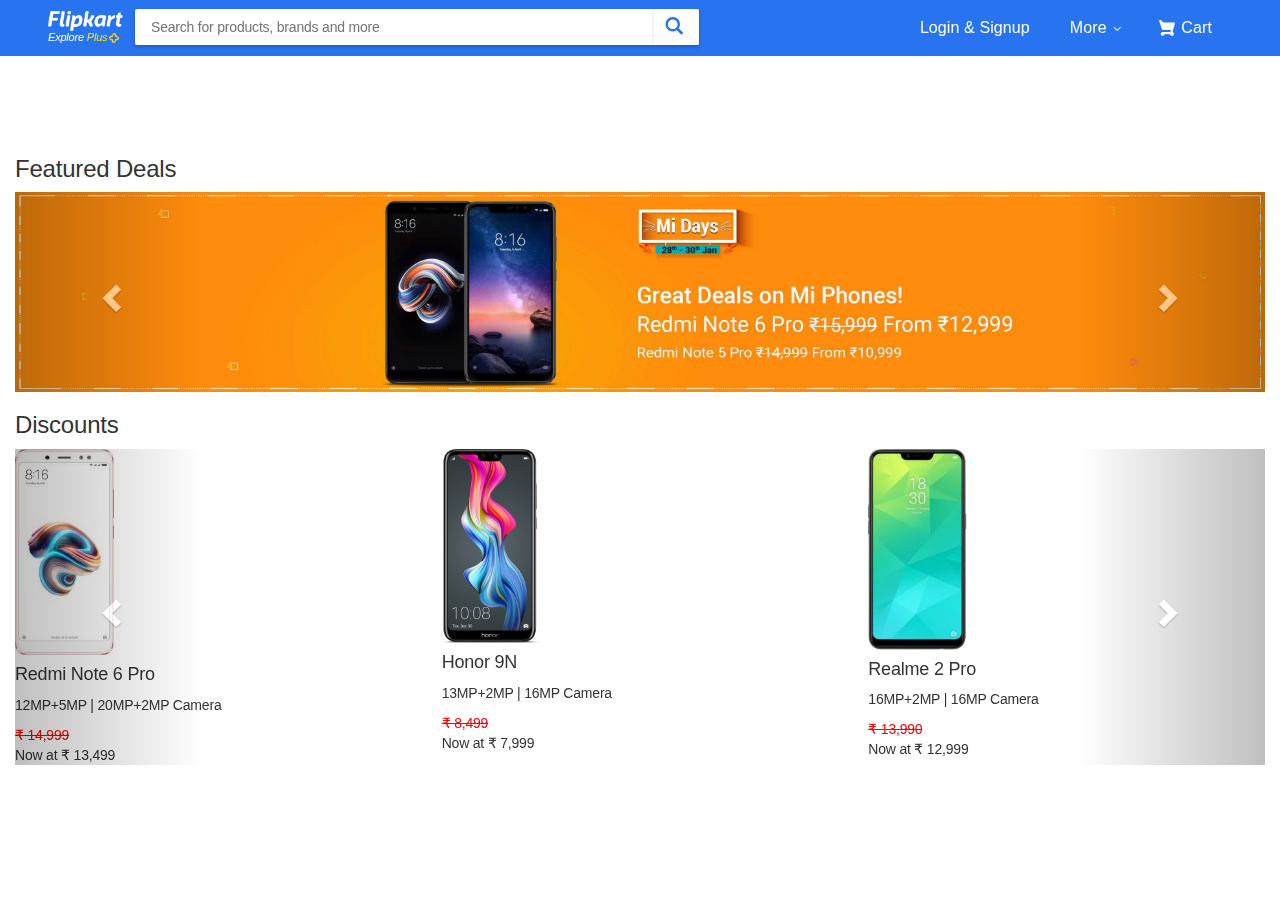
==== commit 8fc90bb8: "Completed till task 2 except few validations" ====
--- a/frontend/WebContent/index.html
+++ b/frontend/WebContent/index.html
@@ -1,4 +1,3 @@
-<<<<<<< HEAD
 <!DOCTYPE html>
 <html>
 <!-- replace all 'row'->'wor' & 'col'->'loc' to avoid classes conflict with bootstrap -->
@@ -102,6 +101,10 @@
 				<div class="modal-body" style="padding:0">
 
 
+
+
+
+
 					<div id="loginModal" class="uMF2cc" style="display:none;">
 						<div class="_1XBjg- wor _3Nz-h3">
 							<div class="Og_iib loc loc-2-5 _3SWFXF _2Bol6j"><span class="_1hgiYz"><span>Login</span></span>
@@ -110,9 +113,22 @@
 							<div class="Km0IJL loc loc-3-5">
 								<div>
 									<form id="loginForm" autocomplete="off">
-										<div class="_39M2dM"><input type="text" name="mobileNum" autocomplete="off" autofocus="" class="_2zrpKA" value=""><span class="s-YM1W"></span><label class="b5konl"><span>Enter Email/Mobile number</span></label></div>
-										<span class="ZAtlA-"><span>Your username or password is incorrect</span></span>
-										<div class="_39M2dM"><input type="password" name="password" autocomplete="off" class="_2zrpKA _3v41xv" value=""><span class="s-YM1W"></span><label class="b5konl"><span>Enter Password</span></label><a class="_21JmK0 _1__46T" tabindex="-1"><span>Forgot?</span></a></div>
+										<div class="_39M2dM"><input type="text" name="mobileNum" autocomplete="off" autofocus="" class="_2zrpKA" value="" placeholder="Enter Email/Mobile number">
+											<span class="s-YM1W"></span>
+											<!--<label class="b5konl"><span>Enter Email/Mobile number</span></label>-->
+											<!--label-->
+											<span class="ZAtlA-" id="amit2"></span>
+											<!--warning incorrect login-->
+										</div>
+
+										<!--					<span class="ZAtlA-"><span>Your username or password is incorrect</span></span> -->
+
+										<div class="_39M2dM"><input type="password" name="password" autocomplete="off" class="_2zrpKA _3v41xv" value="" placeholder="Enter Password">
+											<span class="s-YM1W"></span>
+											<!--	<label class="b5konl"><span>Enter Password</span></label>-->
+											<a class="_21JmK0 _1__46T" tabindex="-1"><span>Forgot?</span></a>
+										</div>
+
 										<div class="_1avdGP"><button id="loginButton" class="_2AkmmA _1LctnI _7UHT_c">
 												<div class="_2VTdOs _1_qmw3"><svg class="_2zN0mv" viewBox="25 25 50 50">
 														<circle stroke="#fff" class="_1VgS7d" cx="50" cy="50" r="20" fill="none" stroke-width="5" stroke-miterlimit="10"></circle>
@@ -130,7 +146,7 @@
 						</div>
 					</div>
 
-
+					<!--first signup page that appears on clicking " new to flipkart? sign up "-->
 					<div id="signUpModal1" class="_32LSmx" style="display:none;">
 						<div class=" _1XBjg- wor">
 							<div class="Og_iib loc loc-2-5 _3SWFXF">
@@ -141,7 +157,12 @@
 								<div>
 									<form>
 										<!-- added id 'mob1' here -->
-										<div class="_39M2dM"><input type="text" maxlength="10" autocomplete="off" class="_2zrpKA" value="" id="mob1"><span class="s-YM1W"></span><label class="b5konl"><span>Enter Mobile number</span></label></div>
+										<div class="_39M2dM"><input type="text" maxlength="10" autocomplete="off" class="_2zrpKA" value="" id="mob1" placeholder="Enter Mobile number">
+											<span class="s-YM1W"></span><label class="b5konl">
+												<!--<span>Enter Mobile number</span>-->
+											</label> <span class="ZAtlA-" id="amit3"></span>
+
+										</div>
 									</form>
 									<!-- added id 'continue' here -->
 									<div class="_1avdGP">
@@ -161,7 +182,7 @@
 						</div>
 					</div>
 
-
+					<!--second signup page that appears on clicking " continue "-->
 					<div id="signUpModal2" class="_32LSmx" style="display:none;">
 						<div class="_1XBjg- wor">
 							<div class="Og_iib loc loc-2-5 _3SWFXF"><span class="_1hgiYz"><span>Signup</span></span>
@@ -169,126 +190,93 @@
 							</div>
 							<div class="Km0IJL loc loc-3-5">
 								<div>
-									<form>
-
-
-
-
+									<form id="signup2">
+
+
+
+										<!-- belongs to utkarsh-->
 
 										<!-- added id 'mob2' here -->
 										<div class="_39M2dM"><input type="text" readonly="" autocomplete="off" class="_2zrpKA _2rqcw- _2VUCMV _3v41xv" id="mob2">
 											<span class="s-YM1W _2rqcw-"></span>
-											<label class="b5konl _2rqcw-"><span>Mobile Number</span></label>
+											<label class="b5konl _2rqcw-"><span>Mobile Number</span></label><span class="ZAtlA-" id="amit1"></span>
 
 											<span class="eyCtv2">+91</span>
 											<!-- added class 'signUpb1' here, and removed hyperlink 'href="https://www.flipkart.com/#"' -->
 											<a class="_21JmK0 _1__46T signUpb1" tabindex="-1"><span>Change?</span></a>
 										</div>
 
-
-
-
-
 										<!-- addded pass here -->
 										<div>
-											<div class="_39M2dM"><input type="password" autocomplete="off" class="_2zrpKA" id="pass">
+											<div class="_39M2dM"><input type="password" autocomplete="off" class="_2zrpKA" id="pass" placeholder="Set Password">
 												<span class="s-YM1W"></span>
-												<label class="b5konl"><span>Set Password</span></label>
+												<label class="b5konl">
+													<!--<span>Set Password</span>-->
+												</label>
 											</div>
 										</div>
 
 										<!-- addded dob here -->
 										<div>
-											<span>Set DateOfBirth</span>
+											<span>DateOfBirth</span>
 											<div class="_39M2dM"><input type="date" autocomplete="off" class="_2zrpKA" id="dob">
 												<span class="s-YM1W"></span>
 												<label class="b5konl"></label>
 											</div>
 										</div>
 
-
-
-
-								</div>
-
-								<div class="_1avdGP">
-									<button onclick="register()" class="_2AkmmA _1LctnI _7UHT_c" type="submit">
-										<div class="_2VTdOs _1_qmw3">
-											<svg class="_2zN0mv" viewBox="25 25 50 50">
-												<circle stroke="#fff" class="_1VgS7d" cx="50" cy="50" r="20" fill="none" stroke-width="5" stroke-miterlimit="10"></circle>
-											</svg>
-										</div>
-										<span>
-											<!-- UTKARSHUTKARSHUTKARSHUTKARSHUTKARSH --> Signup
-										</span>
-										<!-- added class 'logInb1' here -->
-										<!-- changed from button to link, similar to that in 'signUpModal1' -->
-										<div class="_2VTdOs _1_qmw3">
-											<svg class="_2zN0mv" viewBox="25 25 50 50">
-												<circle stroke="#fff" class="_1VgS7d" cx="50" cy="50" r="20" fill="none" stroke-width="5" stroke-miterlimit="10"></circle>
-											</svg>
-										</div>
-										<span>
-									</button>
-									<a class="_2AkmmA _1LctnI jUwFiZ logInb1">
-										<span>
-											Existing User? Log in
-										</span>
-									</a>
-								</div>
-								<!--										<span> Signup
-										</span>
-										<!-- added class 'logInb1' here -->
-								<!-- changed from button to link, similar to that in 'signUpModal1' -->
-								<!--										<div class="_2VTdOs _1_qmw3">
-											<svg class="_2zN0mv" viewBox="25 25 50 50">
-												<circle stroke="#fff" class="_1VgS7d" cx="50" cy="50" r="20" fill="none" stroke-width="5" stroke-miterlimit="10"></circle>
-											</svg>
-										</div>
-										<span>
-											Signup
-										</span>
-										<!-- added class 'logInb1' here -->
-								<!-- changed from button to link, similar to that in 'signUpModal1' -->
-								<!--									</button>
-									<a class="_2AkmmA _1LctnI jUwFiZ logInb1">
-										<span>
-											Existing User? Log in
-										</span>
-									</a>
-								</div>
--->
-
-
-
-
-
-								<!--
-										<div class="_1avdGP"><button class="_2AkmmA _1LctnI _7UHT_c" type="submit">
-												<div class="_2VTdOs _1_qmw3"><svg class="_2zN0mv" viewBox="25 25 50 50">
-														<circle stroke="#fff" class="_1VgS7d" cx="50" cy="50" r="20" fill="none" stroke-width="5" stroke-miterlimit="10"></circle>
-													</svg></div><span>Signup</span>
-												added class 'logInb1' here
-												changed from button to link, similar to that in 'signUpModal1'
-	 										</button><a class="_2AkmmA _1LctnI jUwFiZ logInb1"><span>Existing User? Log in</span></a></div>
-										-->
-
-								</form>
-							</div>
-						</div>
-					</div>
-				</div>
-
-
+									</form>
+
+									<div class="_1avdGP">
+										<button id="registerButton" class="_2AkmmA _1LctnI _7UHT_c">
+											<div class="_2VTdOs _1_qmw3">
+												<svg class="_2zN0mv" viewBox="25 25 50 50">
+													<circle stroke="#fff" class="_1VgS7d" cx="50" cy="50" r="20" fill="none" stroke-width="5" stroke-miterlimit="10"></circle>
+												</svg>
+											</div>
+											<span>
+												<!-- UTKARSHUTKARSHUTKARSHUTKARSHUTKARSH --> Signup
+											</span>
+											<!-- added class 'logInb1' here -->
+											<!-- changed from button to link, similar to that in 'signUpModal1' -->
+											<div class="_2VTdOs _1_qmw3">
+												<svg class="_2zN0mv" viewBox="25 25 50 50">
+													<circle stroke="#fff" class="_1VgS7d" cx="50" cy="50" r="20" fill="none" stroke-width="5" stroke-miterlimit="10"></circle>
+												</svg>
+											</div>
+										</button>
+										<a class="_2AkmmA _1LctnI jUwFiZ logInb1">
+											<span>
+												Existing User? Log in
+											</span>
+										</a>
+									</div>
+
+
+								</div>
+							</div>
+						</div>
+
+
+
+
+
+						</form>
+					</div>
+				</div>
 			</div>
 		</div>
+
+
+	</div>
+	</div>
 	</div>
 	</div>
 
 	<!-- carousel -->
 	<!-- Greeting message -->
 	<div class="container puxlXr style="">
-		<h4 class="user" style="display:none">Hi <span id="printName">Malinda!</span>,</h4>
+		<h4 class=" user" style="display:none">Hi <span id="printName">Malinda!</span>,</h4>
 		<h4>
 			<span class="birthday" style="display: none;">Happy Birthday! See exciting offers for you on your birthday.
 			</span><br>
@@ -308,7 +296,7 @@
 					<li data-target="#myCarousel" data-slide-to="3"></li>
 				</ol>
 
--->
+				-->
 
 			<!-- Wrapper for slides -->
 			<div class="carousel-inner">
@@ -542,466 +530,4 @@
 
 </body>
 
-</html>
-=======
-<!DOCTYPE html>
-<html>
-<!-- replace all 'row'->'wor' & 'col'->'loc' to avoid classes conflict with bootstrap -->
-
-<head>
-	<title>Home</title>
-	<script src="js/jquery-3.3.1.min.js"></script>
-	<script src="js/index.js"></script>
-	<script src="js/register.js"></script>
-<!--	<script src="js/validate.js"></script>-->
-	<script src="js/login.js"></script>
-	<link rel="stylesheet" type="text/css" href="css/index.css">
-	<link rel="stylesheet" type="text/css" href="css/bootstrap.min.css">
-	<script src="js/bootstrap.min.js"></script>
-
-	<style>
-		#carosel{
-			width: 100%;
-			max-height: 500px;
-		}
-		.carousel-inner{
-			width:100%;
-			max-height: 500px !important;
-		}
-		.carousel-inner  .item  img {
-			width:100%;
-			height:200px;
-		}
-		.container {
-  			width:100%;
-		}
-	</style>
-</head>
-
-<body>
-	<!-- flipkart header-->
-	<header class="CGBNf7 _1tYwJP">
-		<div class="_1tz-RS">
-			<div class="AsXM8z">
-				<div class="_2OJxl5">
-					<a href="index.html"><img width="75" src="img/flipkart-plus_4ee2f9.png" alt="Flipkart" title="Flipkart" class="jnSYHL"></a>
-					<a class="_3_cfX8" href="plus.html" style="color:white">Explore
-						<!-- --> <span class="DJrnBo">Plus</span><img width="10" src="img/plus_b13a8b.png"></a></div>
-				<div class="_1NLCcM">
-					<form class="_1WMLwI header-form-search" action="#" method="GET">
-						<div class="wor">
-							<div class="loc-11-12">
-								<div class="O8ZS_U">
-									<input type="text" value="" class="LM6RPg" title="Search for products, brands and more" name="q" autocomplete="off" placeholder="Search for products, brands and more">
-								</div>
-							</div>
-							<div class="loc-1-12">
-								<button class="vh79eN" type="submit">
-									<svg width="20" height="20" viewBox="0 0 17 18" class="" xmlns="http://www.w3.org/2000/svg">
-										<g fill="#2874F1" fill-rule="evenodd">
-											<path class="_2BhAHa" d="m11.618 9.897l4.225 4.212c.092.092.101.232.02.313l-1.465 1.46c-.081.081-.221.072-.314-.02l-4.216-4.203"></path>
-											<path class="_2BhAHa" d="m6.486 10.901c-2.42 0-4.381-1.956-4.381-4.368 0-2.413 1.961-4.369 4.381-4.369 2.42 0 4.381 1.956 4.381 4.369 0 2.413-1.961 4.368-4.381 4.368m0-10.835c-3.582 0-6.486 2.895-6.486 6.467 0 3.572 2.904 6.467 6.486 6.467 3.582 0 6.486-2.895 6.486-6.467 0-3.572-2.904-6.467-6.486-6.467"></path>
-										</g>
-									</svg>
-								</button>
-							</div>
-							<input type="hidden" name="otracker" value="search">
-							<input type="hidden" name="otracker1" value="search">
-							<input type="hidden" name="marketplace" value="FLIPKART">
-							<input type="hidden" name="as-show" value="off">
-							<input type="hidden" name="as" value="off">
-						</div>
-						<ul class="loc-11-12 _1PBbw8"></ul>
-					</form>
-				</div>
-				<div class="_1Wr4v5">
-					<div class="JvUE0p">
-						<!-- added class 'logInb1' here -->
-						<div class="_2f5Jjv logInb1" data-toggle="modal" data-target="#modal">Login &amp; Signup</div>
-					</div>
-					<div class="JvUE0p">
-						<div class="_2f5Jjv">
-							<div class="_1jcwFN qt4LQw"><span>More</span></div>
-							<svg width="4.7" height="8" viewBox="0 0 16 27" xmlns="http://www.w3.org/2000/svg" class="_3eosFR">
-								<path d="M16 23.207L6.11 13.161 16 3.093 12.955 0 0 13.161l12.955 13.161z" fill="#fff" class="_2GxHSA"></path>
-							</svg>
-						</div>
-					</div>
-					<a class="_3NFO0d JvUE0p" href="viewcart?otracker=Cart_Icon_Click">
-						<div class="_2f5Jjv">
-							<svg class="_1-mlum" width="14" height="14" viewBox="0 0 16 16" xmlns="http://www.w3.org/2000/svg">
-								<path class="_21lxeA" d="M15.32 2.405H4.887C3 2.405 2.46.805 2.46.805L2.257.21C2.208.085 2.083 0 1.946 0H.336C.1 0-.064.24.024.46l.644 1.945L3.11 9.767c.047.137.175.23.32.23h8.418l-.493 1.958H3.768l.002.003c-.017 0-.033-.003-.05-.003-1.06 0-1.92.86-1.92 1.92s.86 1.92 1.92 1.92c.99 0 1.805-.75 1.91-1.712l5.55.076c.12.922.91 1.636 1.867 1.636 1.04 0 1.885-.844 1.885-1.885 0-.866-.584-1.593-1.38-1.814l2.423-8.832c.12-.433-.206-.86-.655-.86"
-								  fill="#fff"></path>
-							</svg><span>Cart</span></div>
-					</a>
-				</div>
-			</div>
-		</div>
-	</header>
-
-	<!--  flipkart category subcategory drop down meny-->
-
-	<!-- Body -->
-	<!-- model for login page -->
-	<!-- added modal here -->
-	<div class="modal fade" id="modal" tabindex="-1" role="dialog" aria-labelledby="exampleModalLabel" aria-hidden="true">
-		<div class="modal-dialog" role="document">
-			<!-- set width and height here -->
-			<div class="modal-content" style="padding:0">
-				<div class="modal-body" style="padding:0">
-
-					<!--login page which appears on clicking Login&Signup from homepagge-->
-					<div id="loginModal" class="uMF2cc" style="display:none;">
-						<div class="_1XBjg- wor _3Nz-h3">
-							<div class="Og_iib loc loc-2-5 _3SWFXF _2Bol6j"><span class="_1hgiYz"><span>Login</span></span>
-								<p class="_1NJjZd"><span>Get access to your Orders, Wishlist and Recommendations</span></p>
-							</div>
-							<div class="Km0IJL loc loc-3-5">
-								<div>
-									<form id="loginForm" autocomplete="off">
-										<div class="_39M2dM"><input type="text" name="mobileNum" autocomplete="off" autofocus="" class="_2zrpKA" value="" placeholder="Enter Email/Mobile number">
-												<span class="s-YM1W"></span>
-													<!--<label class="b5konl"><span>Enter Email/Mobile number</span></label>--><!--label-->
-												<span  class="ZAtlA-" id="amit2"></span>		<!--warning incorrect login-->
-										</div>
-
-										<!--					<span class="ZAtlA-"><span>Your username or password is incorrect</span></span> -->
-
-										<div class="_39M2dM"><input type="password" name="password" autocomplete="off" class="_2zrpKA _3v41xv" value="" placeholder="Enter Password">
-											<span class="s-YM1W"></span>
-										<!--	<label class="b5konl"><span>Enter Password</span></label>-->
-											<a class="_21JmK0 _1__46T" tabindex="-1"><span>Forgot?</span></a>
-										</div>
-
-										<div class="_1avdGP"><button id="loginButton" class="_2AkmmA _1LctnI _7UHT_c">
-												<div class="_2VTdOs _1_qmw3"><svg class="_2zN0mv" viewBox="25 25 50 50">
-														<circle stroke="#fff" class="_1VgS7d" cx="50" cy="50" r="20" fill="none" stroke-width="5" stroke-miterlimit="10"></circle>
-													</svg></div><span>Login</span>
-												<!-- changed id 'signUpb1' to class -->
-											</button></div><a class="_2AkmmA _1LctnI jUwFiZ signUpb1"><span>New to Flipkart? Sign up</span></a>
-										<div class="_2Q8OlA">
-											<div class="S5kkau"><span>We no longer support login via Social accounts. To recover your old accounts please </span>
-												<div class="_20yN1P"><span class="_2ykT1U">click here</span></div>
-											</div>
-										</div>
-									</form>
-								</div>
-							</div>
-						</div>
-					</div>
-
-					<!--first signup page that appears on clicking " new to flipkart? sign up "-->
-					<div id="signUpModal1" class="_32LSmx" style="display:none;">
-						<div class=" _1XBjg- wor">
-							<div class="Og_iib loc loc-2-5 _3SWFXF">
-								<span class="_1hgiYz"><span>Signup</span></span>
-								<p class="_1NJjZd"><span>We do not share your personal details with anyone.</span></p>
-							</div>
-							<div class="Km0IJL loc loc-3-5">
-								<div>
-									<form>
-										<!-- added id 'mob1' here -->
-										<div class="_39M2dM"><input type="text" maxlength="10" autocomplete="off" class="_2zrpKA" value="" id="mob1" placeholder="Enter Mobile number">
-												<span class="s-YM1W"></span><label class="b5konl">
-												<!--<span>Enter Mobile number</span>-->
-											</label>												<span  class="ZAtlA-" id="amit3"></span>
-
-										</div>
-									</form>
-									<!-- added id 'continue' here -->
-									<div class="_1avdGP">
-										<button class="_2AkmmA _1LctnI _7UHT_c" id="continue">
-											<div class="_2VTdOs _1_qmw3">
-												<svg class="_2zN0mv" viewBox="25 25 50 50">
-													<circle stroke="#fff" class="_1VgS7d" cx="50" cy="50" r="20" fill="none" stroke-width="5" stroke-miterlimit="10"></circle>
-												</svg>
-											</div>
-											<span>CONTINUE</span>
-											<!-- added class 'logInb1' here, and removed hyperlink href="https://www.flipkart.com/account/login?ret=/" -->
-										</button>
-										<a class="_2AkmmA _1LctnI jUwFiZ logInb1"><span>Existing User? Log in</span></a>
-									</div>
-								</div>
-							</div>
-						</div>
-					</div>
-
-					<!--second signup page that appears on clicking " continue "-->
-					<div id="signUpModal2" class="_32LSmx" style="display:none;">
-						<div class="_1XBjg- wor">
-							<div class="Og_iib loc loc-2-5 _3SWFXF"><span class="_1hgiYz"><span>Signup</span></span>
-								<p class="_1NJjZd"><span>We do not share your personal details with anyone.</span></p>
-							</div>
-							<div class="Km0IJL loc loc-3-5">
-								<div>
-									<form>
-
-
-
-												<!-- belongs to utkarsh-->
-
-										<!-- added id 'mob2' here -->
-										<div class="_39M2dM"><input type="text" readonly="" autocomplete="off" class="_2zrpKA _2rqcw- _2VUCMV _3v41xv" id="mob2">
-											<span class="s-YM1W _2rqcw-" ></span>
-											<label class="b5konl _2rqcw-"><span >Mobile Number</span></label><span  class="ZAtlA-" id="amit1"></span>
-
-											<span class="eyCtv2">+91</span>
-											<!-- added class 'signUpb1' here, and removed hyperlink 'href="https://www.flipkart.com/#"' -->
-											<a class="_21JmK0 _1__46T signUpb1" tabindex="-1"><span>Change?</span></a>
-										</div>
-
-										<!-- addded pass here -->
-										<div>
-											<div class="_39M2dM"><input type="password" autocomplete="off" class="_2zrpKA" id="pass" placeholder="Set Password">
-												<span class="s-YM1W"></span>
-												<label class="b5konl">
-													<!--<span>Set Password</span>-->
-												</label>
-											</div>
-										</div>
-
-										<!-- addded dob here -->
-										<div>
-											<span>DateOfBirth</span>
-											<div class="_39M2dM"><input type="date" autocomplete="off" class="_2zrpKA" id="dob">
-												<span class="s-YM1W"></span>
-												<label class="b5konl"></label>
-											</div>
-										</div>
-
-									</form>
-
-										<div class="_1avdGP">
-											<button id="registerButton" class="_2AkmmA _1LctnI _7UHT_c">
-													<div class="_2VTdOs _1_qmw3">
-														<svg class="_2zN0mv" viewBox="25 25 50 50">
-															<circle stroke="#fff" class="_1VgS7d" cx="50" cy="50" r="20" fill="none" stroke-width="5" stroke-miterlimit="10"></circle>
-														</svg>
-													</div>
-													<span>
-															<!-- UTKARSHUTKARSHUTKARSHUTKARSHUTKARSH -->					Signup
-													</span>
-													<!-- added class 'logInb1' here -->
-													<!-- changed from button to link, similar to that in 'signUpModal1' -->
-												<div class="_2VTdOs _1_qmw3">
-													<svg class="_2zN0mv" viewBox="25 25 50 50">
-														<circle stroke="#fff" class="_1VgS7d" cx="50" cy="50" r="20" fill="none" stroke-width="5" stroke-miterlimit="10"></circle>
-													</svg>
-												</div>
-											</button>
-											<a class="_2AkmmA _1LctnI jUwFiZ logInb1">
-												<span>
-													Existing User? Log in
-												</span>
-											</a>
-										</div>
-
-
-							</div>
-						</div>
-					</div>
-						</div>
-
-
-			</div>
-		</div>
-	</div>
-	</div>
-
-	<!-- carousel -->
-	<div class="container">
-		<h3>Featured Deals</h3>
-		<div id="myCarousel" class="carousel slide" data-ride="carousel">
-			<!-- Indicators -->
-			<ol class="carousel-indicators">
-				<li data-target="#myCarousel" data-slide-to="0" class="active"></li>
-				<li data-target="#myCarousel" data-slide-to="1"></li>
-				<li data-target="#myCarousel" data-slide-to="2"></li>
-			</ol>
-
-			<!-- Wrapper for slides -->
-			<div class="carousel-inner">
-
-				<div class="item active">
-					<img src="./img/offer/img1.jpg" alt="Los Angeles" style="width:100%;">
-					<div class="carousel-caption">
-						<h3>Los Angeles</h3>
-						<p>LA is always so much fun!</p>
-					</div>
-				</div>
-
-				<div class="item">
-					<img src="./img/offer/img2.jpg" alt="Chicago" style="width:100%;">
-					<div class="carousel-caption">
-						<h3>Chicago</h3>
-						<p>Thank you, Chicago!</p>
-					</div>
-				</div>
-
-				<div class="item">
-					<img src="./img/offer/img3.jpg" alt="New York" style="width:100%;">
-					<div class="carousel-caption">
-						<h3>New York</h3>
-						<p>We love the Big Apple!</p>
-					</div>
-				</div>
-
-			</div>
-
-			<!-- Left and right controls -->
-			<a class="left carousel-control" href="#myCarousel" data-slide="prev">
-				<span class="glyphicon glyphicon-chevron-left"></span>
-				<span class="sr-only">Previous</span>
-			</a>
-			<a class="right carousel-control" href="#myCarousel" data-slide="next">
-				<span class="glyphicon glyphicon-chevron-right"></span>
-				<span class="sr-only">Next</span>
-			</a>
-		</div>
-
-		<!------------------------------------------------------------------------------------------>
-		<!---Multiple Item carousel---------------------------------------------------->
-
-		<h3>Special Discount</h3>
-		<div id="Carousel" class="carousel slide" data-ride="carousel" data-interval="4000">
-
-			<ol class="carousel-indicators">
-				<li data-target="#Carousel" data-slide-to="0" class="active"></li>
-				<li data-target="#Carousel" data-slide-to="1"></li>
-				<li data-target="#Carousel" data-slide-to="2"></li>
-			</ol>
-
-			<!-- Wrapper for slides -->
-
-			<div class="carousel-inner">
-				<div class="item active">
-					<div class="row">
-						<div class="col-lg-4">
-							<div class="card mb-2">
-								<img class="card-img-top" src="./img/item/img1.jpg" alt="Card image cap">
-								<div class="card-body">
-									<h4 class="card-title">Splash Running Shoes</h4>
-									<p class="card-text">(Blue, Black)</p>
-								</div>
-							</div>
-						</div>
-
-						<div class="col-lg-4">
-							<div class="card mb-2">
-								<img class="card-img-top" src="./img/item/img2.jpg" alt="Card image cap">
-								<div class="card-body">
-									<h4 class="card-title">Splash Running</h4>
-									<p class="card-text">(Blue, Black)</p>
-								</div>
-							</div>
-						</div>
-
-						<div class="col-lg-4">
-							<div class="card mb-2">
-								<img class="card-img-top" src="./img/item/img3.jpg" alt="Card image cap">
-								<div class="card-body">
-									<h4 class="card-title">Card title</h4>
-									<p class="card-text">Some quick example text to build on the card title and make up the bulk of the
-										card's content.</p>
-								</div>
-							</div>
-						</div>
-					</div>
-				</div>
-
-				<!--second slide------>
-
-				<div class="item ">
-					<div class="row">
-						<div class="col-lg-4">
-							<div class="card mb-2">
-								<img class="card-img-top" src="./img/item/img4.jpg" alt="Card image cap">
-								<div class="card-body">
-									<h4 class="card-title">Card title</h4>
-									<p class="card-text">Some quick example text to build on the card title and make up the bulk of the
-										card's content.</p>
-								</div>
-							</div>
-						</div>
-
-						<div class="col-lg-4">
-							<div class="card mb-2">
-								<img class="card-img-top" src="./img/item/img5.jpg" alt="Card image cap">
-								<div class="card-body">
-									<h4 class="card-title">Card title</h4>
-									<p class="card-text">Some quick example text to build on the card title and make up the bulk of the
-										card's content.</p>
-								</div>
-							</div>
-						</div>
-
-						<div class="col-lg-4">
-							<div class="card mb-2">
-								<img class="card-img-top" src="./img/item/img2.jpg" alt="Card image cap">
-								<div class="card-body">
-									<h4 class="card-title">Card title</h4>
-									<p class="card-text">Some quick example text to build on the card title and make up the bulk of the
-										card's content.</p>
-								</div>
-							</div>
-						</div>
-					</div>
-				</div>
-
-				<!--third slide------>
-
-				<div class="item ">
-					<div class="row">
-						<div class="col-lg-4">
-							<div class="card mb-2">
-								<img class="card-img-top" src="./img/item/img4.jpg" alt="Card image cap">
-								<div class="card-body">
-									<h4 class="card-title">Card title</h4>
-									<p class="card-text">Some quick example text to build on the card title and make up the bulk of the
-										card's content.</p>
-								</div>
-							</div>
-						</div>
-
-						<div class="col-lg-4">
-							<div class="card mb-2">
-								<img class="card-img-top" src="./img/item/img1.jpg" alt="Card image cap">
-								<div class="card-body">
-									<h4 class="card-title">Card title</h4>
-									<p class="card-text">Some quick example text to build on the card title and make up the bulk of the
-										card's content.</p>
-								</div>
-							</div>
-						</div>
-
-						<div class="col-lg-4">
-							<div class="card mb-2">
-								<img class="card-img-top" src="./img/item/img2.jpg" alt="Card image cap">
-								<div class="card-body">
-									<h4 class="card-title">Card title</h4>
-									<p class="card-text">Some quick example text to build on the card title and make up the bulk of the
-										card's content.</p>
-								</div>
-							</div>
-						</div>
-					</div>
-				</div>
-			</div>
-
-			<!-- Left and right controls -->
-			<a class="left carousel-control" href="#Carousel" data-slide="prev">
-				<span class="glyphicon glyphicon-chevron-left"></span>
-				<span class="sr-only">Previous</span>
-			</a>
-			<a class="right carousel-control" href="#Carousel" data-slide="next">
-				<span class="glyphicon glyphicon-chevron-right"></span>
-				<span class="sr-only">Next</span>
-			</a>
-		</div>
-
-	</div>
-
-</body>
-
-</html>
->>>>>>> branch 'master' of https://github.com/jagmeet787/ooad-frontend.git
+</html>